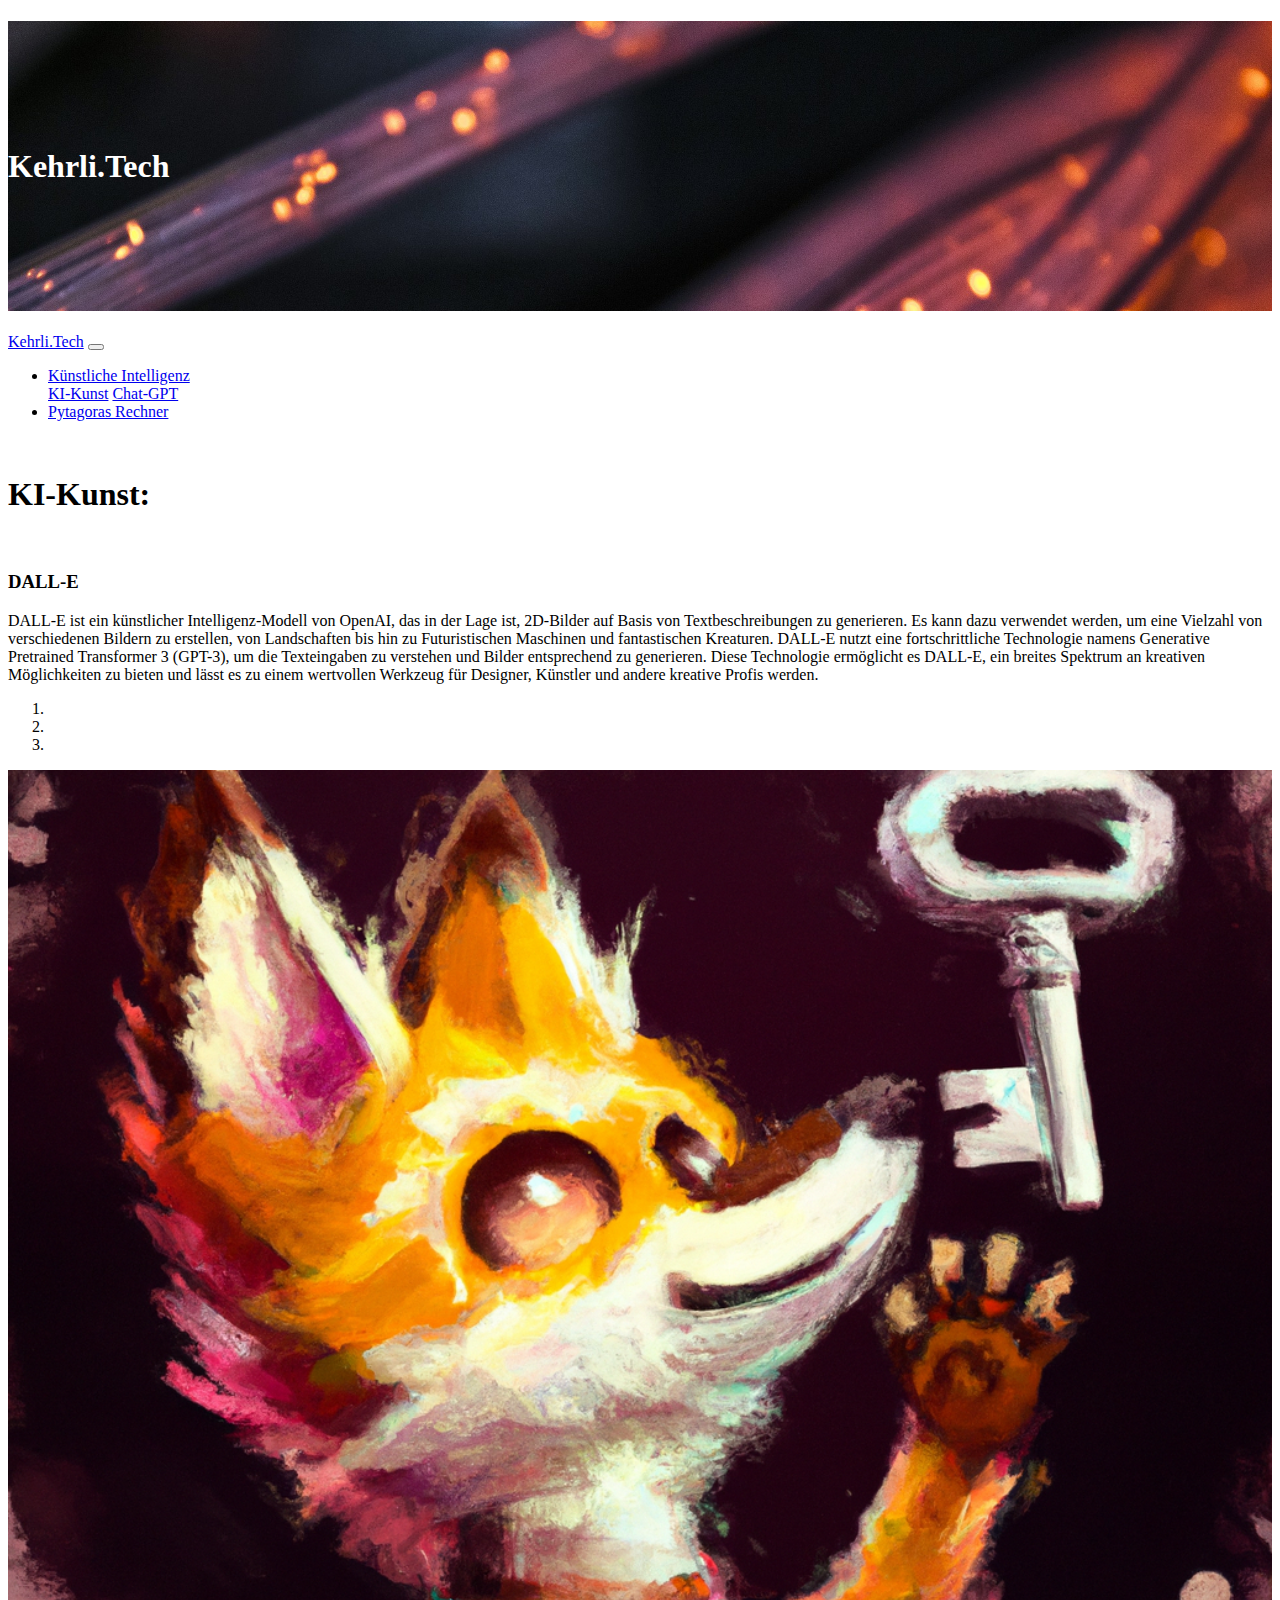
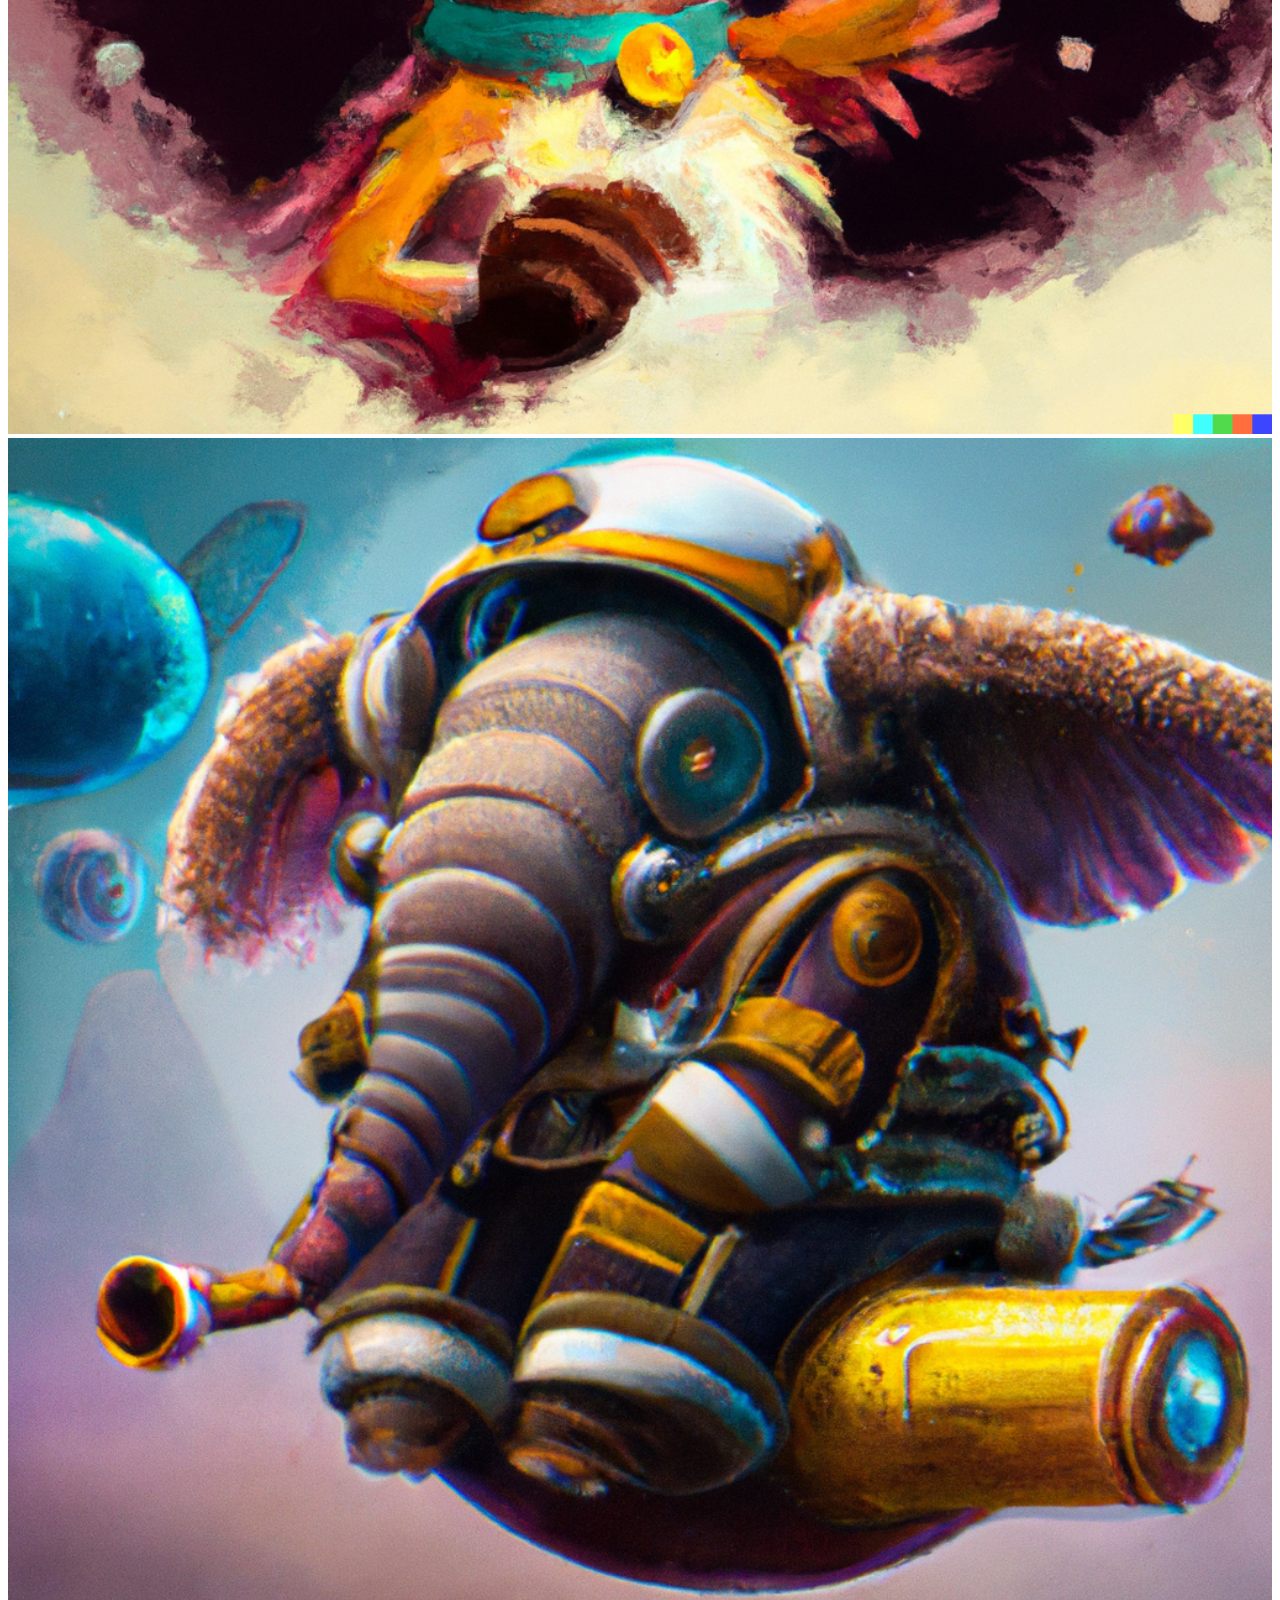
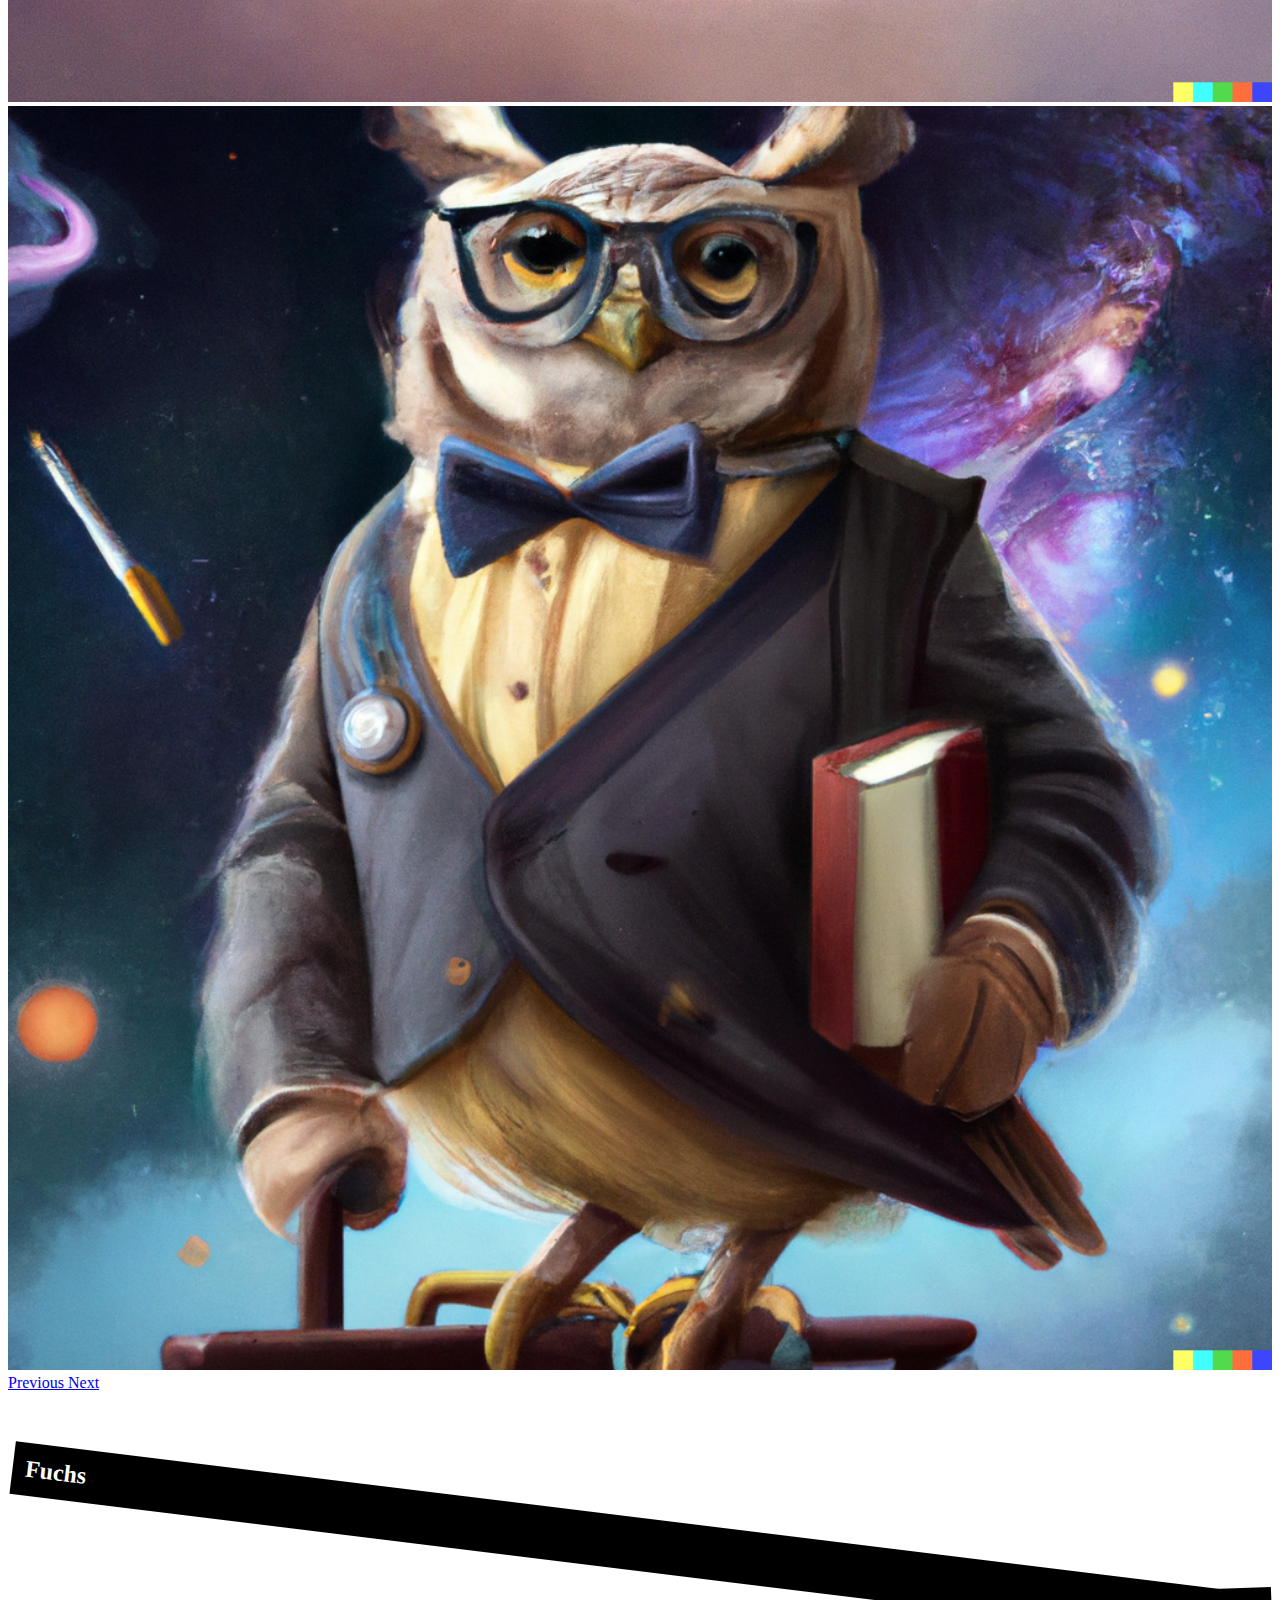
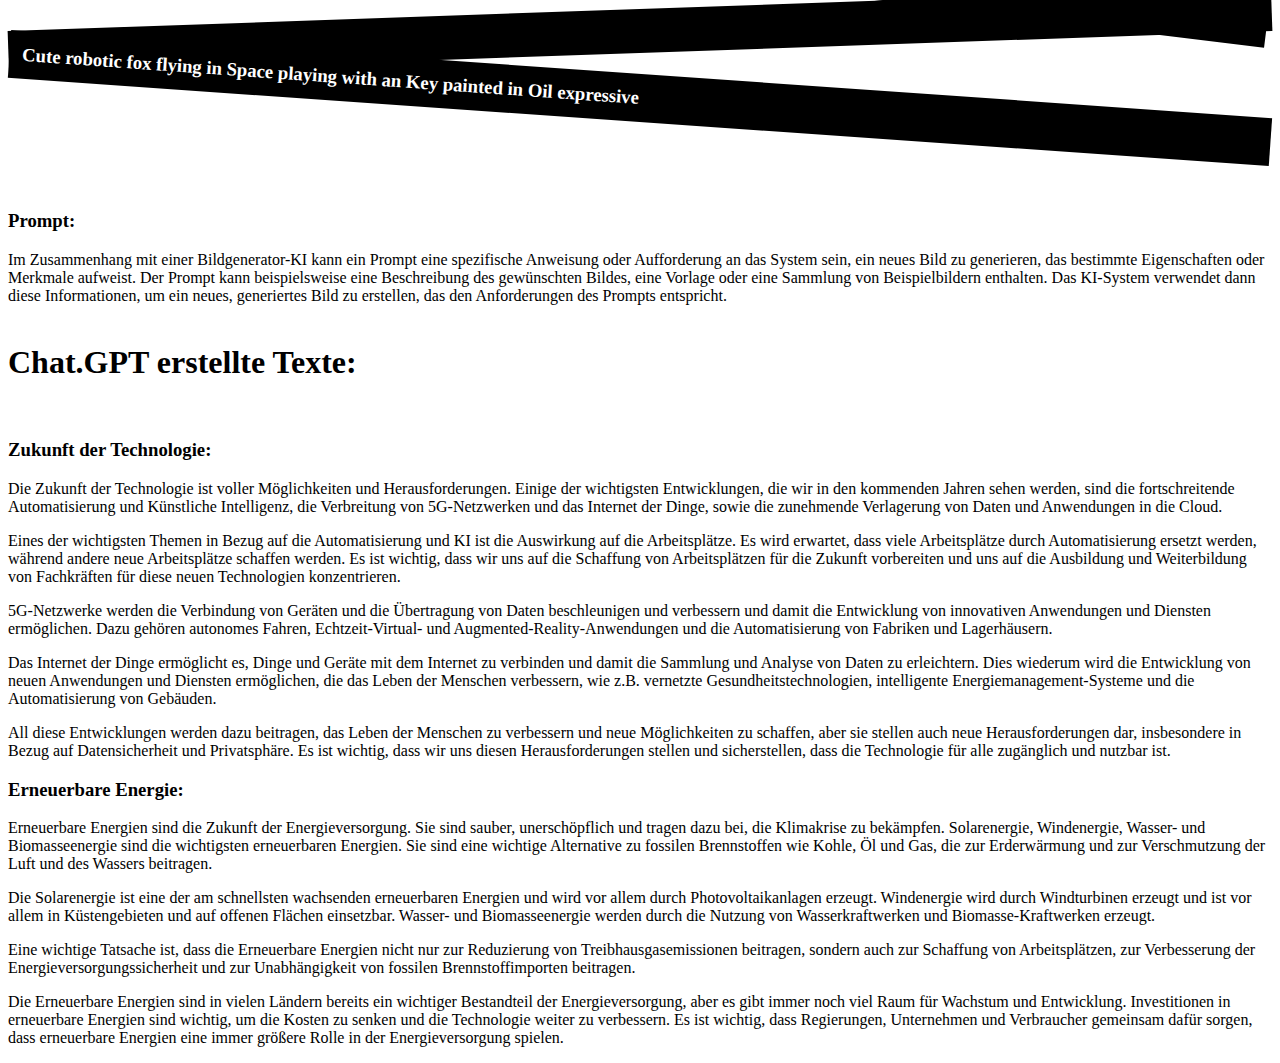
==== index.html @ 84408945 "First Git commit" ====
<!DOCTYPE html>
<html lang="en">

<head>
    <meta charset="UTF-8">
    <meta http-equiv="X-UA-Compatible" content="IE=edge">
    <meta name="viewport" content="width=device-width, initial-scale=1.0">
    <title>Kehrli.Tech</title>
    <link rel="icon" type="image/x-icon" href="imgs/favicon.png">
    <link rel="stylesheet" href="style.css">
    <script src="js.js"></script>
    <link rel="stylesheet" href="https://cdn.jsdelivr.net/npm/bootstrap@4.6.2/dist/css/bootstrap.min.css"
        integrity="sha384-xOolHFLEh07PJGoPkLv1IbcEPTNtaed2xpHsD9ESMhqIYd0nLMwNLD69Npy4HI+N" crossorigin="anonymous">
    <script src="https://code.jquery.com/jquery-3.5.1.slim.min.js"
        integrity="sha384-DfXdz2htPH0lsSSs5nCTpuj/zy4C+OGpamoFVy38MVBnE+IbbVYUew+OrCXaRkfj"
        crossorigin="anonymous"></script>
    <script src="https://cdn.jsdelivr.net/npm/popper.js@1.16.0/dist/umd/popper.min.js"
        integrity="sha384-Q6E9RHvbIyZFJoft+2mJbHaEWldlvI9IOYy5n3zV9zzTtmI3UksdQRVvoxMfooAo"
        crossorigin="anonymous"></script>
    <script src="https://cdn.jsdelivr.net/npm/bootstrap@4.6.2/dist/js/bootstrap.min.js"
        integrity="sha384-+sLIOodYLS7CIrQpBjl+C7nPvqq+FbNUBDunl/OZv93DB7Ln/533i8e/mZXLi/P+"
        crossorigin="anonymous"></script>


</head>

<body>
    <div class="container-fluid">
        <h1 class="toptext text-center">Kehrli.Tech</h1>
    </div>
    <nav class="navbar sticky-top navbar-expand-lg navbar-dark bg-dark">
        <a class="navbar-brand" href="#">Kehrli.Tech</a>
        <button class="navbar-toggler" type="button" data-toggle="collapse" data-target="#navbarSupportedContent"
            aria-controls="navbarSupportedContent" aria-expanded="false" aria-label="Toggle navigation">
            <span class="navbar-toggler-icon"></span>
        </button>

        <div class="collapse navbar-collapse" id="navbarSupportedContent">
            <ul class="navbar-nav mr-auto">
                <li class="nav-item dropdown">
                    <a class="nav-link dropdown-toggle" href="#" role="button" data-toggle="dropdown"
                        aria-expanded="false">
                        Künstliche Intelligenz
                    </a>
                    <div class="dropdown-menu">
                        <a class="dropdown-item" href="#KI-Kunst">KI-Kunst</a>
                        <a class="dropdown-item" href="#Chat-GPT">Chat-GPT</a>
                    </div>
                </li>
                <li class="nav-item">
                    <a class="nav-link" href="Pytagoras.html">Pytagoras Rechner</a>
                </li>
            </ul>
        </div>

    </nav>
    <div class="container">
        <div class="row">
            <a class="anchor" id="KI-Kunst"></a>
            <div class="col">
                <br>
                <h1>KI-Kunst:</h1>
                <br>
            </div>
        </div>
        <div class="row">
            <div class="col-sm">
                <h3>DALL-E</h3>
                <p>DALL-E ist ein künstlicher Intelligenz-Modell von OpenAI, das in der Lage ist, 2D-Bilder auf Basis
                    von Textbeschreibungen zu generieren. Es kann dazu verwendet werden, um eine Vielzahl von
                    verschiedenen Bildern zu erstellen, von Landschaften bis hin zu Futuristischen Maschinen und
                    fantastischen Kreaturen. DALL-E nutzt eine fortschrittliche Technologie namens Generative Pretrained
                    Transformer 3 (GPT-3), um die Texteingaben zu verstehen und Bilder entsprechend zu generieren. Diese
                    Technologie ermöglicht es DALL-E, ein breites Spektrum an kreativen Möglichkeiten zu bieten und
                    lässt es zu einem wertvollen Werkzeug für Designer, Künstler und andere kreative Profis werden.</p>
            </div>
        </div>
        <div class="row">
            <div class="col-sm">
                <div id="myCarousel" class="carousel slide" data-ride="carousel">
                    <!-- Indicators -->
                    <ol class="carousel-indicators">
                        <li data-target="#myCarousel" data-slide-to="0" class="active"></li>
                        <li data-target="#myCarousel" data-slide-to="1"></li>
                        <li data-target="#myCarousel" data-slide-to="2"></li>
                    </ol>

                    <!-- Slides -->
                    <div class="carousel-inner">
                        <div id="im1" class="carousel-item active">
                            <img src="imgs/ai1.png" alt="Image 1">
                        </div>
                        <div id="im2" class="carousel-item">
                            <img src="imgs/ai2.png" alt="Image 2">
                        </div>
                        <div id="im3" class="carousel-item">
                            <img src="imgs/ai3.png" alt="Image 3">
                        </div>
                    </div>

                    <!-- Controls -->
                    <a class="carousel-control-prev" href="#myCarousel" role="button" data-slide="prev">
                        <span class="carousel-control-prev-icon" aria-hidden="true"></span>
                        <span class="sr-only">Previous</span>
                    </a>
                    <a class="carousel-control-next" href="#myCarousel" role="button" data-slide="next">
                        <span class="carousel-control-next-icon" aria-hidden="true"></span>
                        <span class="sr-only">Next</span>
                    </a>
                </div>
            </div>
            <div class="col-sm text-center">
                <h2 class="anz1" id="artNr1">Fuchs</h2>
                <h4 class="anz2">Prompt:</h4>
                <h3 class="anz3" id="artNr3">Cute robotic fox flying in Space playing with an Key painted in Oil
                    expressive</h3>
                <h3>Prompt:</h3>
                Im Zusammenhang mit einer Bildgenerator-KI kann ein Prompt eine spezifische Anweisung oder Aufforderung
                an das System sein, ein neues Bild zu generieren, das bestimmte Eigenschaften oder Merkmale aufweist.
                Der Prompt kann beispielsweise eine Beschreibung des gewünschten Bildes, eine Vorlage oder eine Sammlung
                von Beispielbildern enthalten. Das KI-System verwendet dann diese Informationen, um ein neues,
                generiertes Bild zu erstellen, das den Anforderungen des Prompts entspricht.
            </div>

        </div>

        <div class="row">
            <a class="anchor" id="Chat-GPT"></a>
            <div class="col">
                <br>
                <h1> Chat.GPT erstellte Texte:</h1>
                <br>
            </div>
        </div>
        <div class="row">
            <div class="col">
                <h3>Zukunft der Technologie:</h3>
                <p>
                    Die Zukunft der Technologie ist voller Möglichkeiten und Herausforderungen. Einige der wichtigsten
                    Entwicklungen, die wir in den kommenden Jahren sehen werden, sind die fortschreitende
                    Automatisierung
                    und Künstliche Intelligenz, die Verbreitung von 5G-Netzwerken und das Internet der Dinge, sowie die
                    zunehmende Verlagerung von Daten und Anwendungen in die Cloud.
                </p>
                <p>
                    Eines der wichtigsten Themen in Bezug auf die Automatisierung und KI ist die Auswirkung auf die
                    Arbeitsplätze. Es wird erwartet, dass viele Arbeitsplätze durch Automatisierung ersetzt werden,
                    während
                    andere neue Arbeitsplätze schaffen werden. Es ist wichtig, dass wir uns auf die Schaffung von
                    Arbeitsplätzen für die Zukunft vorbereiten und uns auf die Ausbildung und Weiterbildung von
                    Fachkräften
                    für diese neuen Technologien konzentrieren.
                </p>
                <p>
                    5G-Netzwerke werden die Verbindung von Geräten und die Übertragung von Daten beschleunigen und
                    verbessern und damit die Entwicklung von innovativen Anwendungen und Diensten ermöglichen. Dazu
                    gehören
                    autonomes Fahren, Echtzeit-Virtual- und Augmented-Reality-Anwendungen und die Automatisierung von
                    Fabriken und Lagerhäusern.
                </p>
                <p>
                    Das Internet der Dinge ermöglicht es, Dinge und Geräte mit dem Internet zu verbinden und damit die
                    Sammlung und Analyse von Daten zu erleichtern. Dies wiederum wird die Entwicklung von neuen
                    Anwendungen
                    und Diensten ermöglichen, die das Leben der Menschen verbessern, wie z.B. vernetzte
                    Gesundheitstechnologien, intelligente Energiemanagement-Systeme und die Automatisierung von
                    Gebäuden.
                </p>
                <p>
                    All diese Entwicklungen werden dazu beitragen, das Leben der Menschen zu verbessern und neue
                    Möglichkeiten zu schaffen, aber sie stellen auch neue Herausforderungen dar, insbesondere in Bezug
                    auf
                    Datensicherheit und Privatsphäre. Es ist wichtig, dass wir uns diesen Herausforderungen stellen und
                    sicherstellen, dass die Technologie für alle zugänglich und nutzbar ist.
                </p>
            </div>

            <div class="col">
                <h3>Erneuerbare Energie:</h3>
                <p>Erneuerbare Energien sind die Zukunft der Energieversorgung. Sie sind sauber, unerschöpflich und
                    tragen dazu bei, die Klimakrise zu bekämpfen. Solarenergie, Windenergie, Wasser- und Biomasseenergie
                    sind die wichtigsten erneuerbaren Energien. Sie sind eine wichtige Alternative zu fossilen
                    Brennstoffen wie Kohle, Öl und Gas, die zur Erderwärmung und zur Verschmutzung der Luft und des
                    Wassers beitragen.</p>
                <p>Die Solarenergie ist eine der am schnellsten wachsenden erneuerbaren Energien und wird vor allem
                    durch Photovoltaikanlagen erzeugt. Windenergie wird durch Windturbinen erzeugt und ist vor allem in
                    Küstengebieten und auf offenen Flächen einsetzbar. Wasser- und Biomasseenergie werden durch die
                    Nutzung von Wasserkraftwerken und Biomasse-Kraftwerken erzeugt.</p>
                <p>Eine wichtige Tatsache ist, dass die Erneuerbare Energien nicht nur zur Reduzierung von
                    Treibhausgasemissionen beitragen, sondern auch zur Schaffung von Arbeitsplätzen, zur Verbesserung
                    der Energieversorgungssicherheit und zur Unabhängigkeit von fossilen Brennstoffimporten beitragen.
                </p>
                <p>Die Erneuerbare Energien sind in vielen Ländern bereits ein wichtiger Bestandteil der
                    Energieversorgung, aber es gibt immer noch viel Raum für Wachstum und Entwicklung. Investitionen in
                    erneuerbare Energien sind wichtig, um die Kosten zu senken und die Technologie weiter zu verbessern.
                    Es ist wichtig, dass Regierungen, Unternehmen und Verbraucher gemeinsam dafür sorgen, dass
                    erneuerbare Energien eine immer größere Rolle in der Energieversorgung spielen.</p>

            </div>

        </div>
    </div>

</body>

</html>
---- style.css ----
html {
    scroll-behavior: smooth;
}

.toptext {
    background-image: url(imgs/top.jpg);
    background-size: cover;
    color: white;
    padding-top: 10%;
    padding-bottom: 10%;

}

.navbar {
    margin-bottom: 10px;
}

.carousel-inner img {
    width: 100%;
    height: 100%;
}

.carousel-item h3 {
    background-color: black;
}

.carousel-item p {
    background-color: black;
}

.anchor {
    display: block;
    position: relative;
    top: -50px;
    visibility: hidden;
}

.anz1 {
    background-color: black;
    color: white;
    margin-top: 10%;
    padding: 1vw;
    display: block;
    top: 50%;
    transform: rotate(7deg);
    transition-duration: 250ms;
}

.anz2 {
    background-color: black;
    color: white;
    margin-top: 3%;
    padding: 1vw;
    display: block;
    top: 50%;
    transform: rotate(-2deg);
    transition-duration: 250ms;
}

.anz3 {
    background-color: black;
    color: white;
    padding: 1vw;
    display: block;
    margin-bottom: 7%;
    top: 50%;
    transform: rotate(4deg);
    transition-duration: 250ms;
}

.can {
    width: 100%;

    border: solid 1px black;
}
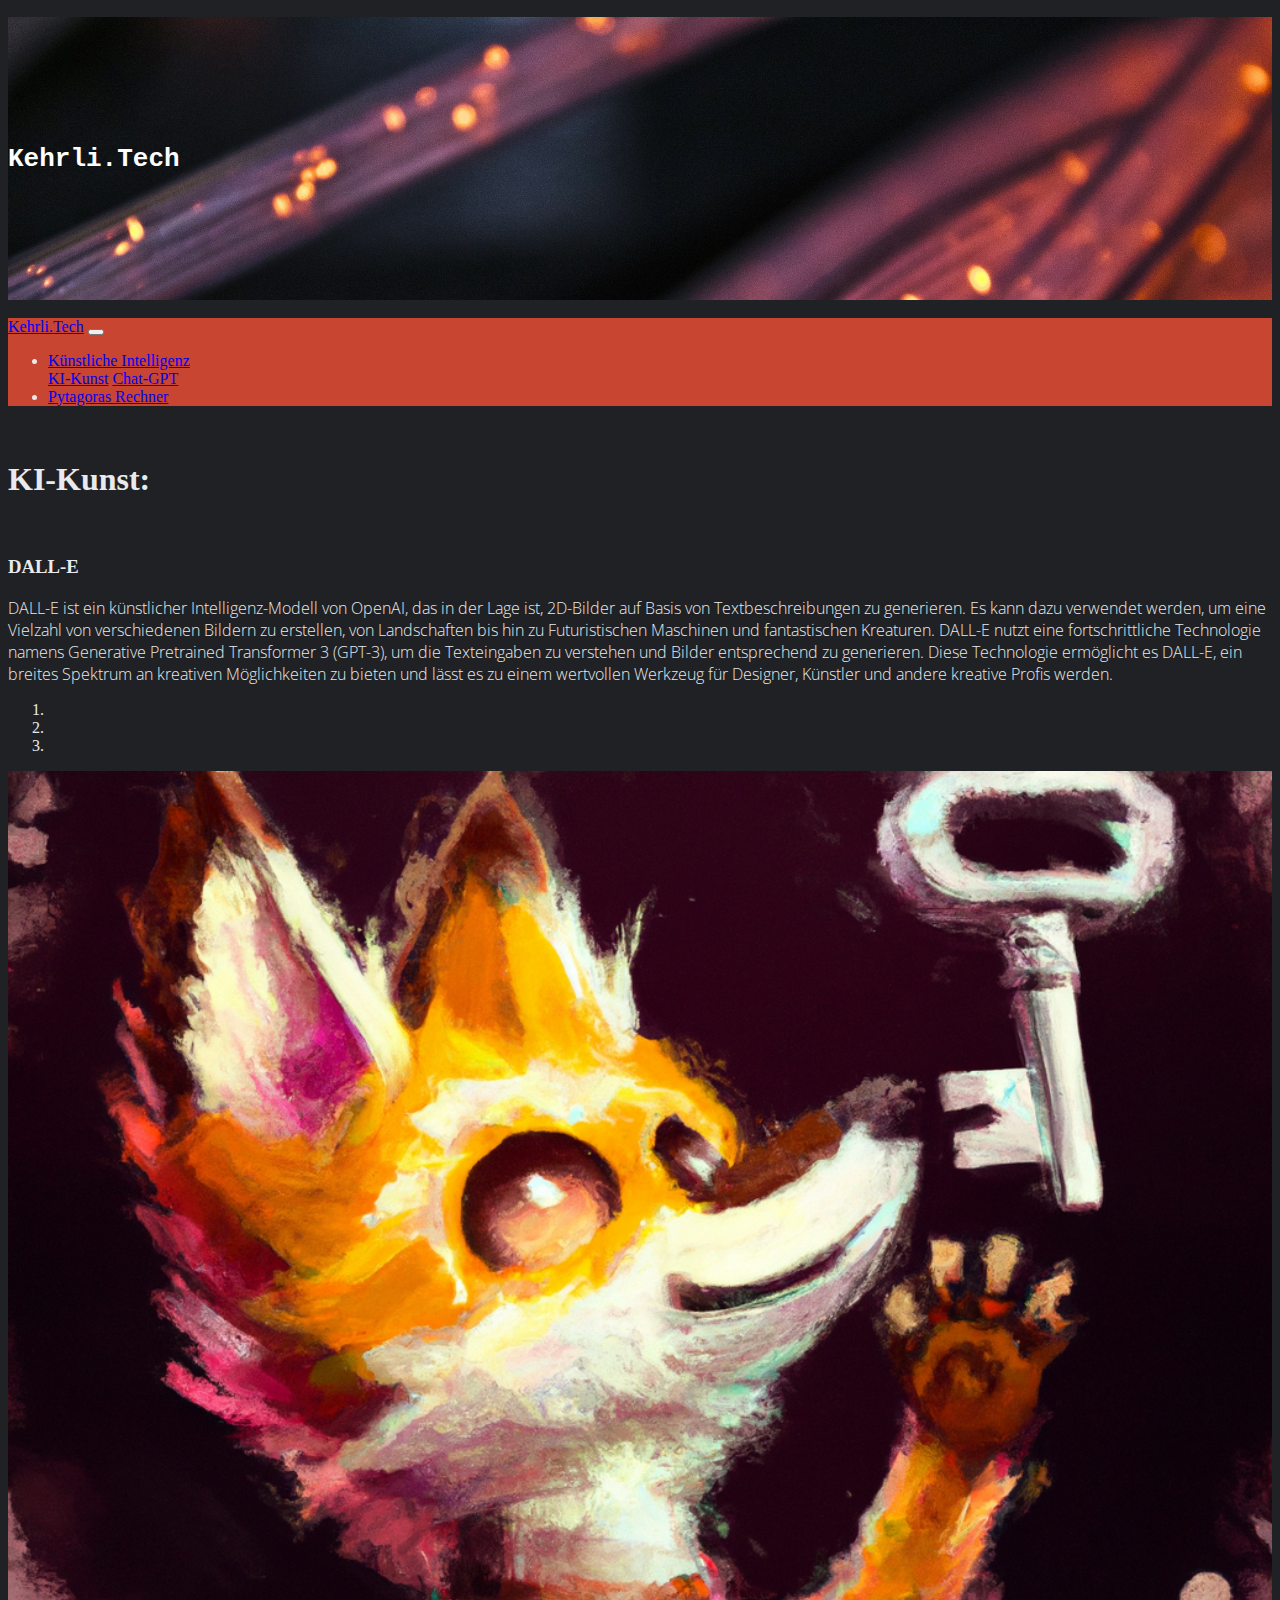
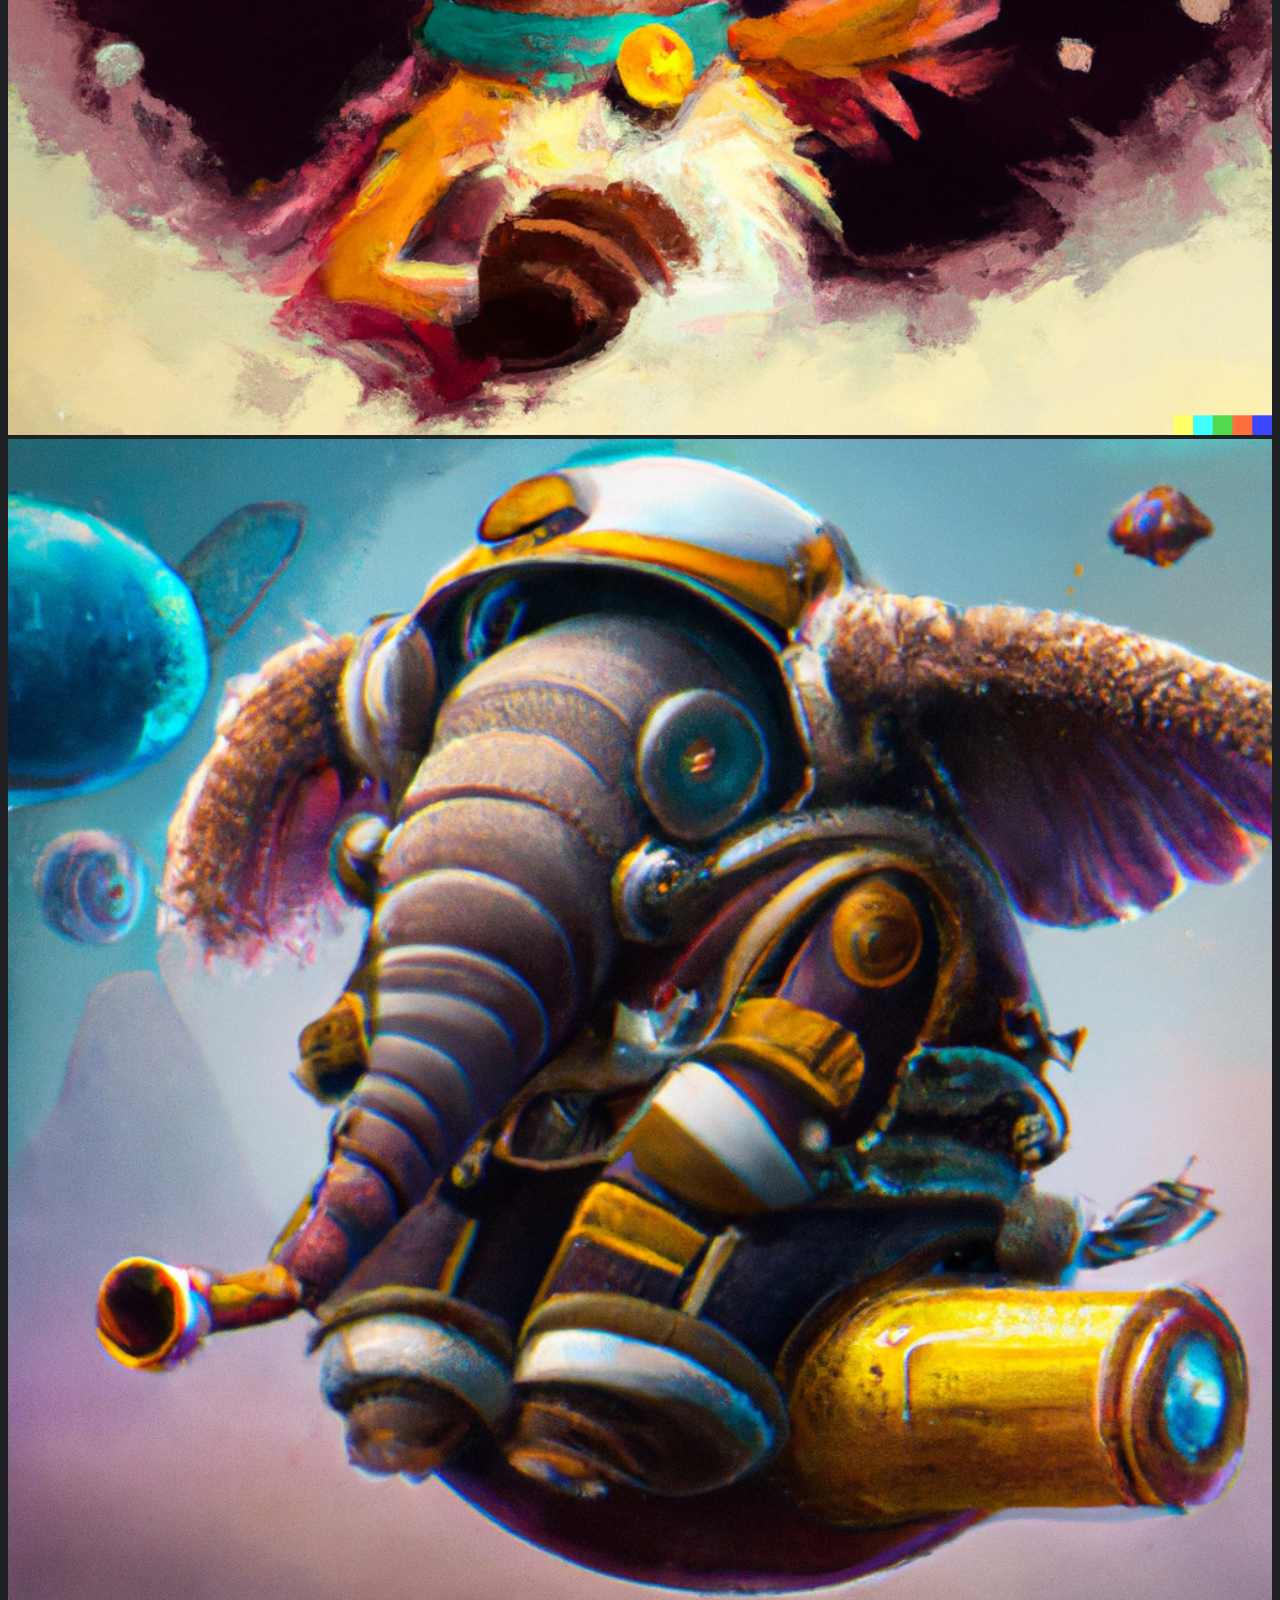
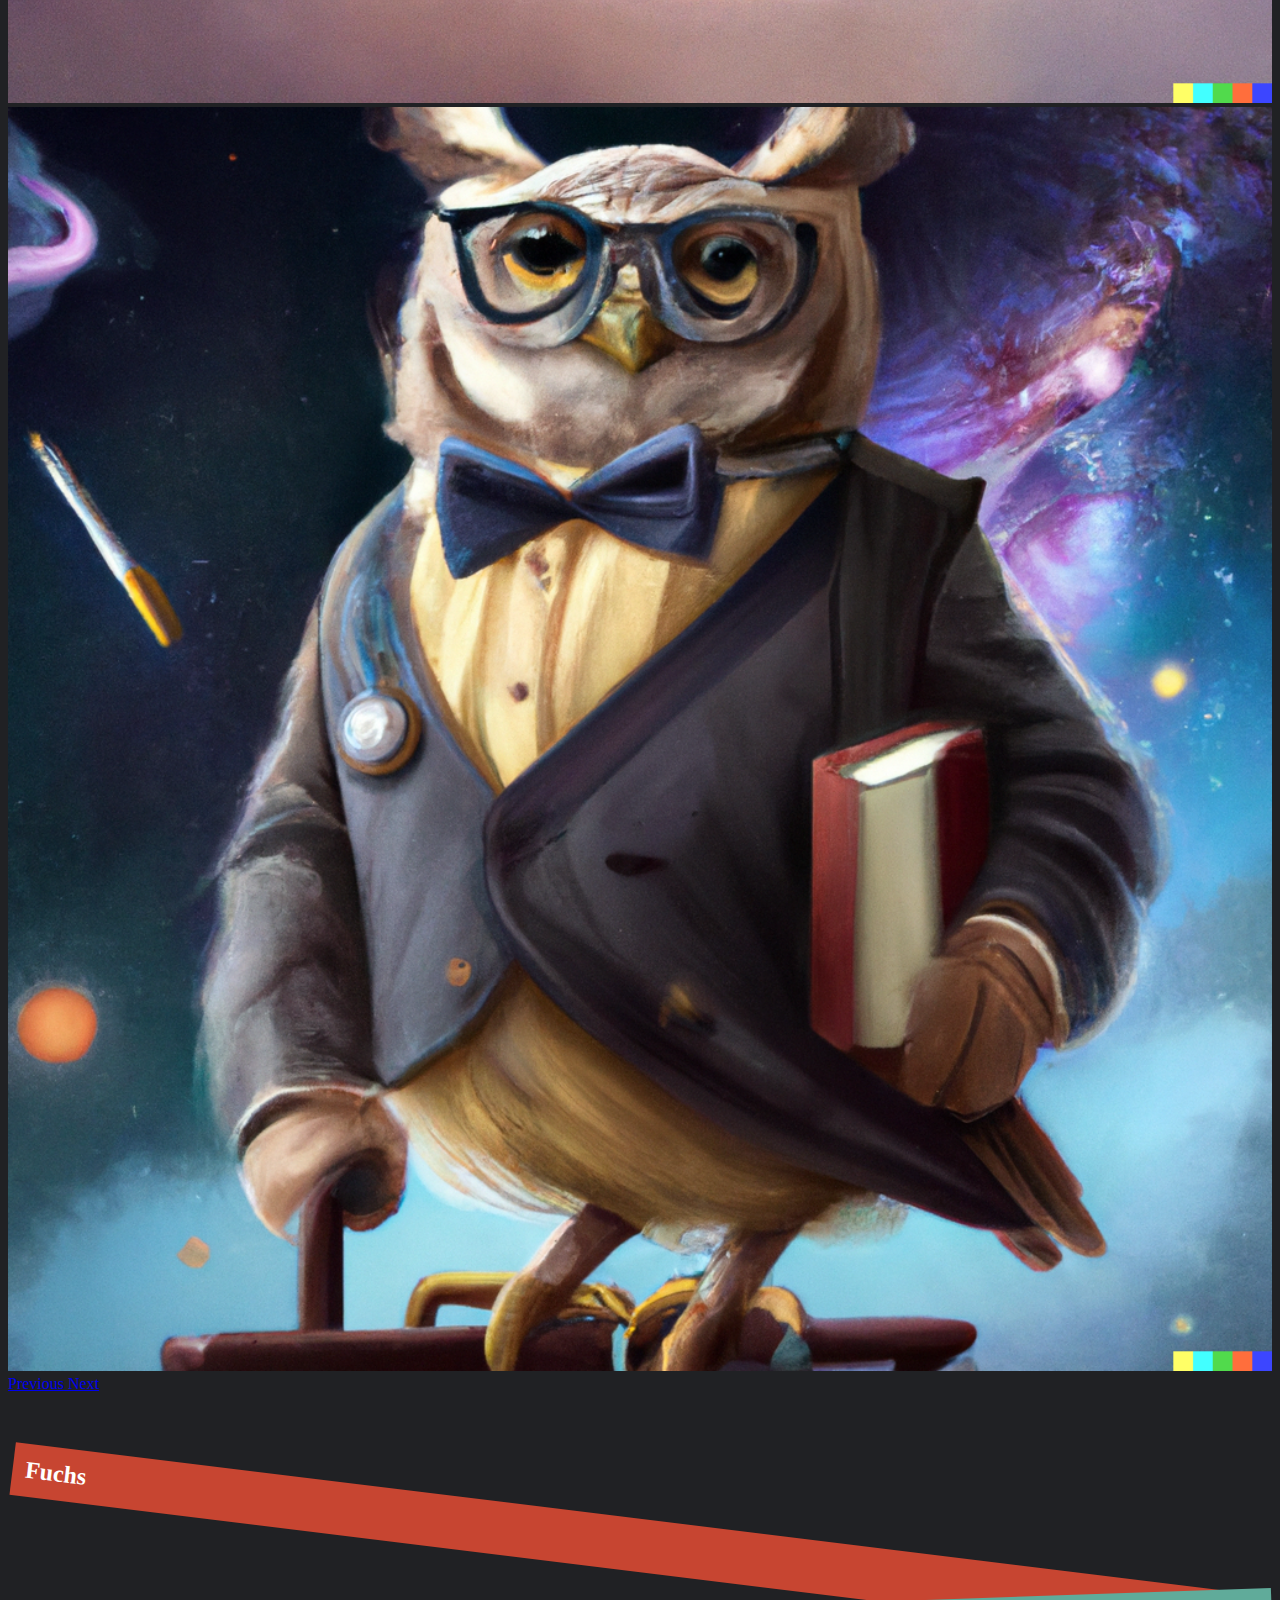
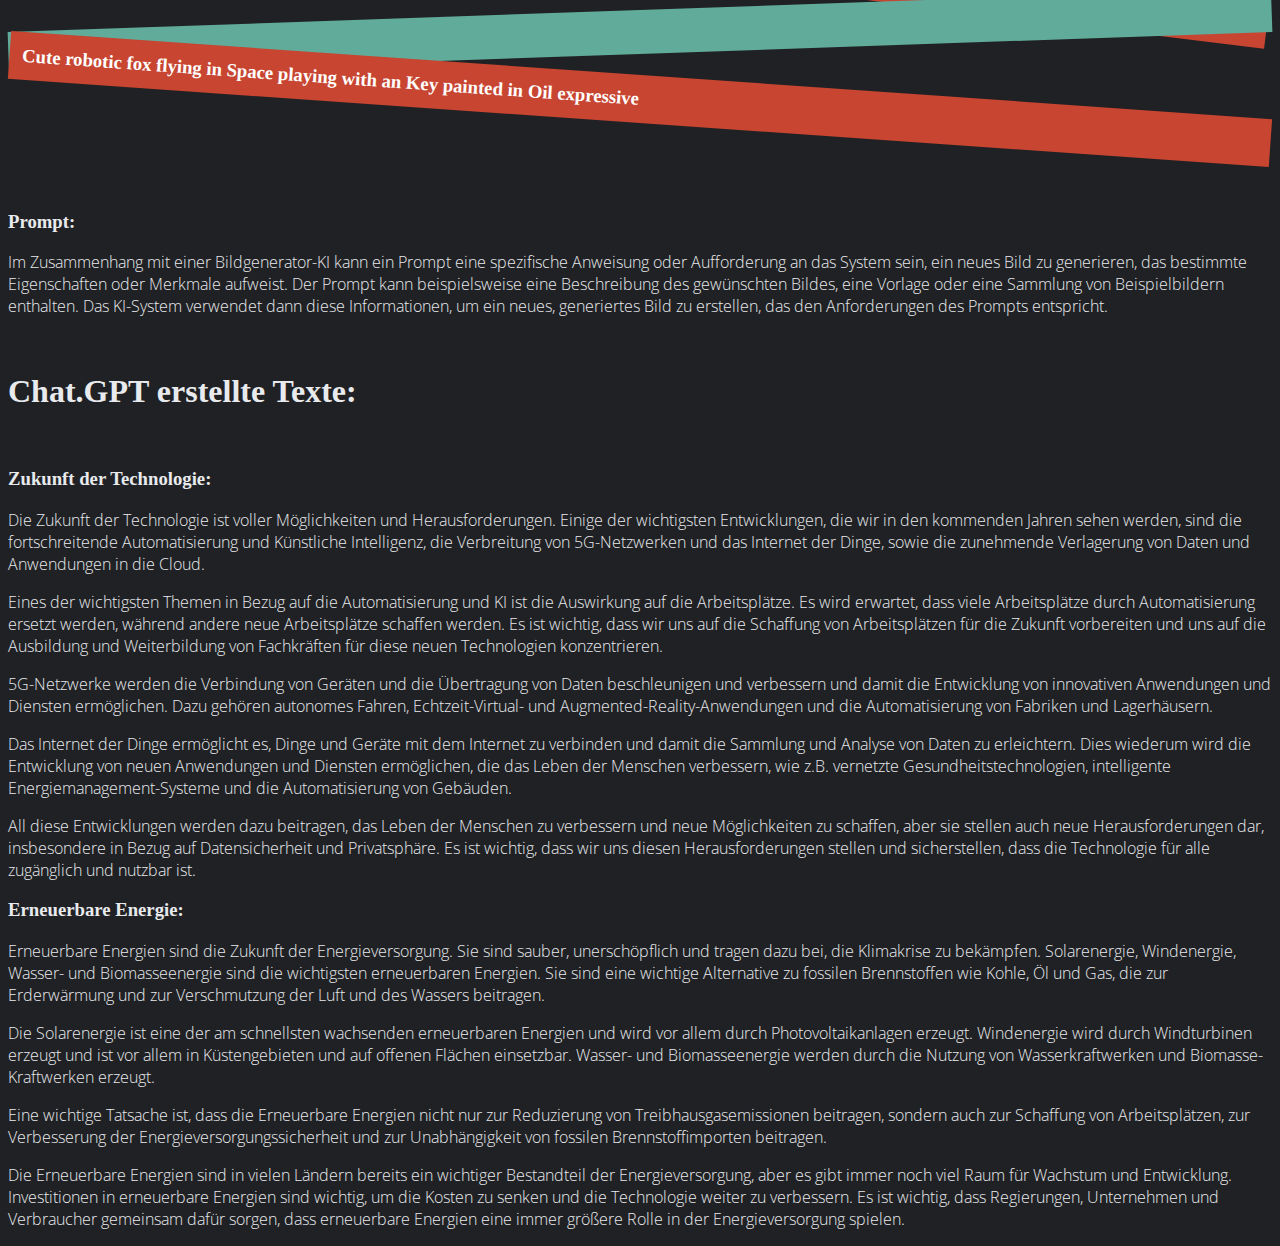
==== commit a3dec2f4: "Darkmode" ====
--- a/index.html
+++ b/index.html
@@ -26,9 +26,9 @@
 
 <body>
     <div class="container-fluid">
-        <h1 class="toptext text-center">Kehrli.Tech</h1>
+        <h1 class="toptext text-center"><span id="K">K</span>ehrli.Tech</h1>
     </div>
-    <nav class="navbar sticky-top navbar-expand-lg navbar-dark bg-dark">
+    <nav class="navbar sticky-top navbar-expand-lg navbar-dark nav-bg">
         <a class="navbar-brand" href="#">Kehrli.Tech</a>
         <button class="navbar-toggler" type="button" data-toggle="collapse" data-target="#navbarSupportedContent"
             aria-controls="navbarSupportedContent" aria-expanded="false" aria-label="Toggle navigation">
@@ -66,7 +66,8 @@
         <div class="row">
             <div class="col-sm">
                 <h3>DALL-E</h3>
-                <p>DALL-E ist ein künstlicher Intelligenz-Modell von OpenAI, das in der Lage ist, 2D-Bilder auf Basis
+                <p class="leseText">
+                    DALL-E ist ein künstlicher Intelligenz-Modell von OpenAI, das in der Lage ist, 2D-Bilder auf Basis
                     von Textbeschreibungen zu generieren. Es kann dazu verwendet werden, um eine Vielzahl von
                     verschiedenen Bildern zu erstellen, von Landschaften bis hin zu Futuristischen Maschinen und
                     fantastischen Kreaturen. DALL-E nutzt eine fortschrittliche Technologie namens Generative Pretrained
@@ -115,11 +116,16 @@
                 <h3 class="anz3" id="artNr3">Cute robotic fox flying in Space playing with an Key painted in Oil
                     expressive</h3>
                 <h3>Prompt:</h3>
-                Im Zusammenhang mit einer Bildgenerator-KI kann ein Prompt eine spezifische Anweisung oder Aufforderung
-                an das System sein, ein neues Bild zu generieren, das bestimmte Eigenschaften oder Merkmale aufweist.
-                Der Prompt kann beispielsweise eine Beschreibung des gewünschten Bildes, eine Vorlage oder eine Sammlung
-                von Beispielbildern enthalten. Das KI-System verwendet dann diese Informationen, um ein neues,
-                generiertes Bild zu erstellen, das den Anforderungen des Prompts entspricht.
+                <p class="leseText">
+                    Im Zusammenhang mit einer Bildgenerator-KI kann ein Prompt eine spezifische Anweisung oder
+                    Aufforderung
+                    an das System sein, ein neues Bild zu generieren, das bestimmte Eigenschaften oder Merkmale
+                    aufweist.
+                    Der Prompt kann beispielsweise eine Beschreibung des gewünschten Bildes, eine Vorlage oder eine
+                    Sammlung
+                    von Beispielbildern enthalten. Das KI-System verwendet dann diese Informationen, um ein neues,
+                    generiertes Bild zu erstellen, das den Anforderungen des Prompts entspricht.
+                </p>
             </div>
 
         </div>
@@ -135,14 +141,16 @@
         <div class="row">
             <div class="col">
                 <h3>Zukunft der Technologie:</h3>
-                <p>
+
+                <p class="leseText">
                     Die Zukunft der Technologie ist voller Möglichkeiten und Herausforderungen. Einige der wichtigsten
                     Entwicklungen, die wir in den kommenden Jahren sehen werden, sind die fortschreitende
                     Automatisierung
                     und Künstliche Intelligenz, die Verbreitung von 5G-Netzwerken und das Internet der Dinge, sowie die
                     zunehmende Verlagerung von Daten und Anwendungen in die Cloud.
                 </p>
-                <p>
+
+                <p class="leseText">
                     Eines der wichtigsten Themen in Bezug auf die Automatisierung und KI ist die Auswirkung auf die
                     Arbeitsplätze. Es wird erwartet, dass viele Arbeitsplätze durch Automatisierung ersetzt werden,
                     während
@@ -151,14 +159,16 @@
                     Fachkräften
                     für diese neuen Technologien konzentrieren.
                 </p>
-                <p>
+
+                <p class="leseText">
                     5G-Netzwerke werden die Verbindung von Geräten und die Übertragung von Daten beschleunigen und
                     verbessern und damit die Entwicklung von innovativen Anwendungen und Diensten ermöglichen. Dazu
                     gehören
                     autonomes Fahren, Echtzeit-Virtual- und Augmented-Reality-Anwendungen und die Automatisierung von
                     Fabriken und Lagerhäusern.
                 </p>
-                <p>
+
+                <p class="leseText">
                     Das Internet der Dinge ermöglicht es, Dinge und Geräte mit dem Internet zu verbinden und damit die
                     Sammlung und Analyse von Daten zu erleichtern. Dies wiederum wird die Entwicklung von neuen
                     Anwendungen
@@ -166,7 +176,8 @@
                     Gesundheitstechnologien, intelligente Energiemanagement-Systeme und die Automatisierung von
                     Gebäuden.
                 </p>
-                <p>
+
+                <p class="leseText">
                     All diese Entwicklungen werden dazu beitragen, das Leben der Menschen zu verbessern und neue
                     Möglichkeiten zu schaffen, aber sie stellen auch neue Herausforderungen dar, insbesondere in Bezug
                     auf
@@ -177,20 +188,28 @@
 
             <div class="col">
                 <h3>Erneuerbare Energie:</h3>
-                <p>Erneuerbare Energien sind die Zukunft der Energieversorgung. Sie sind sauber, unerschöpflich und
+
+                <p class="leseText">Erneuerbare Energien sind die Zukunft der Energieversorgung. Sie sind sauber,
+                    unerschöpflich und
                     tragen dazu bei, die Klimakrise zu bekämpfen. Solarenergie, Windenergie, Wasser- und Biomasseenergie
                     sind die wichtigsten erneuerbaren Energien. Sie sind eine wichtige Alternative zu fossilen
                     Brennstoffen wie Kohle, Öl und Gas, die zur Erderwärmung und zur Verschmutzung der Luft und des
                     Wassers beitragen.</p>
-                <p>Die Solarenergie ist eine der am schnellsten wachsenden erneuerbaren Energien und wird vor allem
+
+                <p class="leseText">Die Solarenergie ist eine der am schnellsten wachsenden erneuerbaren Energien und
+                    wird vor allem
                     durch Photovoltaikanlagen erzeugt. Windenergie wird durch Windturbinen erzeugt und ist vor allem in
                     Küstengebieten und auf offenen Flächen einsetzbar. Wasser- und Biomasseenergie werden durch die
                     Nutzung von Wasserkraftwerken und Biomasse-Kraftwerken erzeugt.</p>
-                <p>Eine wichtige Tatsache ist, dass die Erneuerbare Energien nicht nur zur Reduzierung von
+
+                <p class="leseText">Eine wichtige Tatsache ist, dass die Erneuerbare Energien nicht nur zur Reduzierung
+                    von
                     Treibhausgasemissionen beitragen, sondern auch zur Schaffung von Arbeitsplätzen, zur Verbesserung
                     der Energieversorgungssicherheit und zur Unabhängigkeit von fossilen Brennstoffimporten beitragen.
                 </p>
-                <p>Die Erneuerbare Energien sind in vielen Ländern bereits ein wichtiger Bestandteil der
+
+                <p class="leseText">Die Erneuerbare Energien sind in vielen Ländern bereits ein wichtiger Bestandteil
+                    der
                     Energieversorgung, aber es gibt immer noch viel Raum für Wachstum und Entwicklung. Investitionen in
                     erneuerbare Energien sind wichtig, um die Kosten zu senken und die Technologie weiter zu verbessern.
                     Es ist wichtig, dass Regierungen, Unternehmen und Verbraucher gemeinsam dafür sorgen, dass
--- a/style.css
+++ b/style.css
@@ -1,6 +1,17 @@
+@font-face {
+    font-family: "leseFont";
+    src: url(Fonts/Open_Sans/static/OpenSans/OpenSans-Light.ttf);
+  }
+
+  body{
+    background-color: #202124 !important;
+    color: #E8EaEd !important;
+} 
+
 html {
     scroll-behavior: smooth;
 }
+
 
 .toptext {
     background-image: url(imgs/top.jpg);
@@ -8,11 +19,20 @@
     color: white;
     padding-top: 10%;
     padding-bottom: 10%;
+    font-family: monospace;
 
+}
+
+.leseText{
+    font-family:leseFont;
 }
 
 .navbar {
     margin-bottom: 10px;
+}
+
+.nav-bg{
+    background-color: #C74531;
 }
 
 .carousel-inner img {
@@ -21,11 +41,11 @@
 }
 
 .carousel-item h3 {
-    background-color: black;
+    background-color: #C74531;
 }
 
 .carousel-item p {
-    background-color: black;
+    background-color: #C74531;
 }
 
 .anchor {
@@ -36,7 +56,7 @@
 }
 
 .anz1 {
-    background-color: black;
+    background-color: #C74531;
     color: white;
     margin-top: 10%;
     padding: 1vw;
@@ -47,7 +67,7 @@
 }
 
 .anz2 {
-    background-color: black;
+    background-color: #60AB9A;
     color: white;
     margin-top: 3%;
     padding: 1vw;
@@ -58,7 +78,7 @@
 }
 
 .anz3 {
-    background-color: black;
+    background-color: #C74531;
     color: white;
     padding: 1vw;
     display: block;
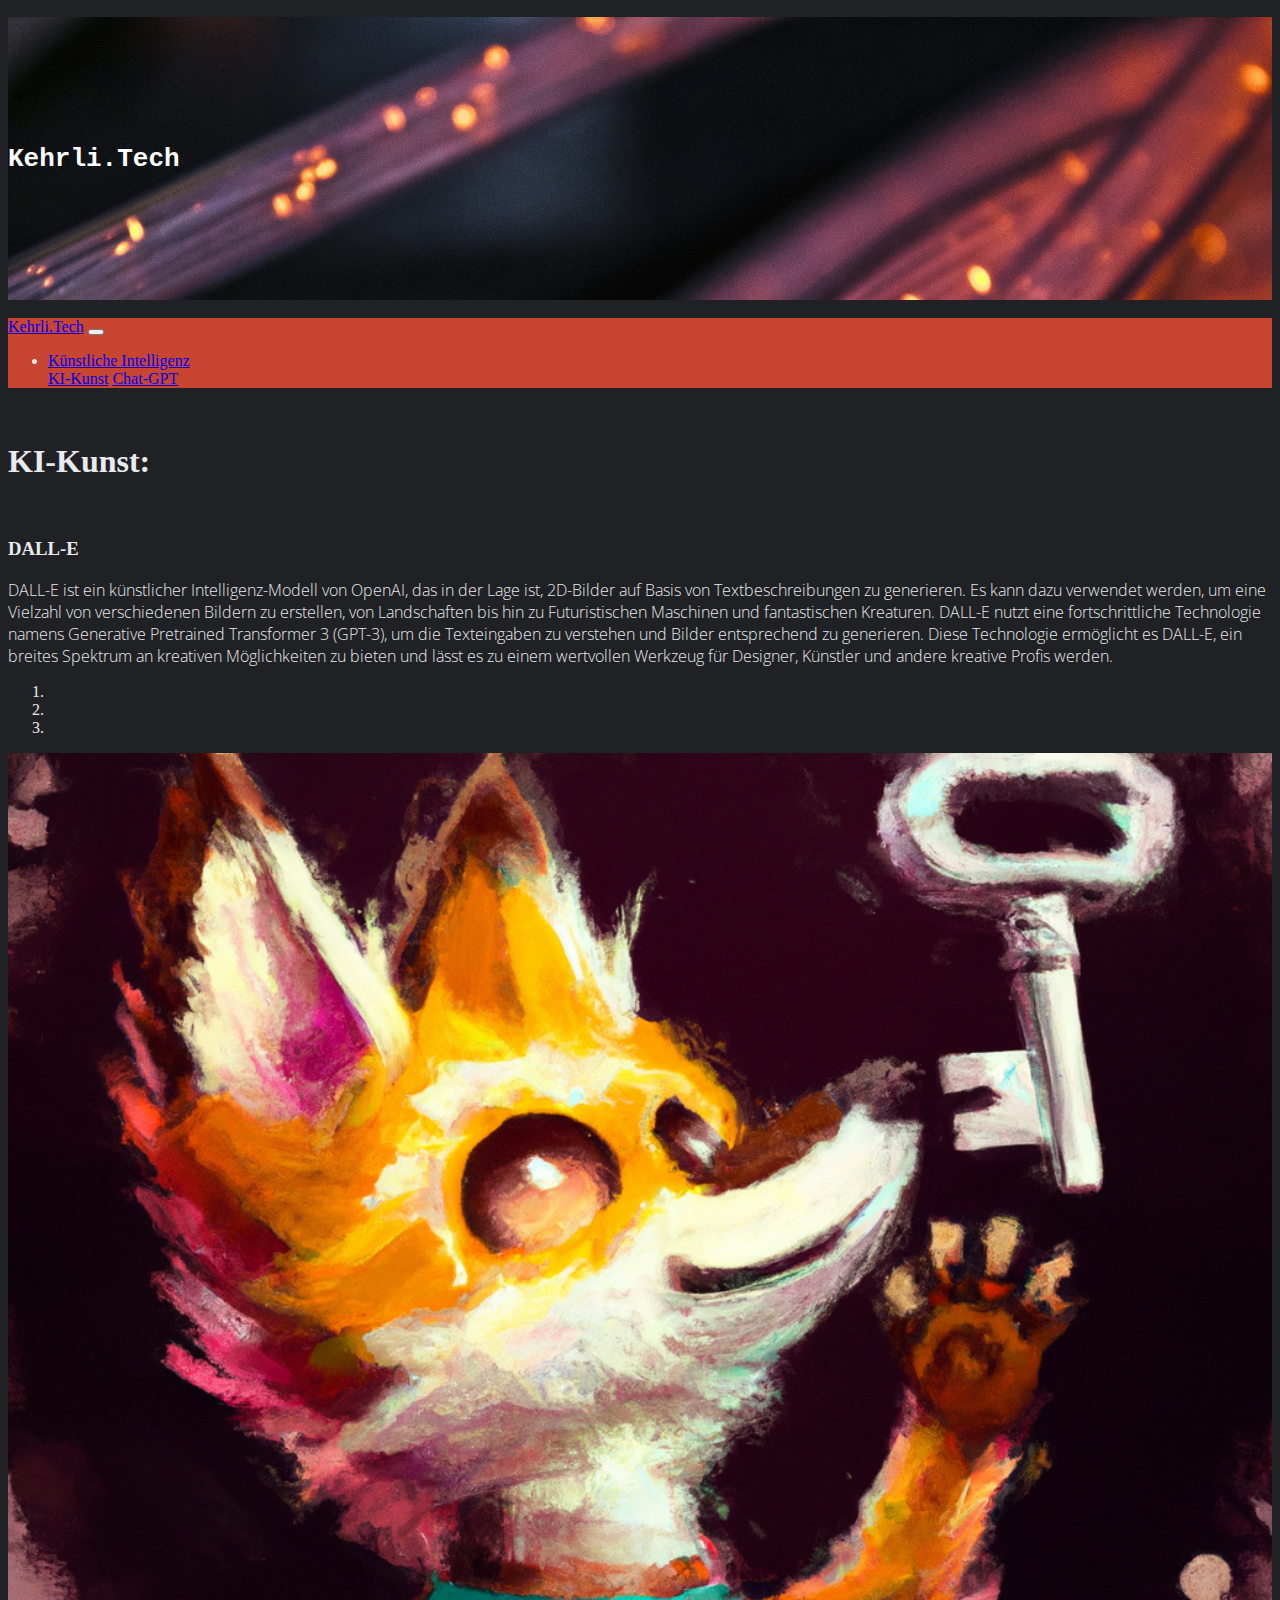
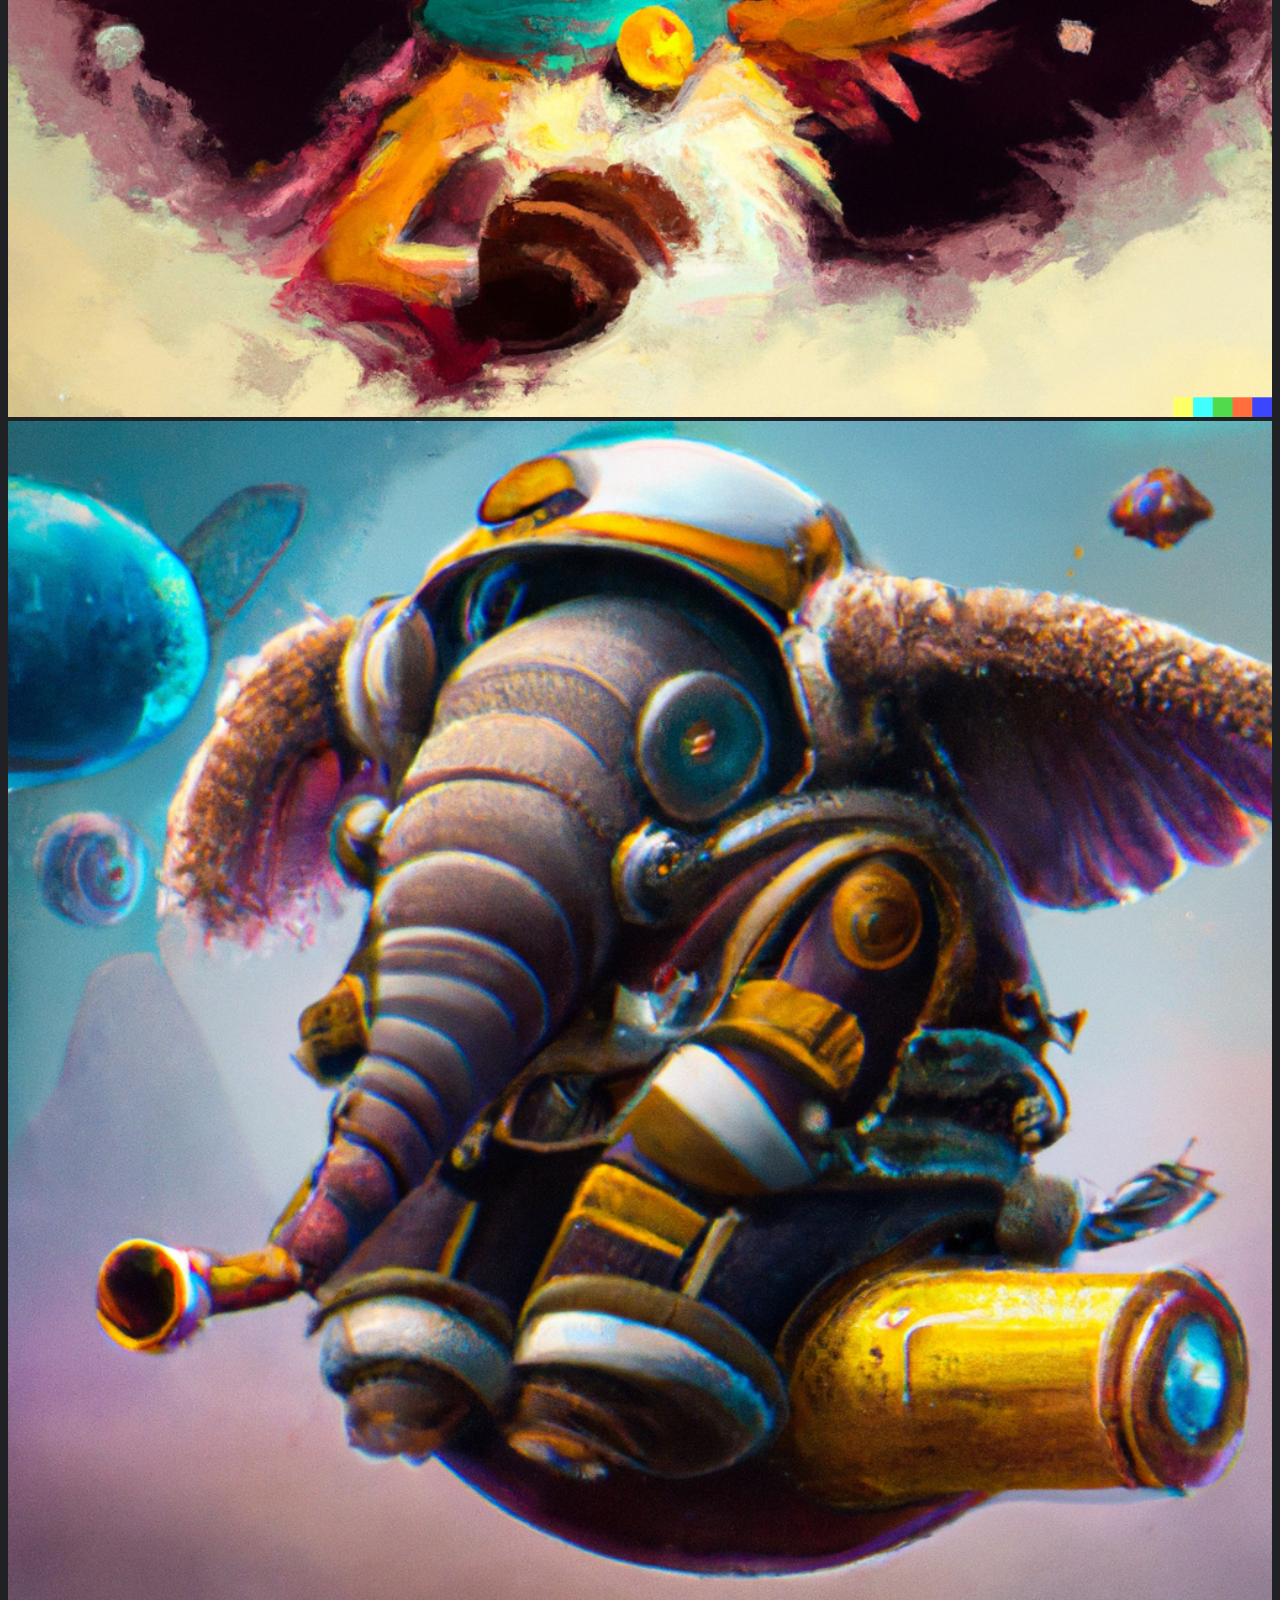
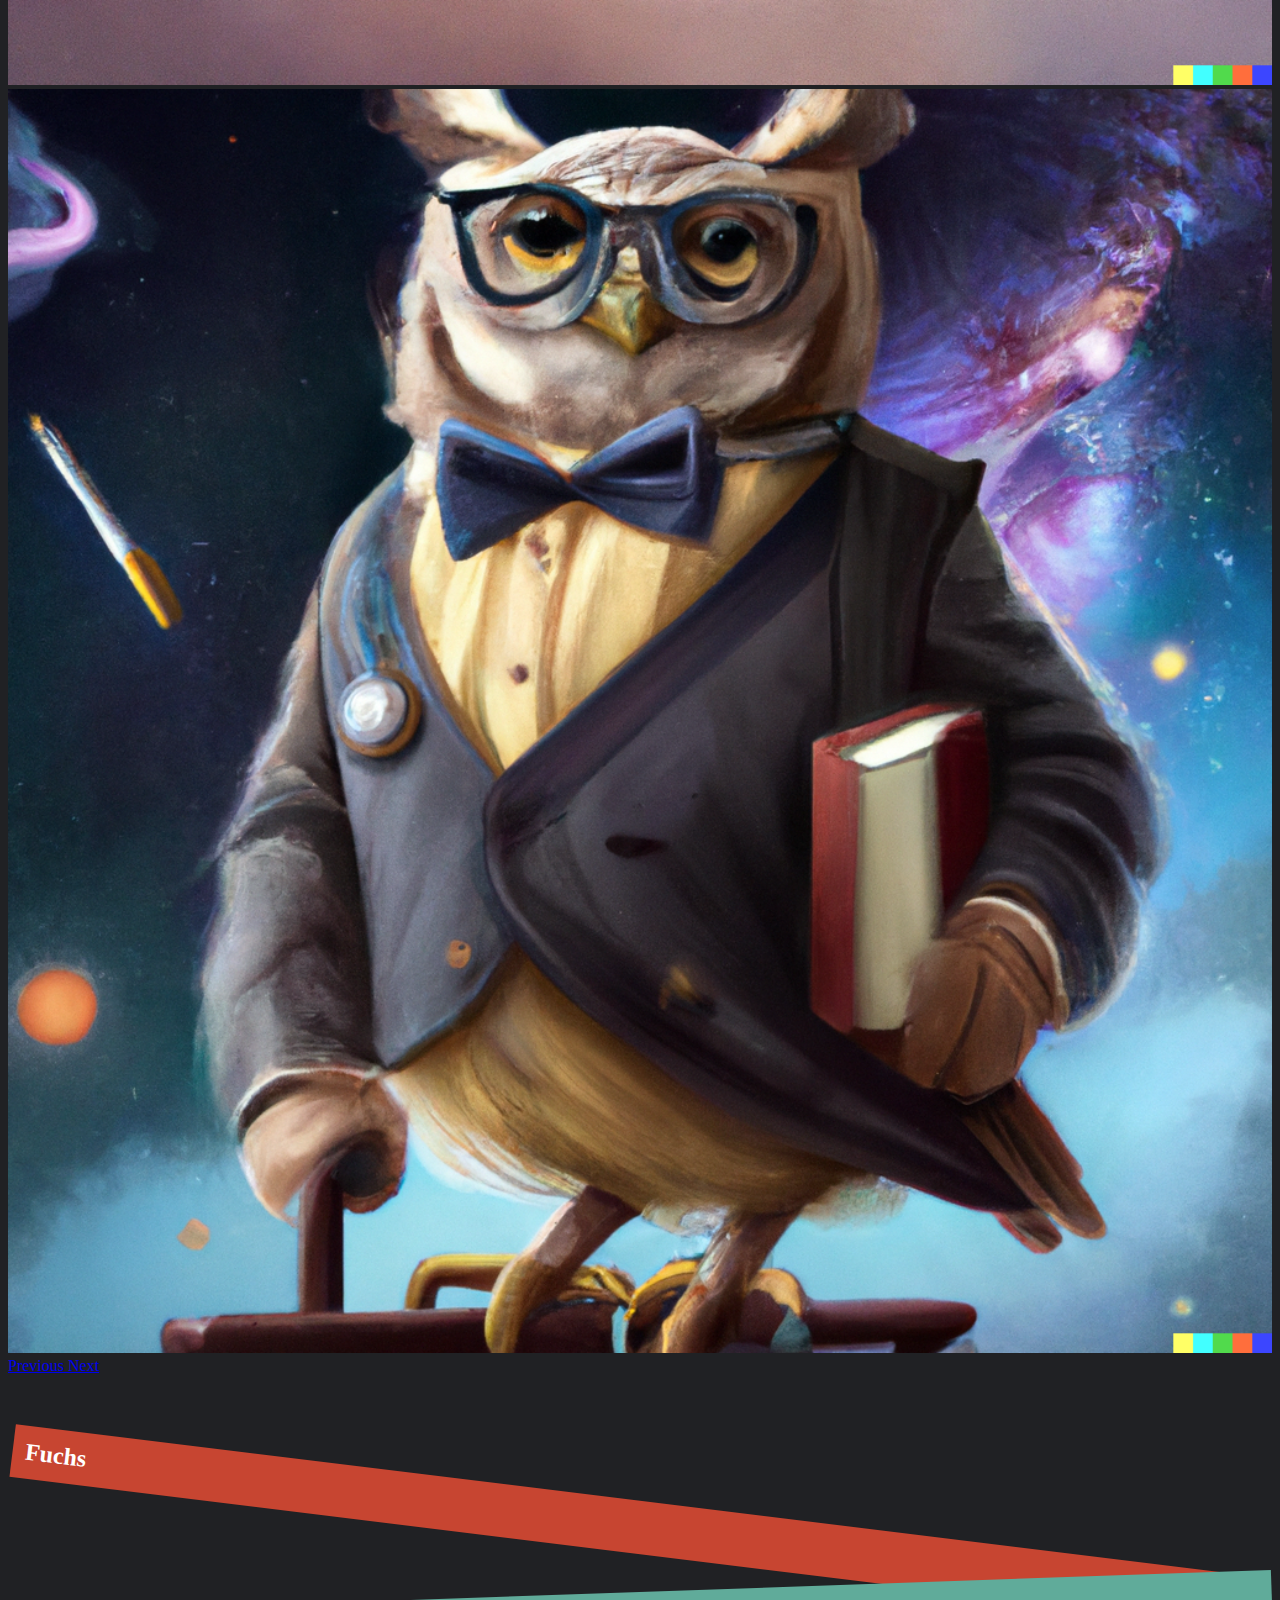
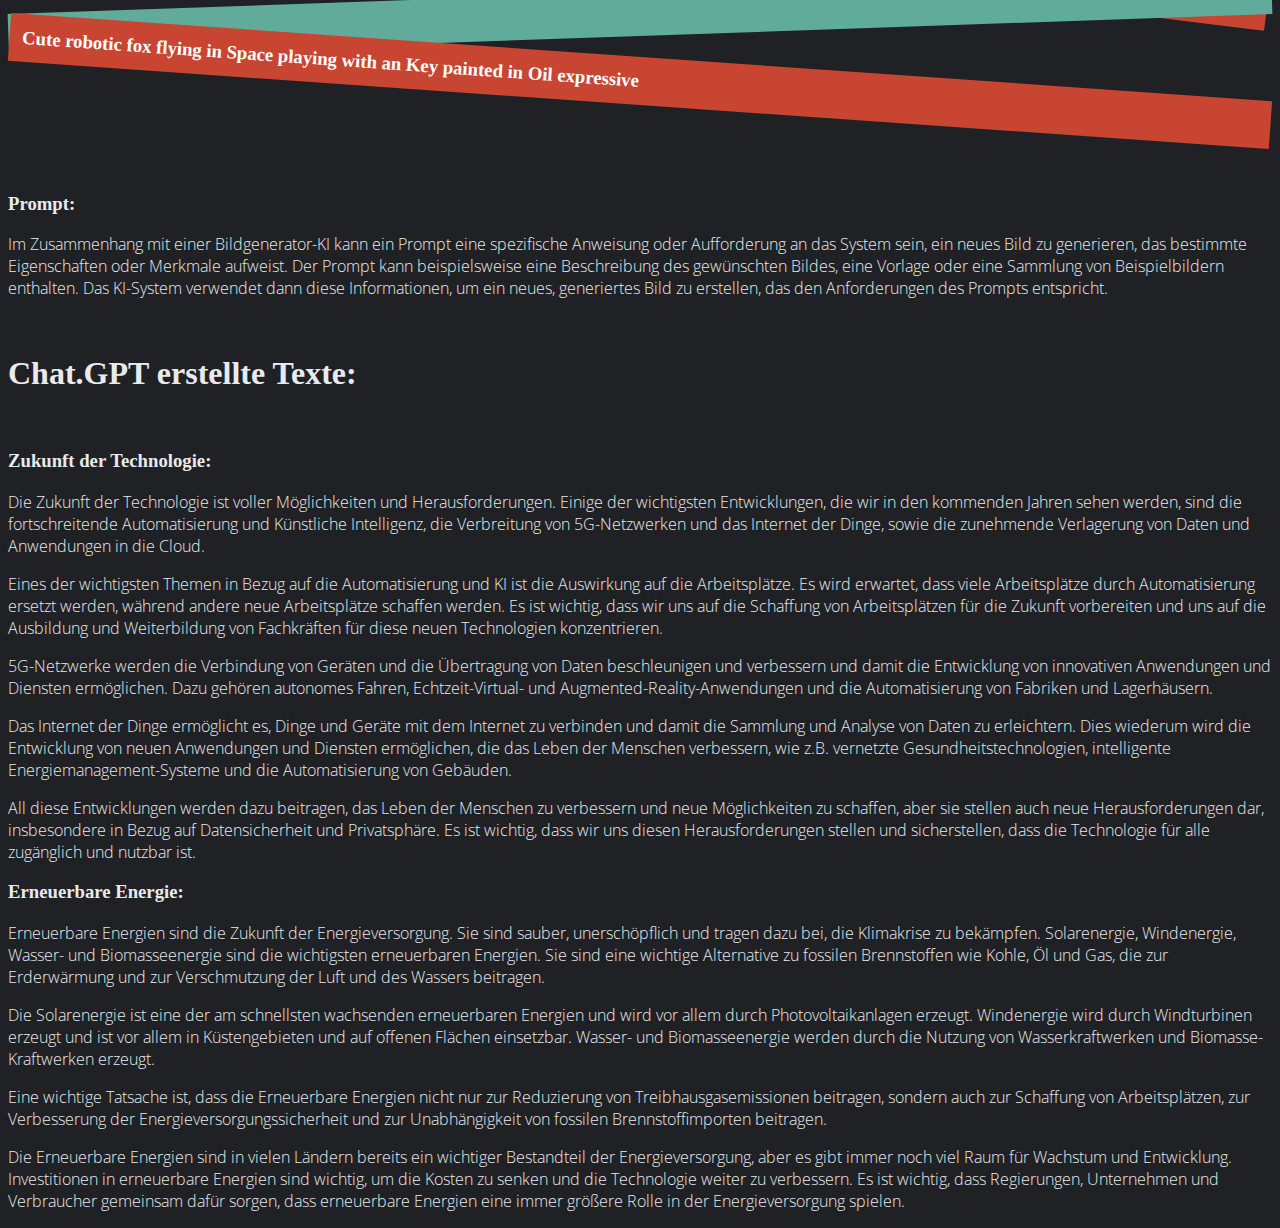
==== commit d35c200a: "pyth taken out" ====
--- a/index.html
+++ b/index.html
@@ -47,9 +47,9 @@
                         <a class="dropdown-item" href="#Chat-GPT">Chat-GPT</a>
                     </div>
                 </li>
-                <li class="nav-item">
+                <!--  <li class="nav-item">
                     <a class="nav-link" href="Pytagoras.html">Pytagoras Rechner</a>
-                </li>
+                </li>-->
             </ul>
         </div>
 
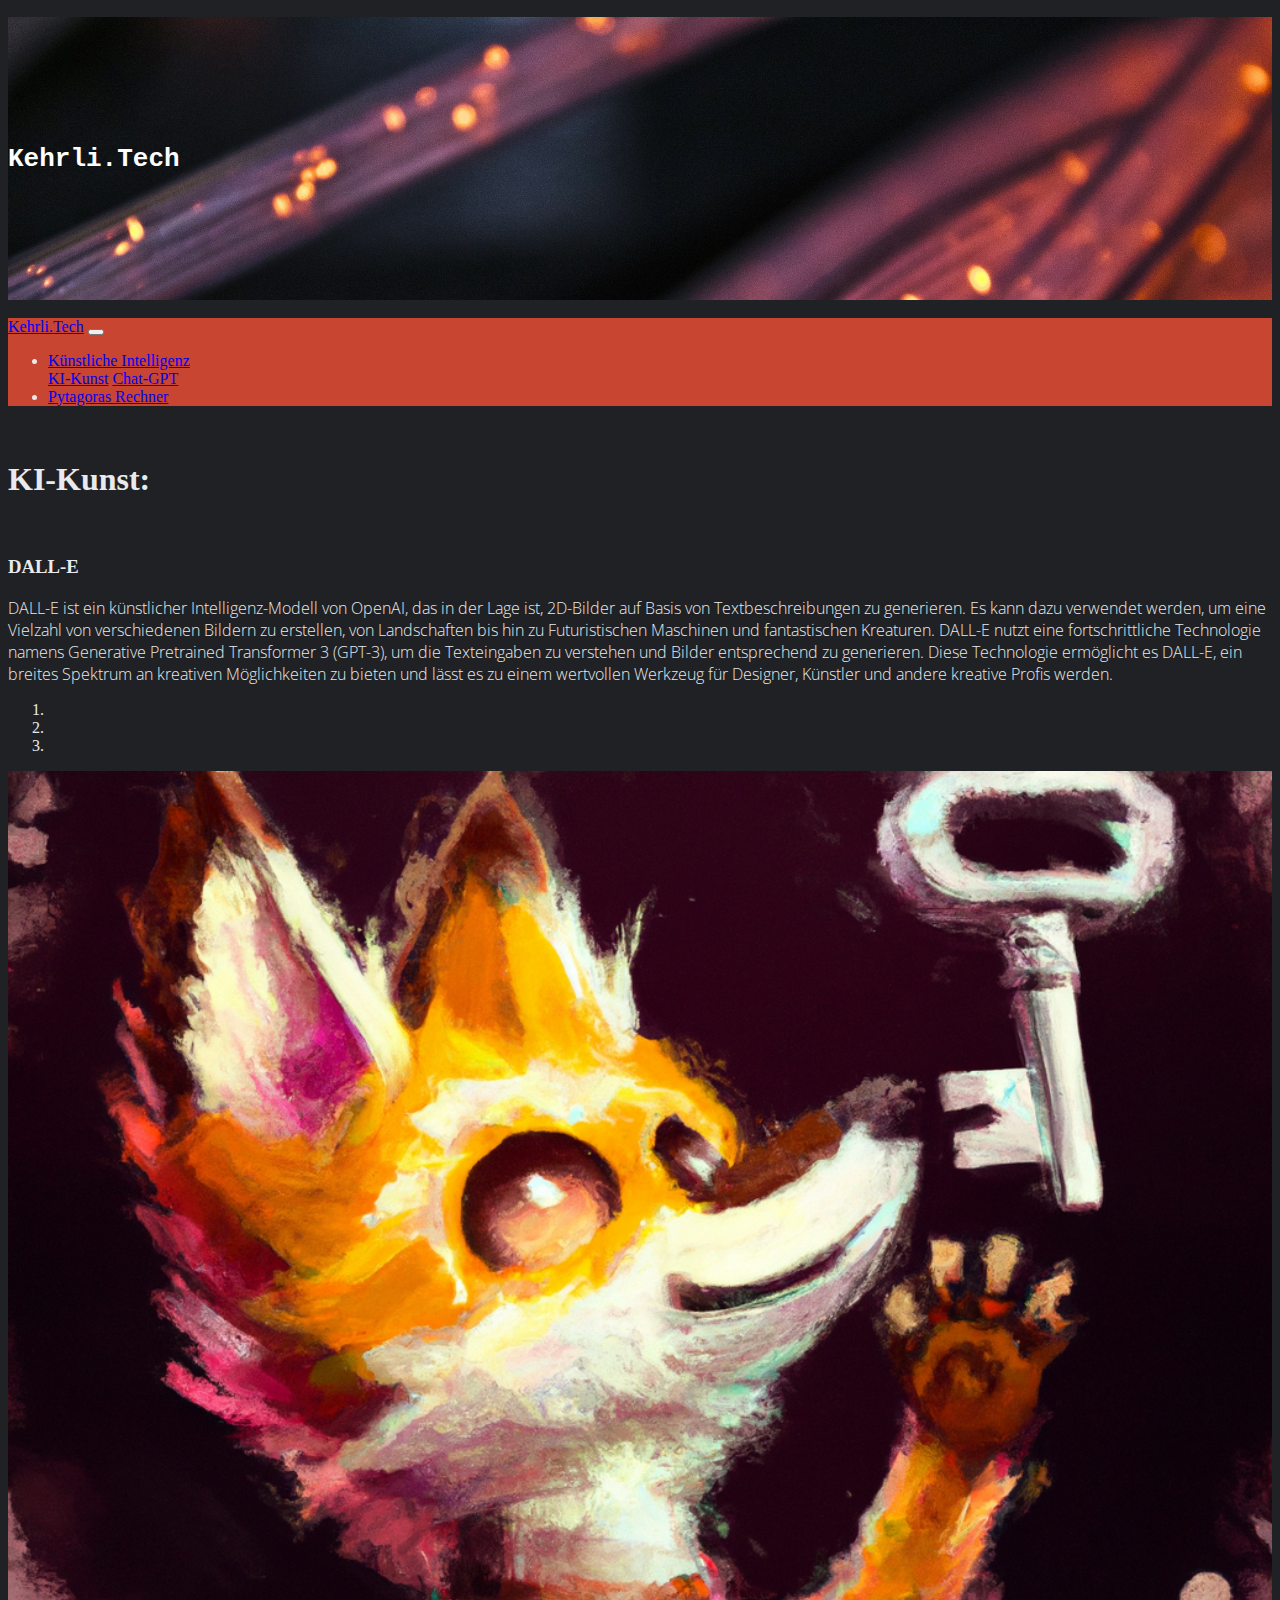
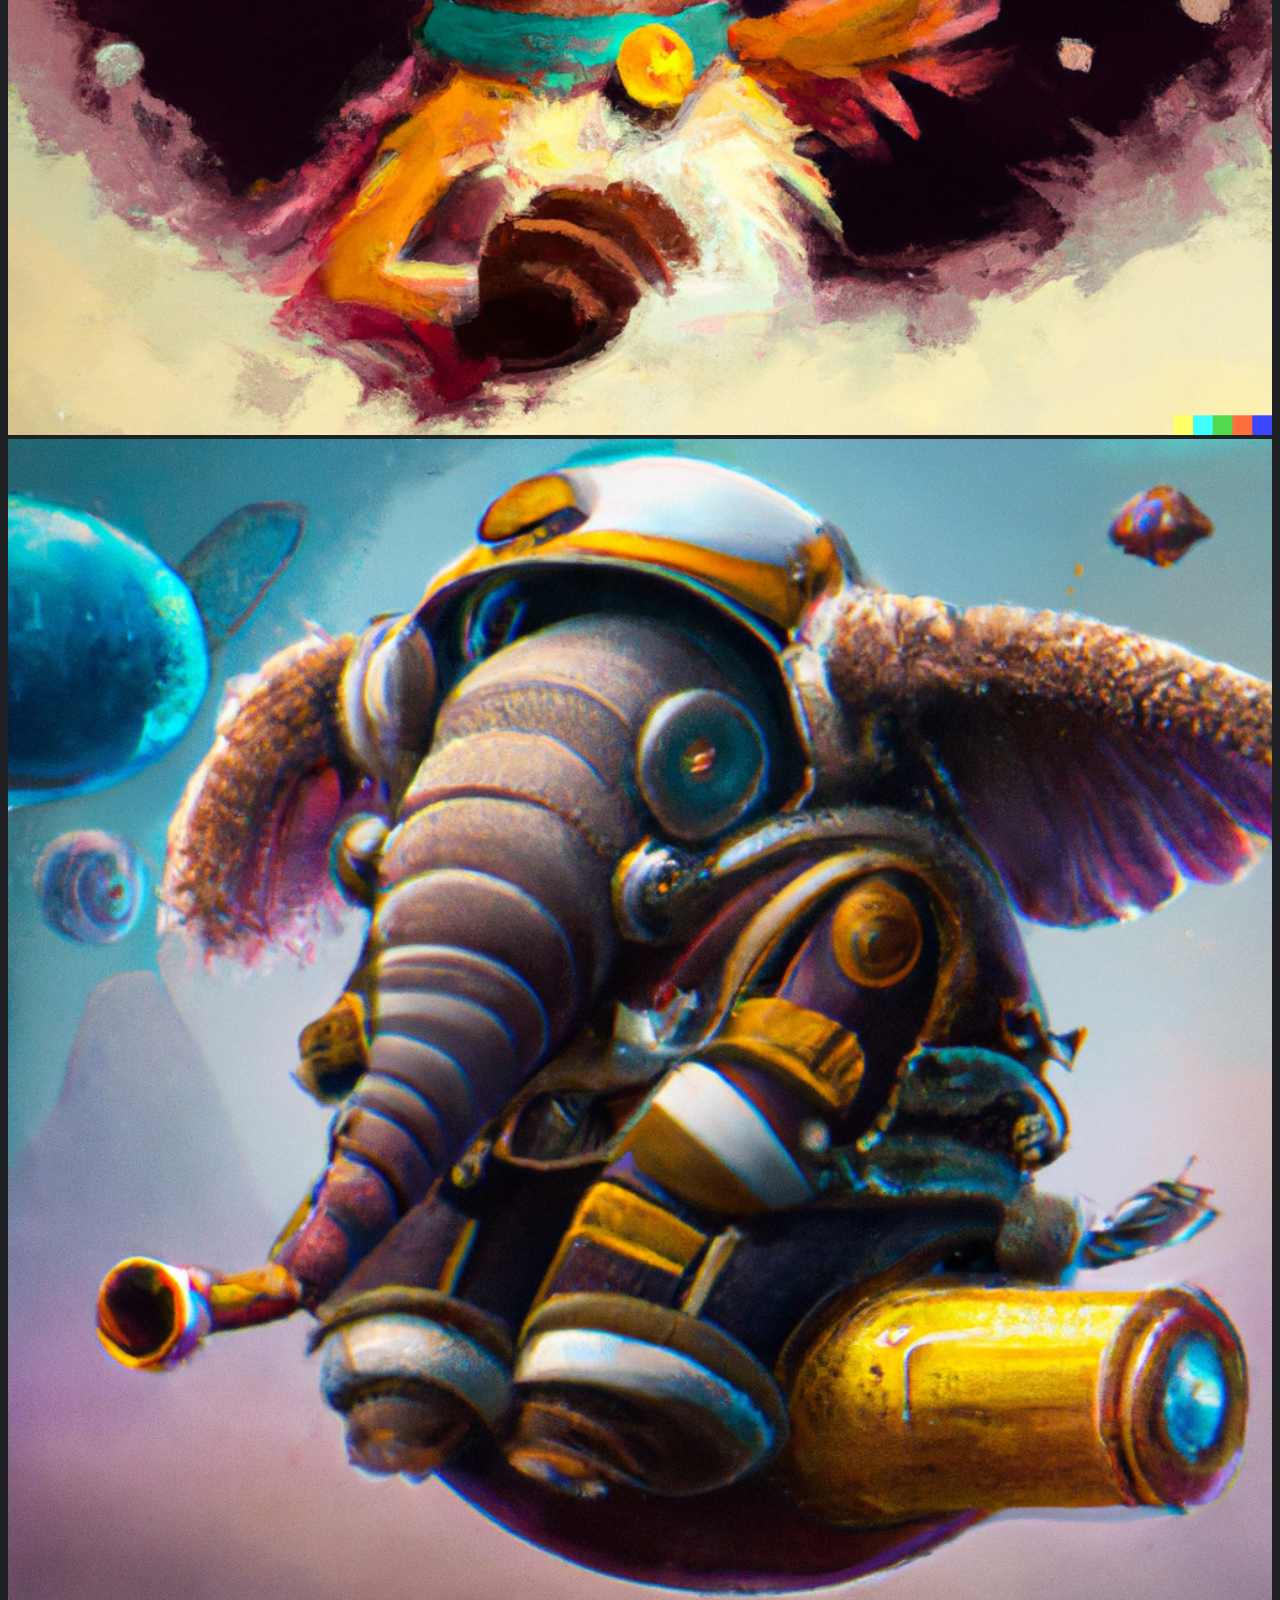
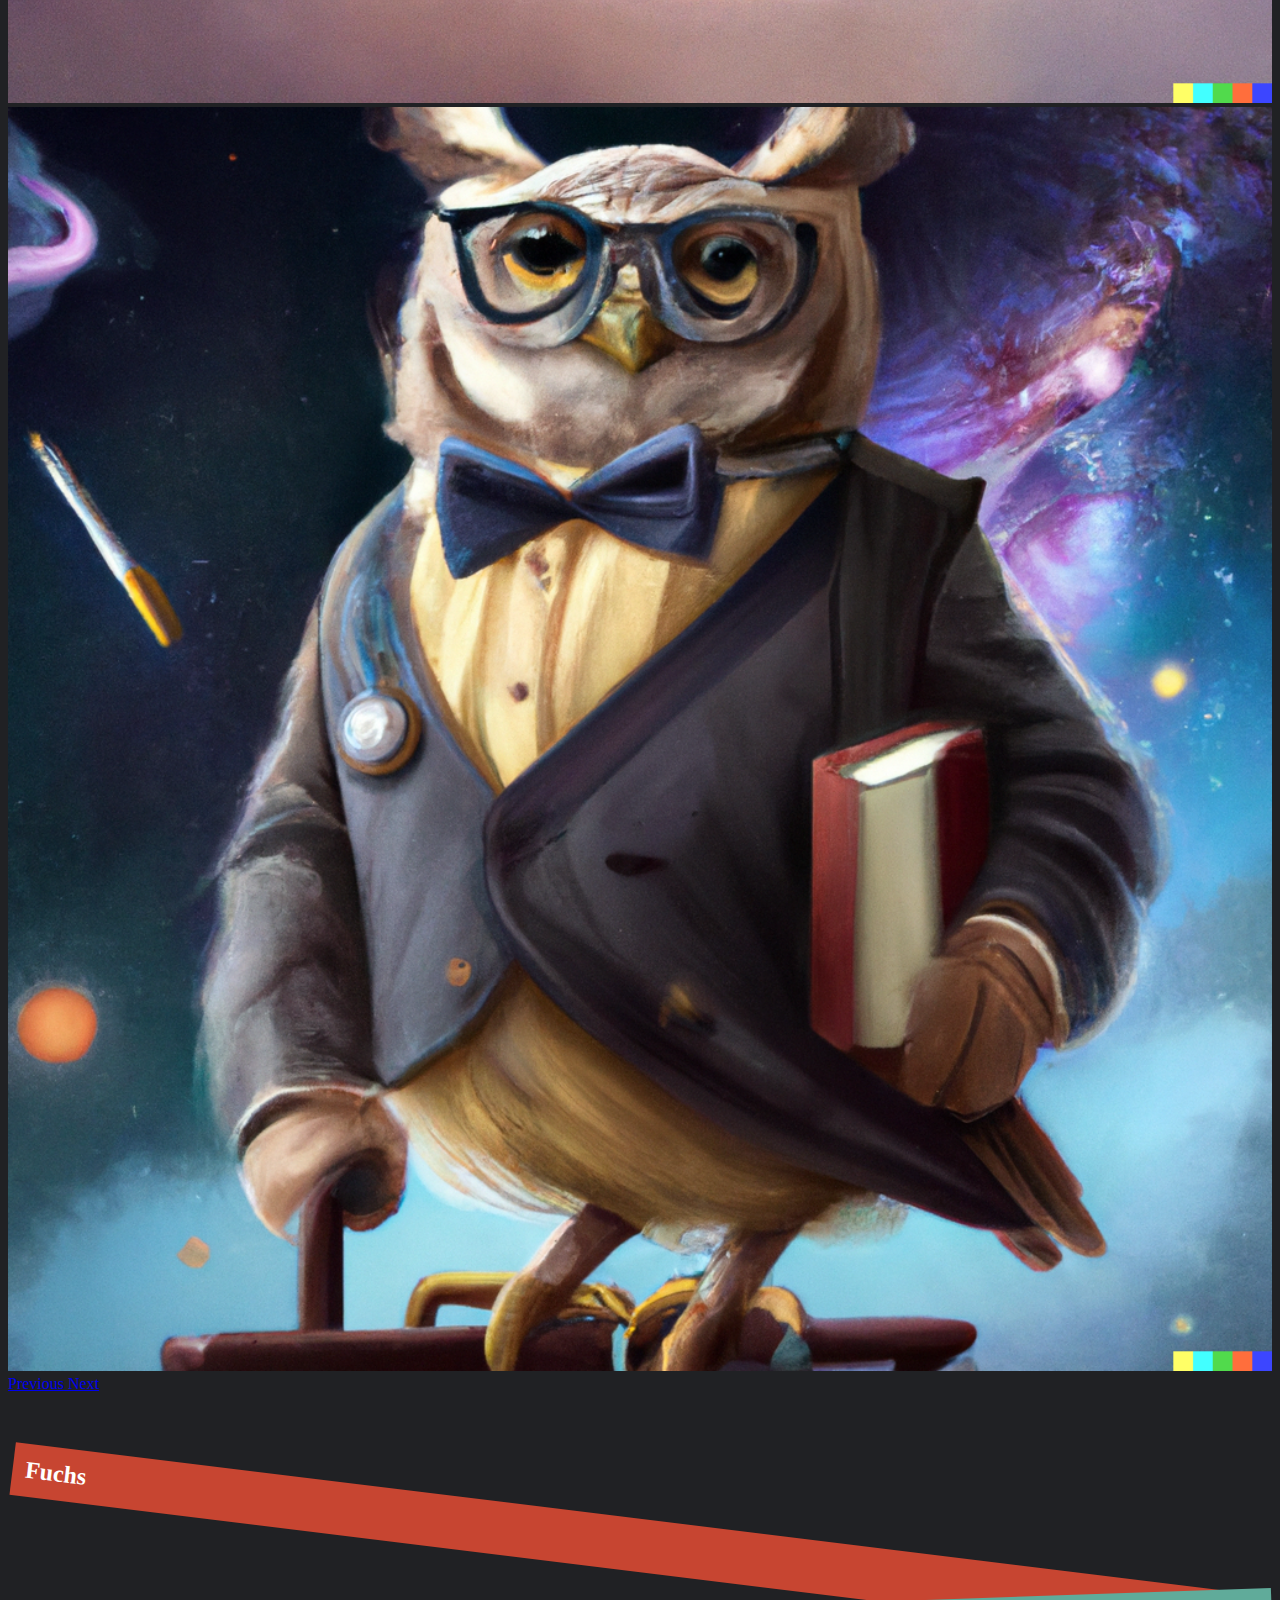
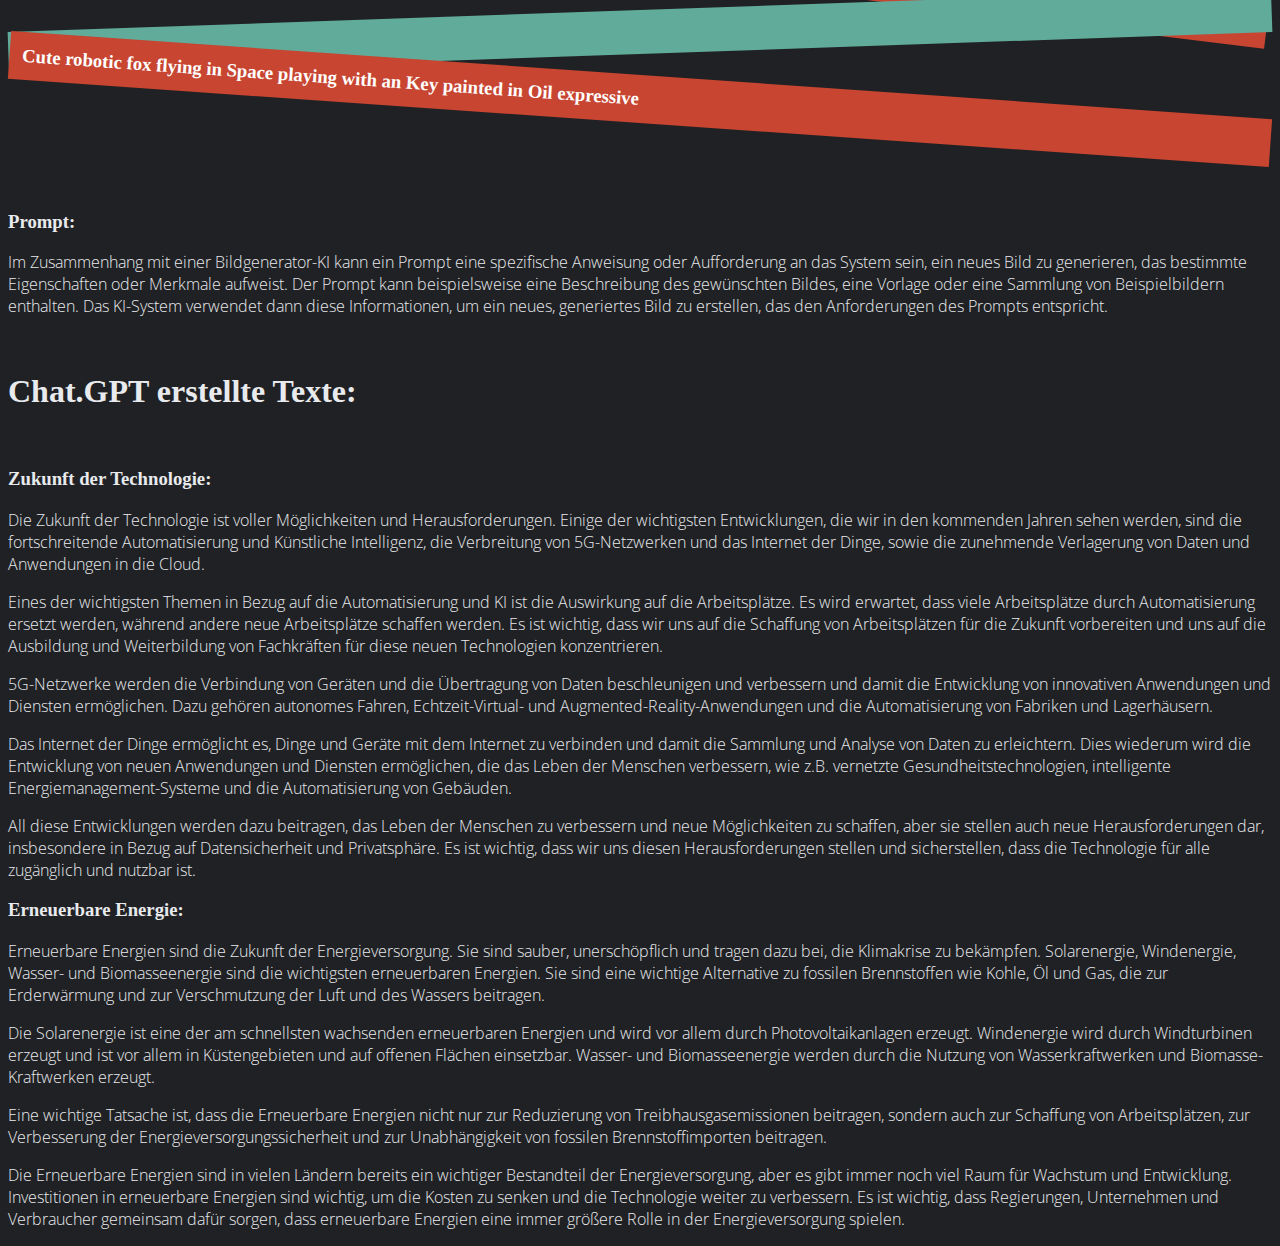
==== commit f2613072: "new function" ====
--- a/index.html
+++ b/index.html
@@ -47,9 +47,9 @@
                         <a class="dropdown-item" href="#Chat-GPT">Chat-GPT</a>
                     </div>
                 </li>
-                <!--  <li class="nav-item">
+                 <li class="nav-item">
                     <a class="nav-link" href="Pytagoras.html">Pytagoras Rechner</a>
-                </li>-->
+                </li>
             </ul>
         </div>
 
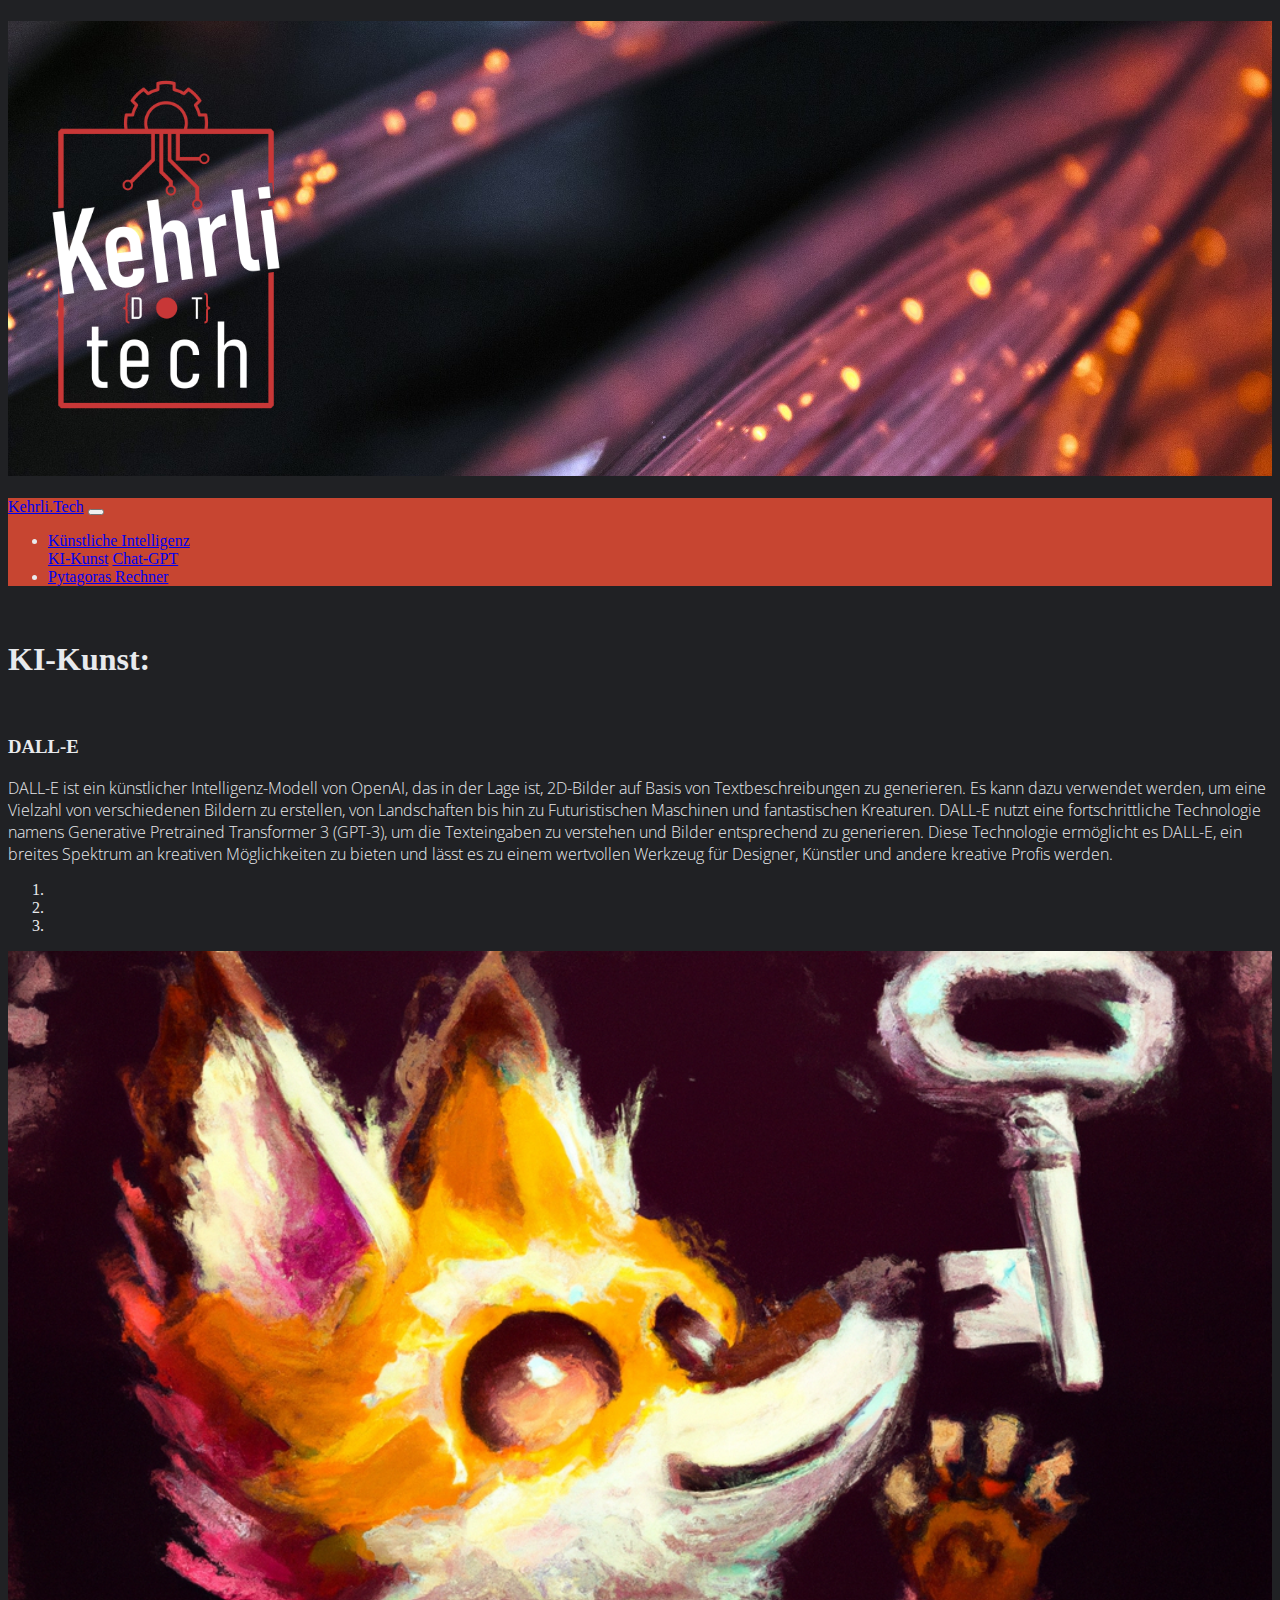
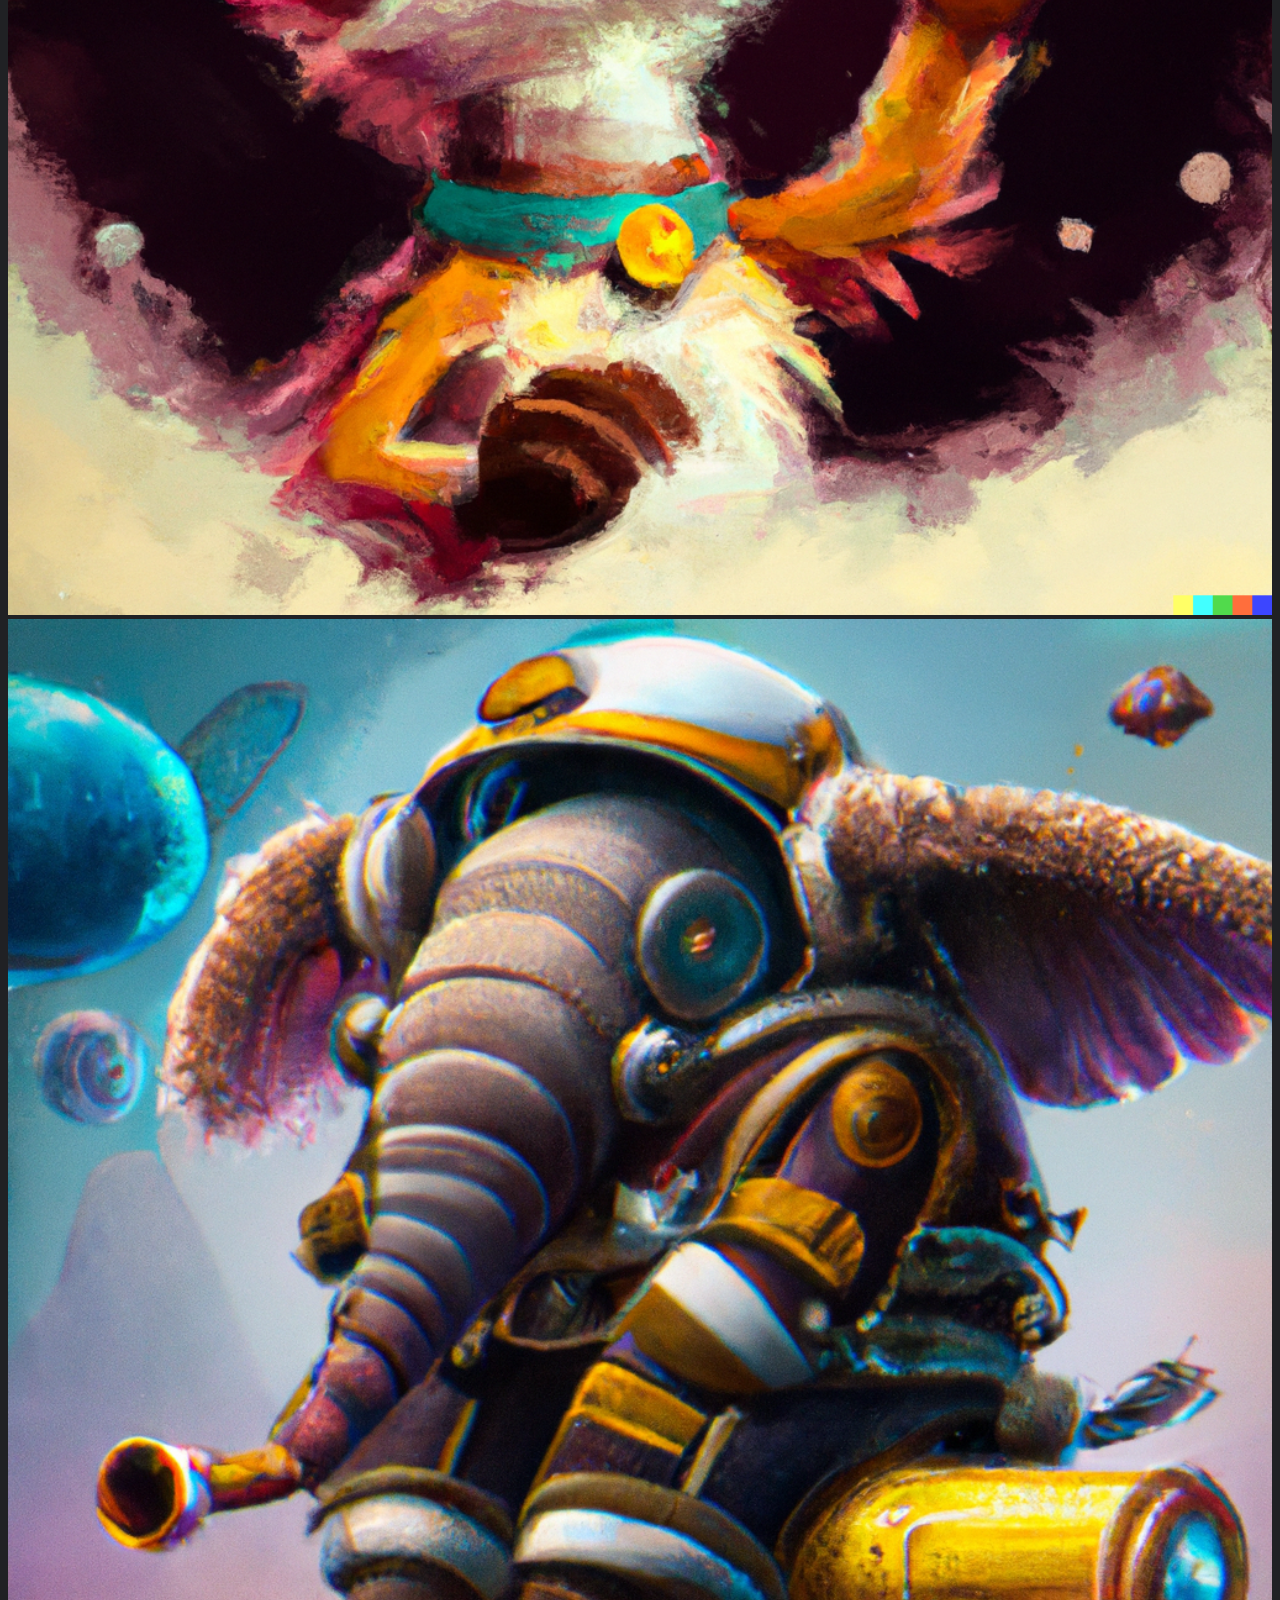
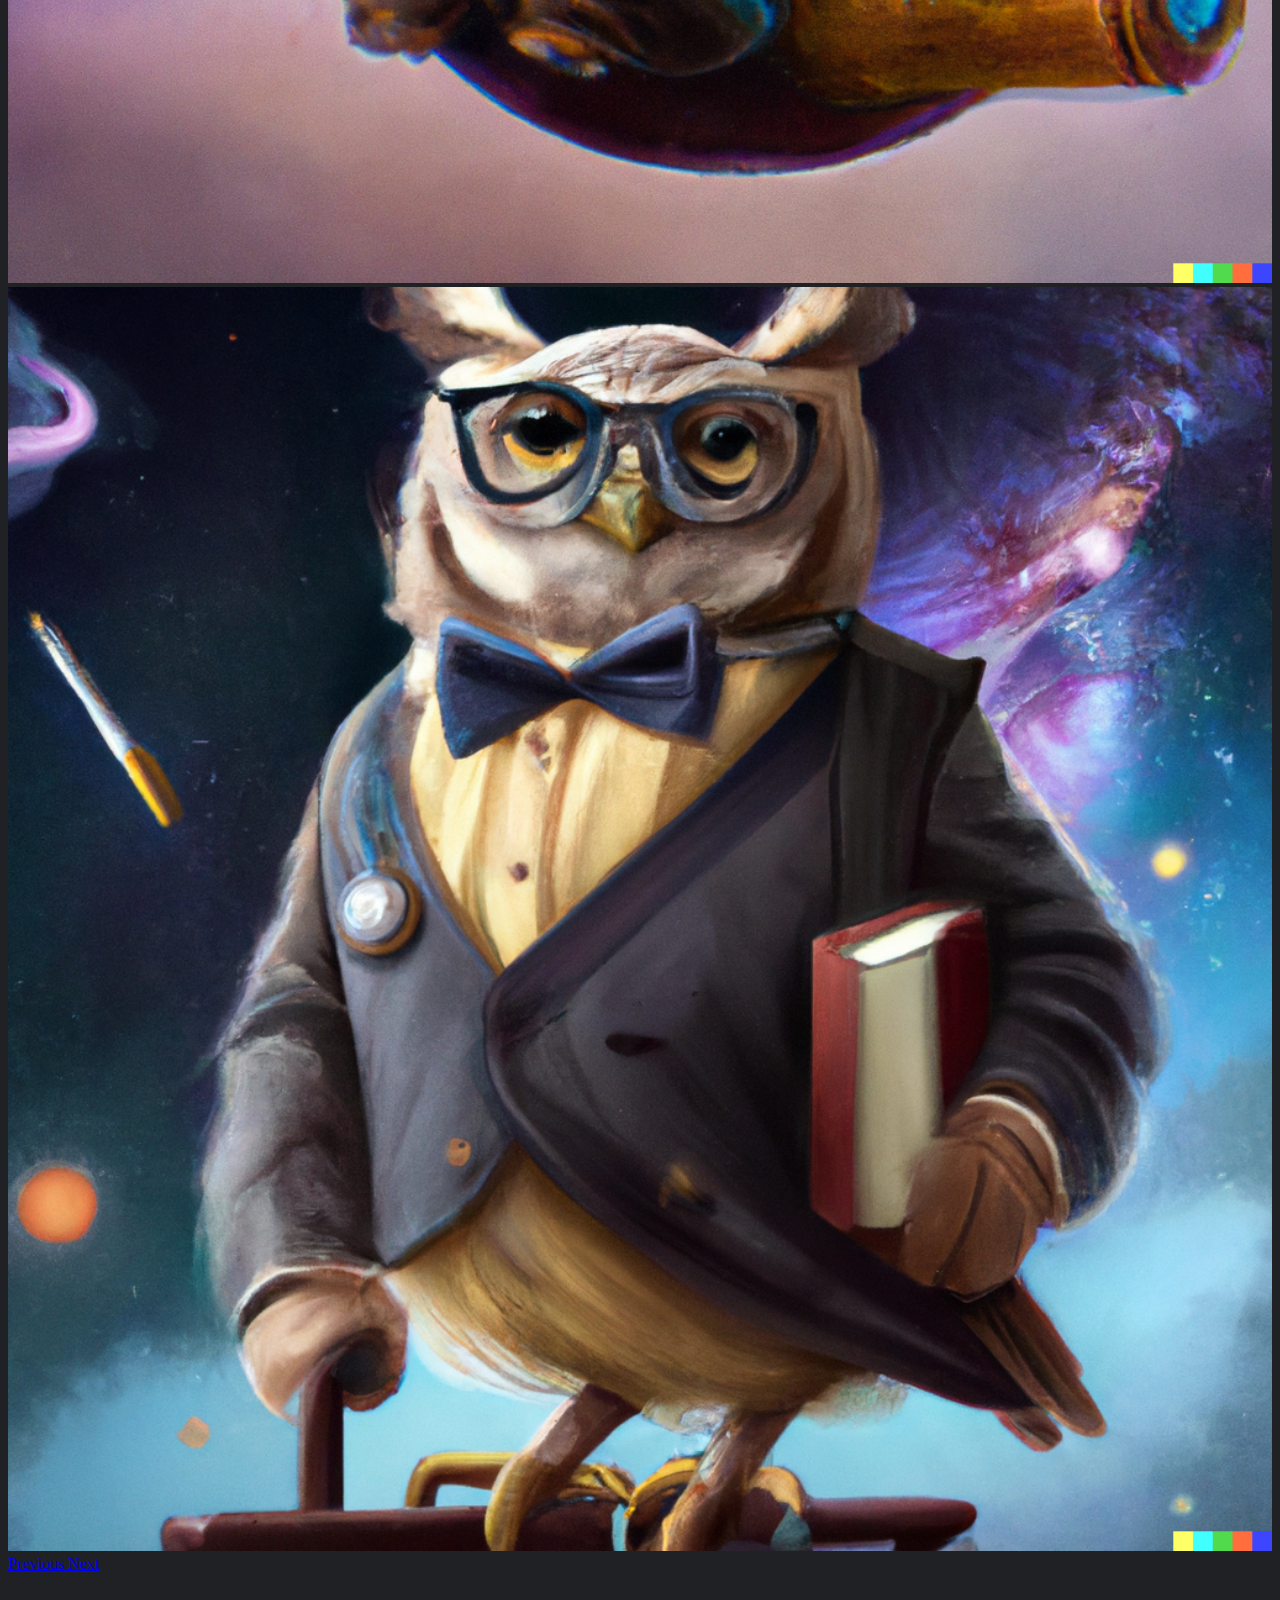
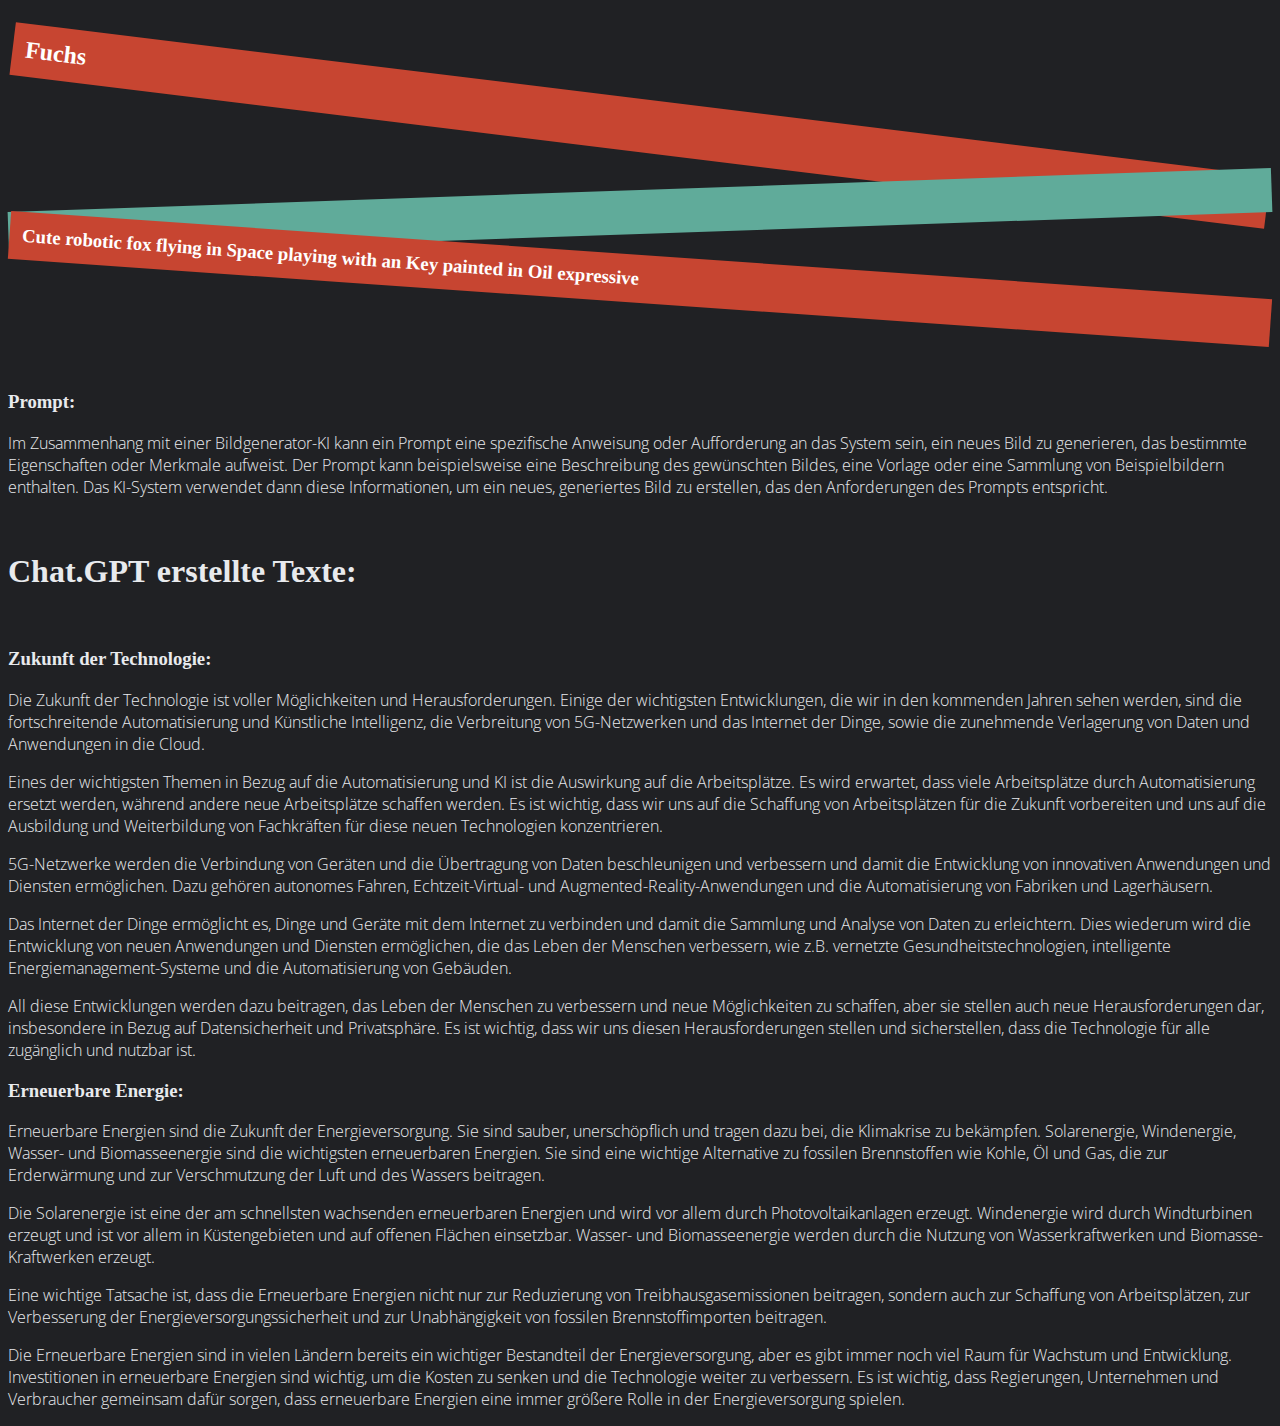
==== commit 8d953059: "NEW LOGO!" ====
--- a/index.html
+++ b/index.html
@@ -26,7 +26,7 @@
 
 <body>
     <div class="container-fluid">
-        <h1 class="toptext text-center"><span id="K">K</span>ehrli.Tech</h1>
+        <h1 class="toptext text-center"><img src="imgs/daniel.png" alt="Kehrli.Tech" width="25%"></h1>
     </div>
     <nav class="navbar sticky-top navbar-expand-lg navbar-dark nav-bg">
         <a class="navbar-brand" href="#">Kehrli.Tech</a>
--- a/style.css
+++ b/style.css
@@ -17,9 +17,6 @@
     background-image: url(imgs/top.jpg);
     background-size: cover;
     color: white;
-    padding-top: 10%;
-    padding-bottom: 10%;
-    font-family: monospace;
 
 }
 
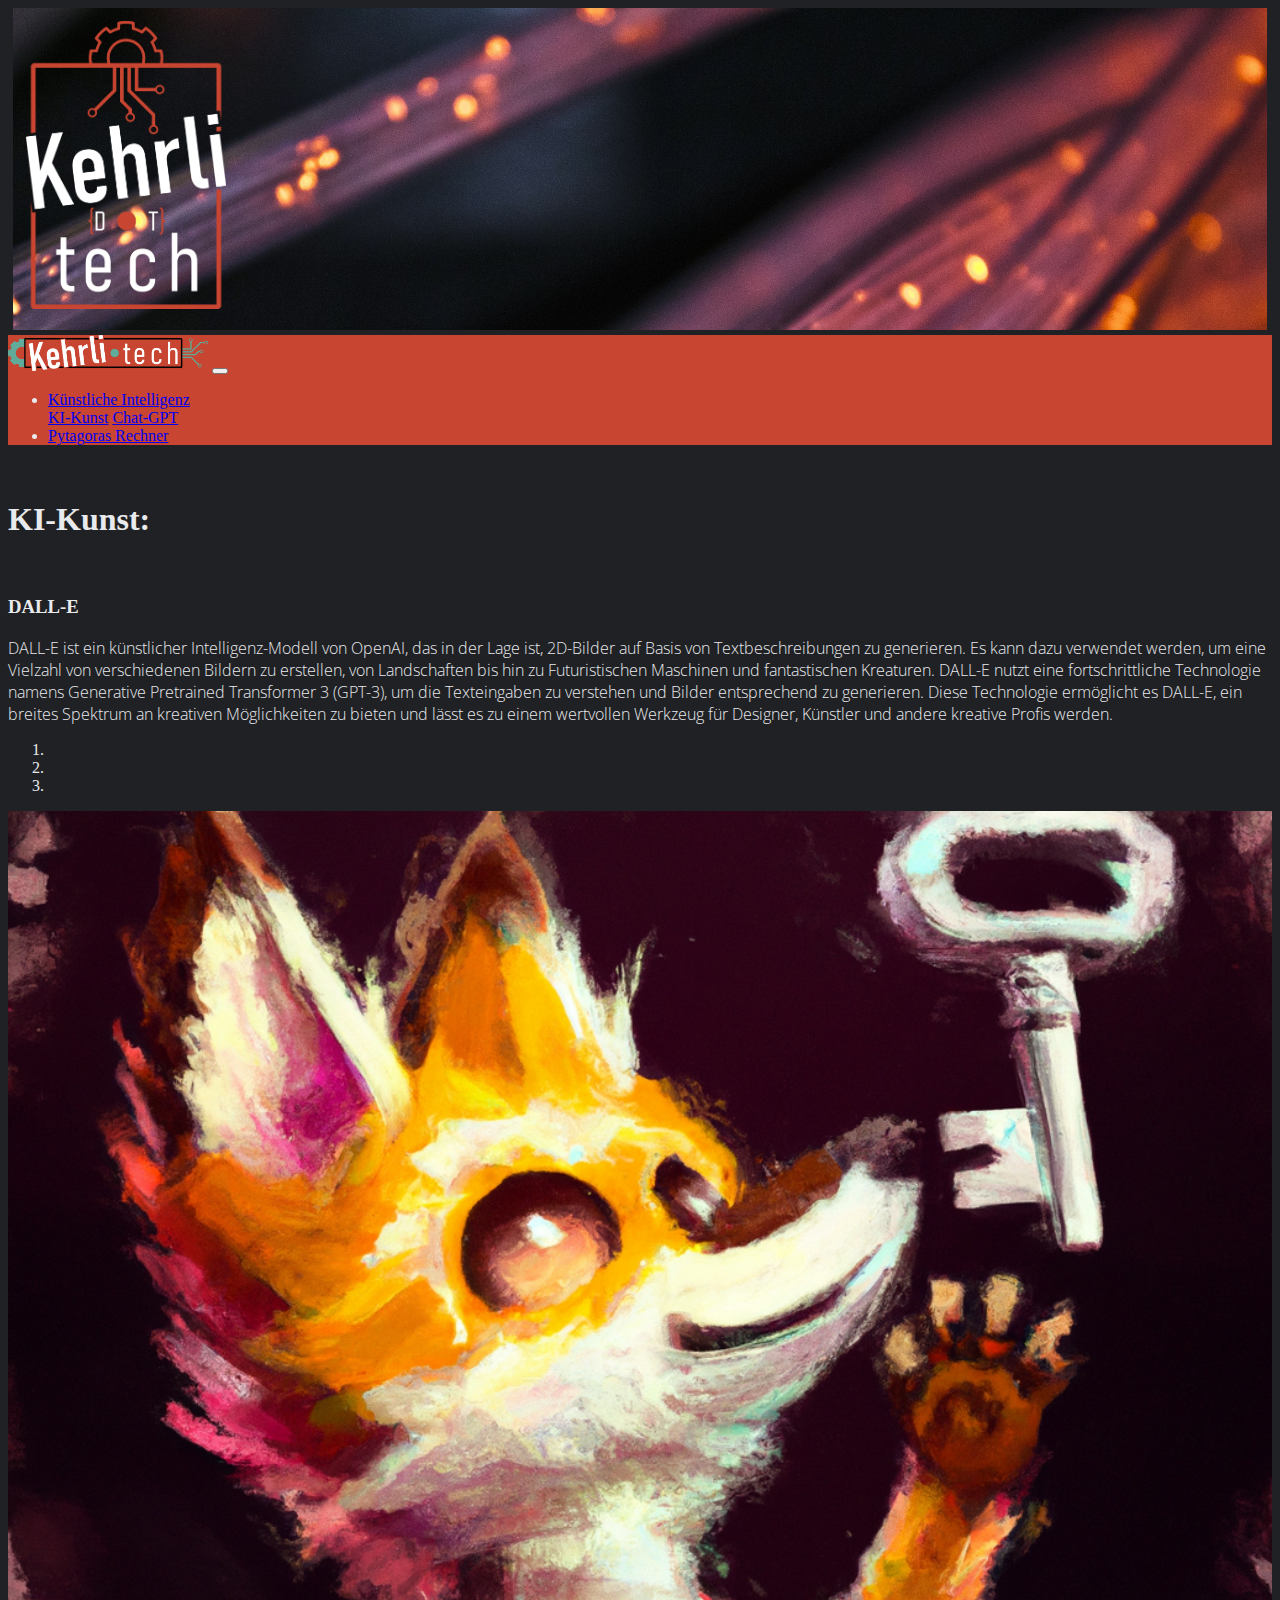
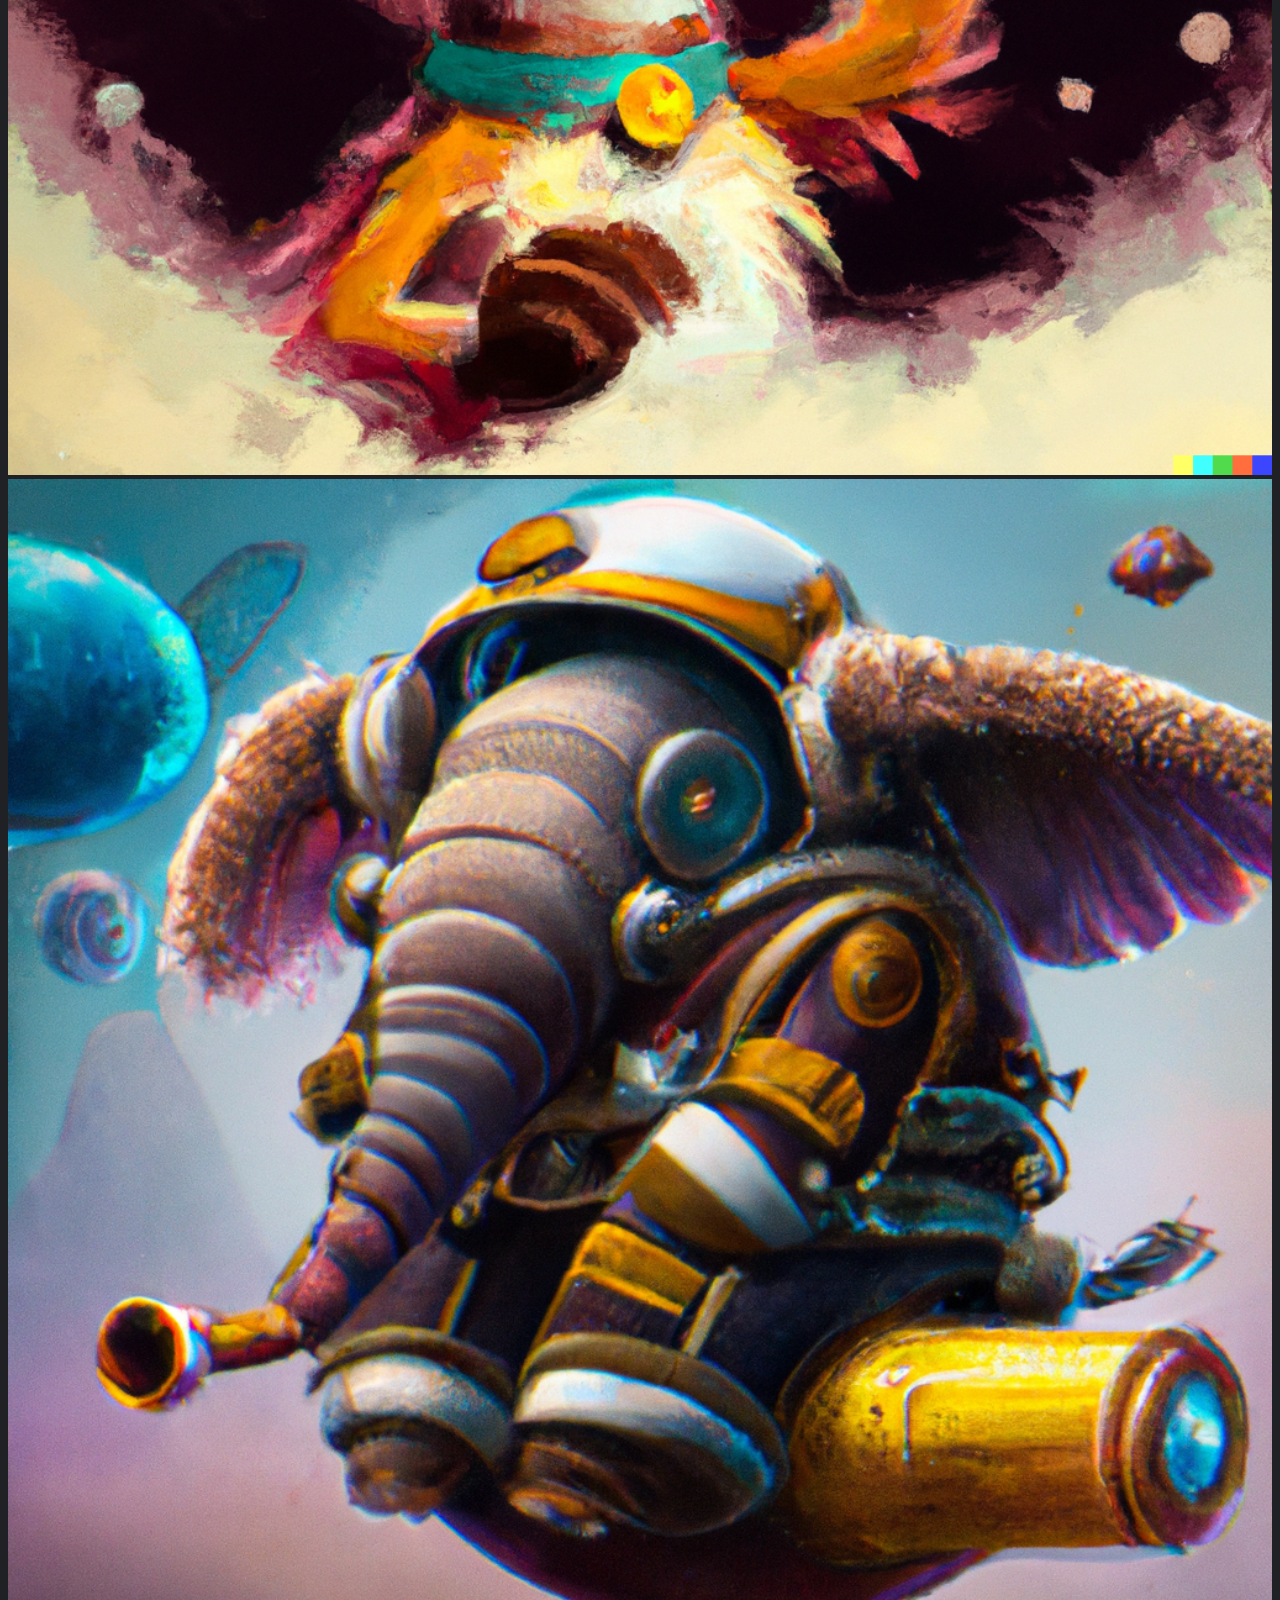
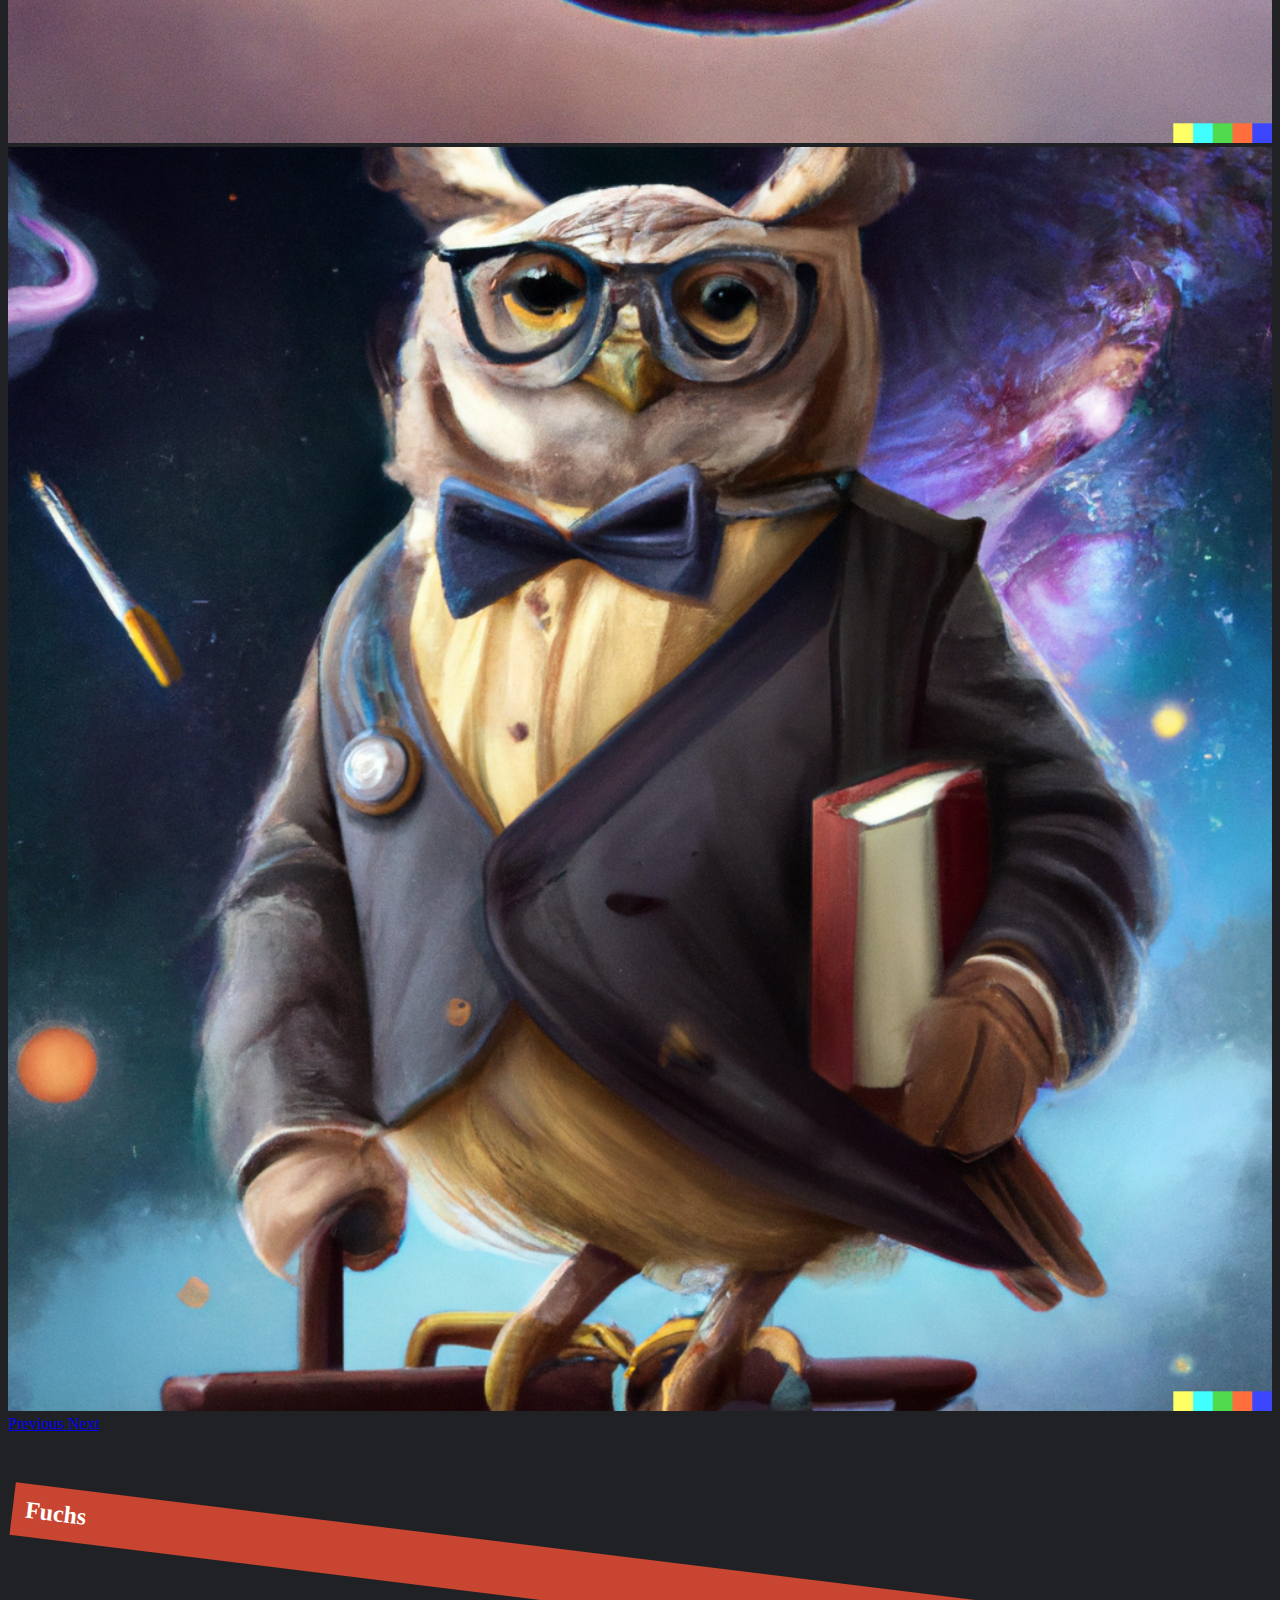
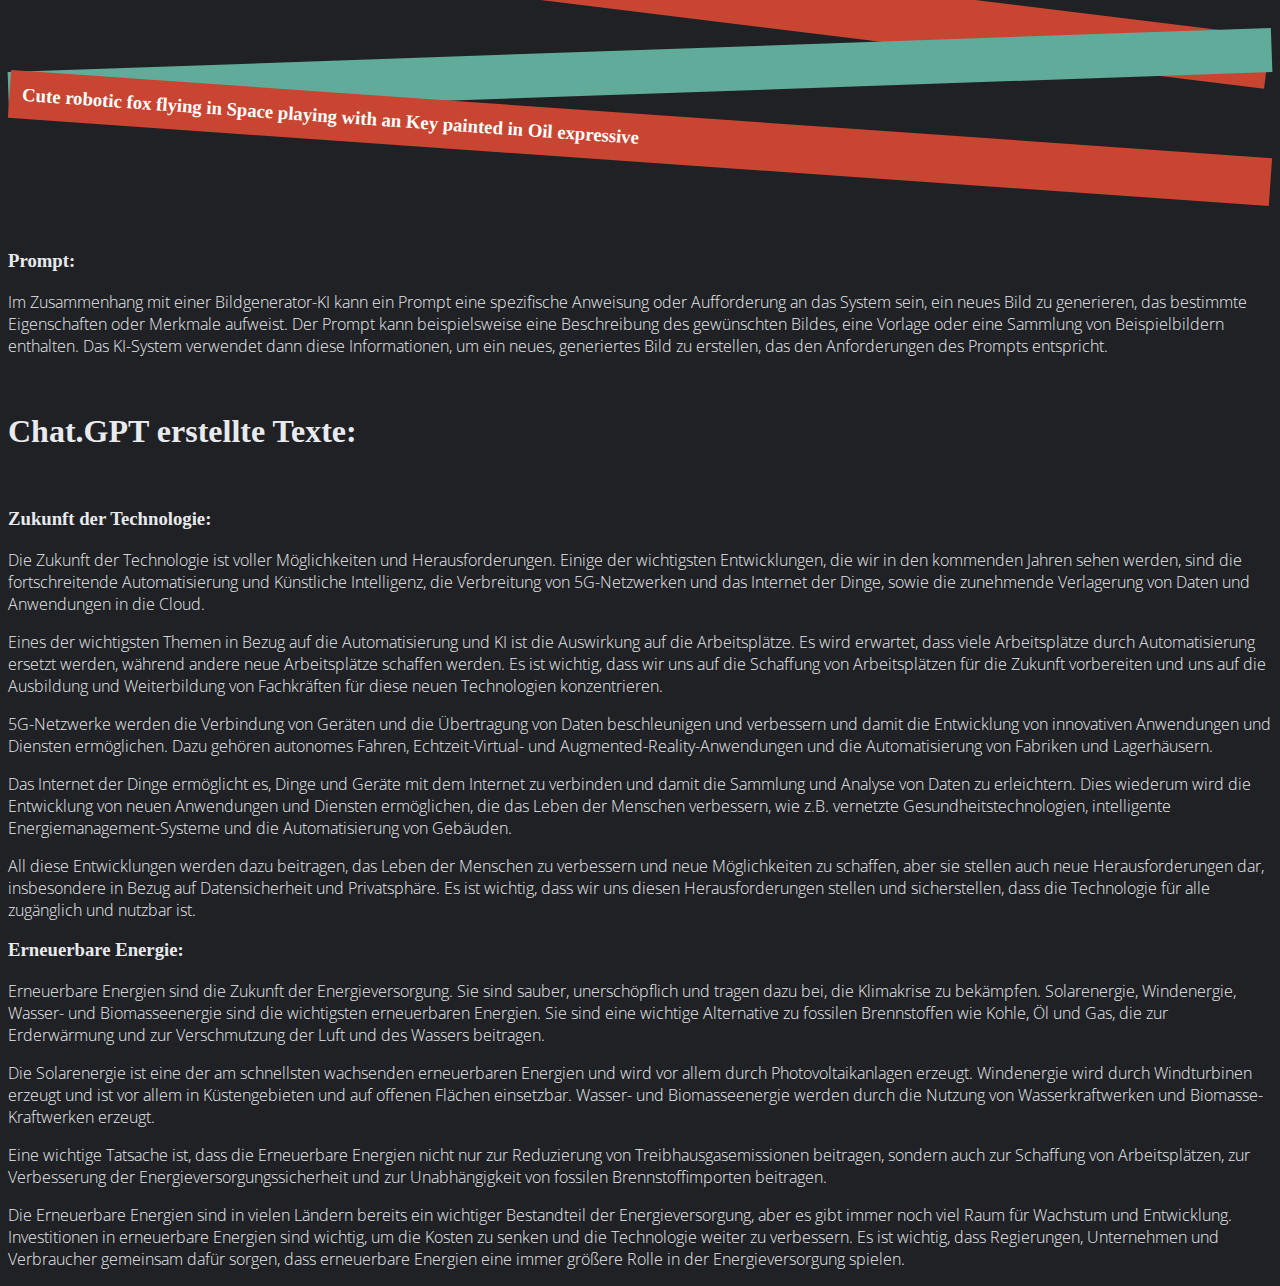
==== commit 00b4e669: "new LOGO2" ====
--- a/index.html
+++ b/index.html
@@ -26,10 +26,10 @@
 
 <body>
     <div class="container-fluid">
-        <h1 class="toptext text-center"><img src="imgs/daniel.png" alt="Kehrli.Tech" width="25%"></h1>
+        <h1 class="toptext text-center"><img src="imgs/daniel.png" alt="Kehrli.Tech" class="mx-auto d-block" width="200" style="padding: 1%;"></h1>
     </div>
     <nav class="navbar sticky-top navbar-expand-lg navbar-dark nav-bg">
-        <a class="navbar-brand" href="#">Kehrli.Tech</a>
+        <img src="imgs/LogoLiegend.png" alt="Kehrli.tech" href="#" class="img-fluid" width="200">
         <button class="navbar-toggler" type="button" data-toggle="collapse" data-target="#navbarSupportedContent"
             aria-controls="navbarSupportedContent" aria-expanded="false" aria-label="Toggle navigation">
             <span class="navbar-toggler-icon"></span>
--- a/style.css
+++ b/style.css
@@ -17,6 +17,7 @@
     background-image: url(imgs/top.jpg);
     background-size: cover;
     color: white;
+    margin: 5px;
 
 }
 
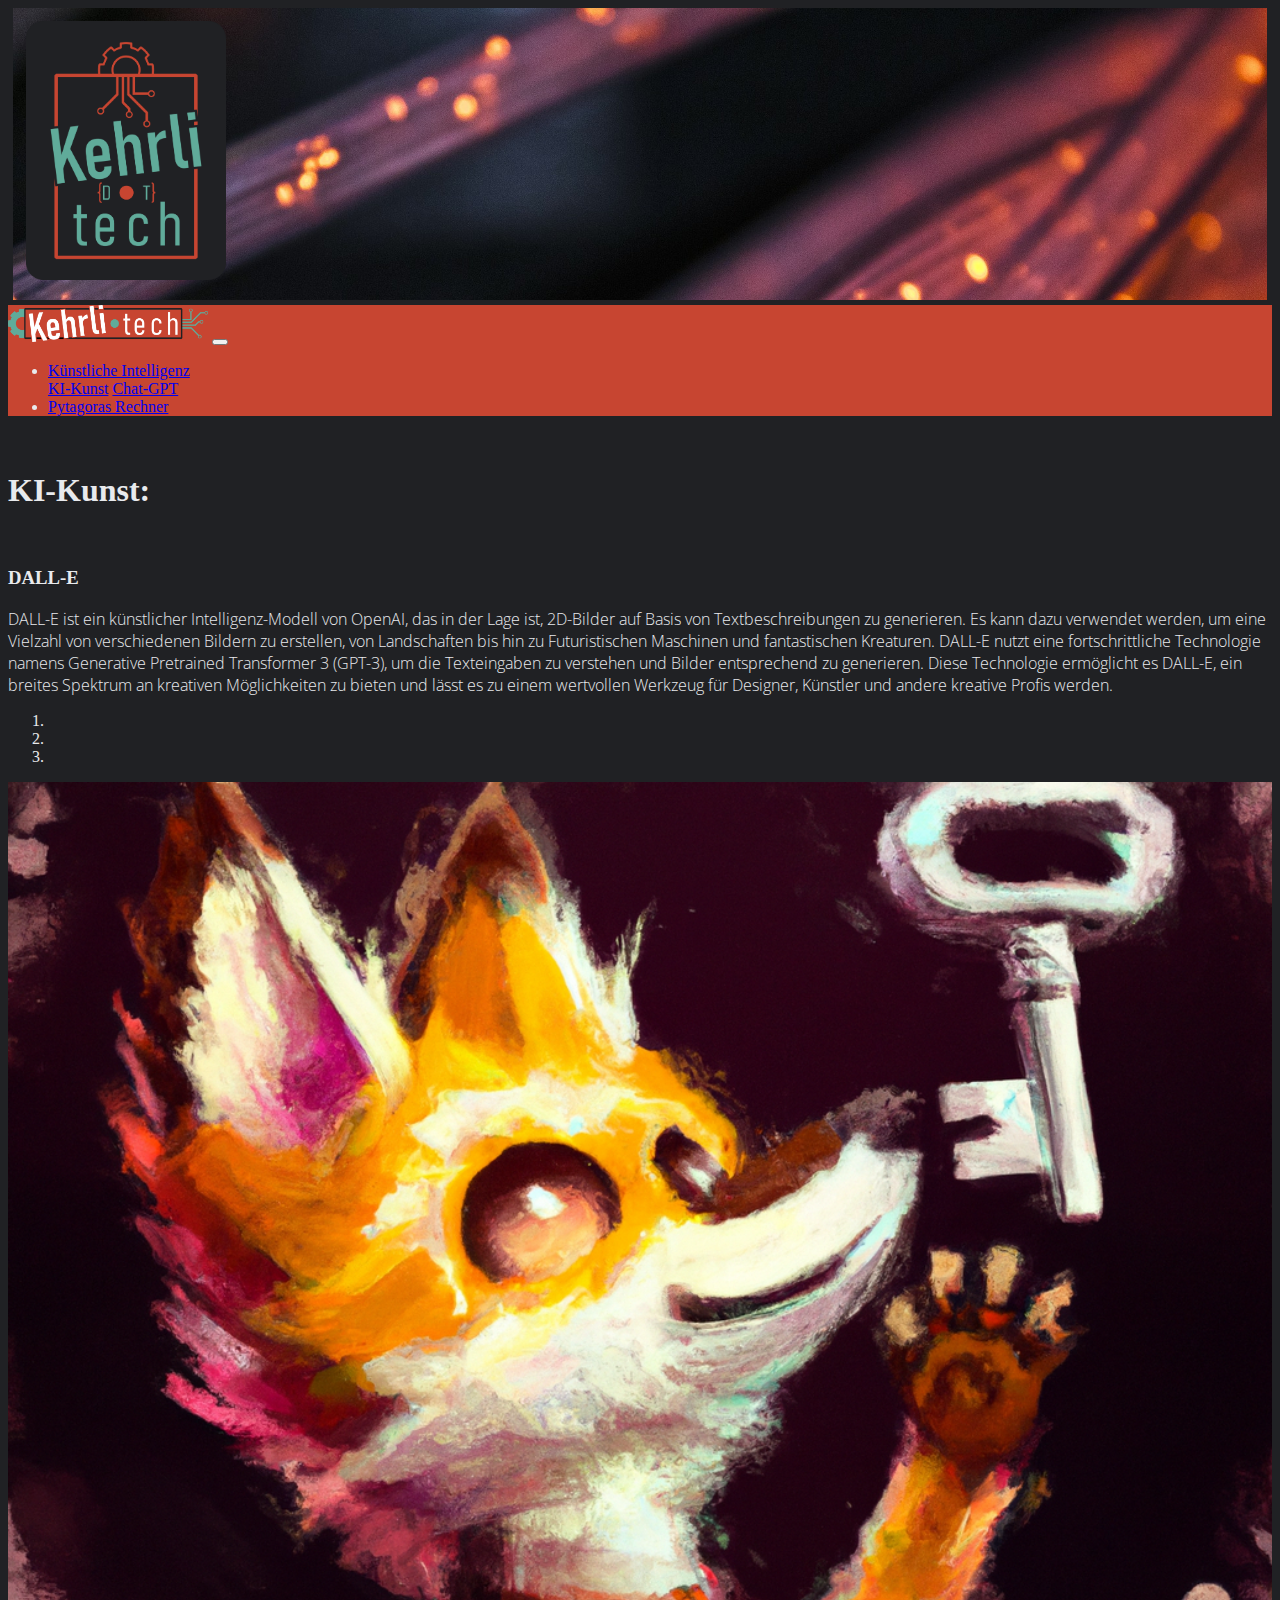
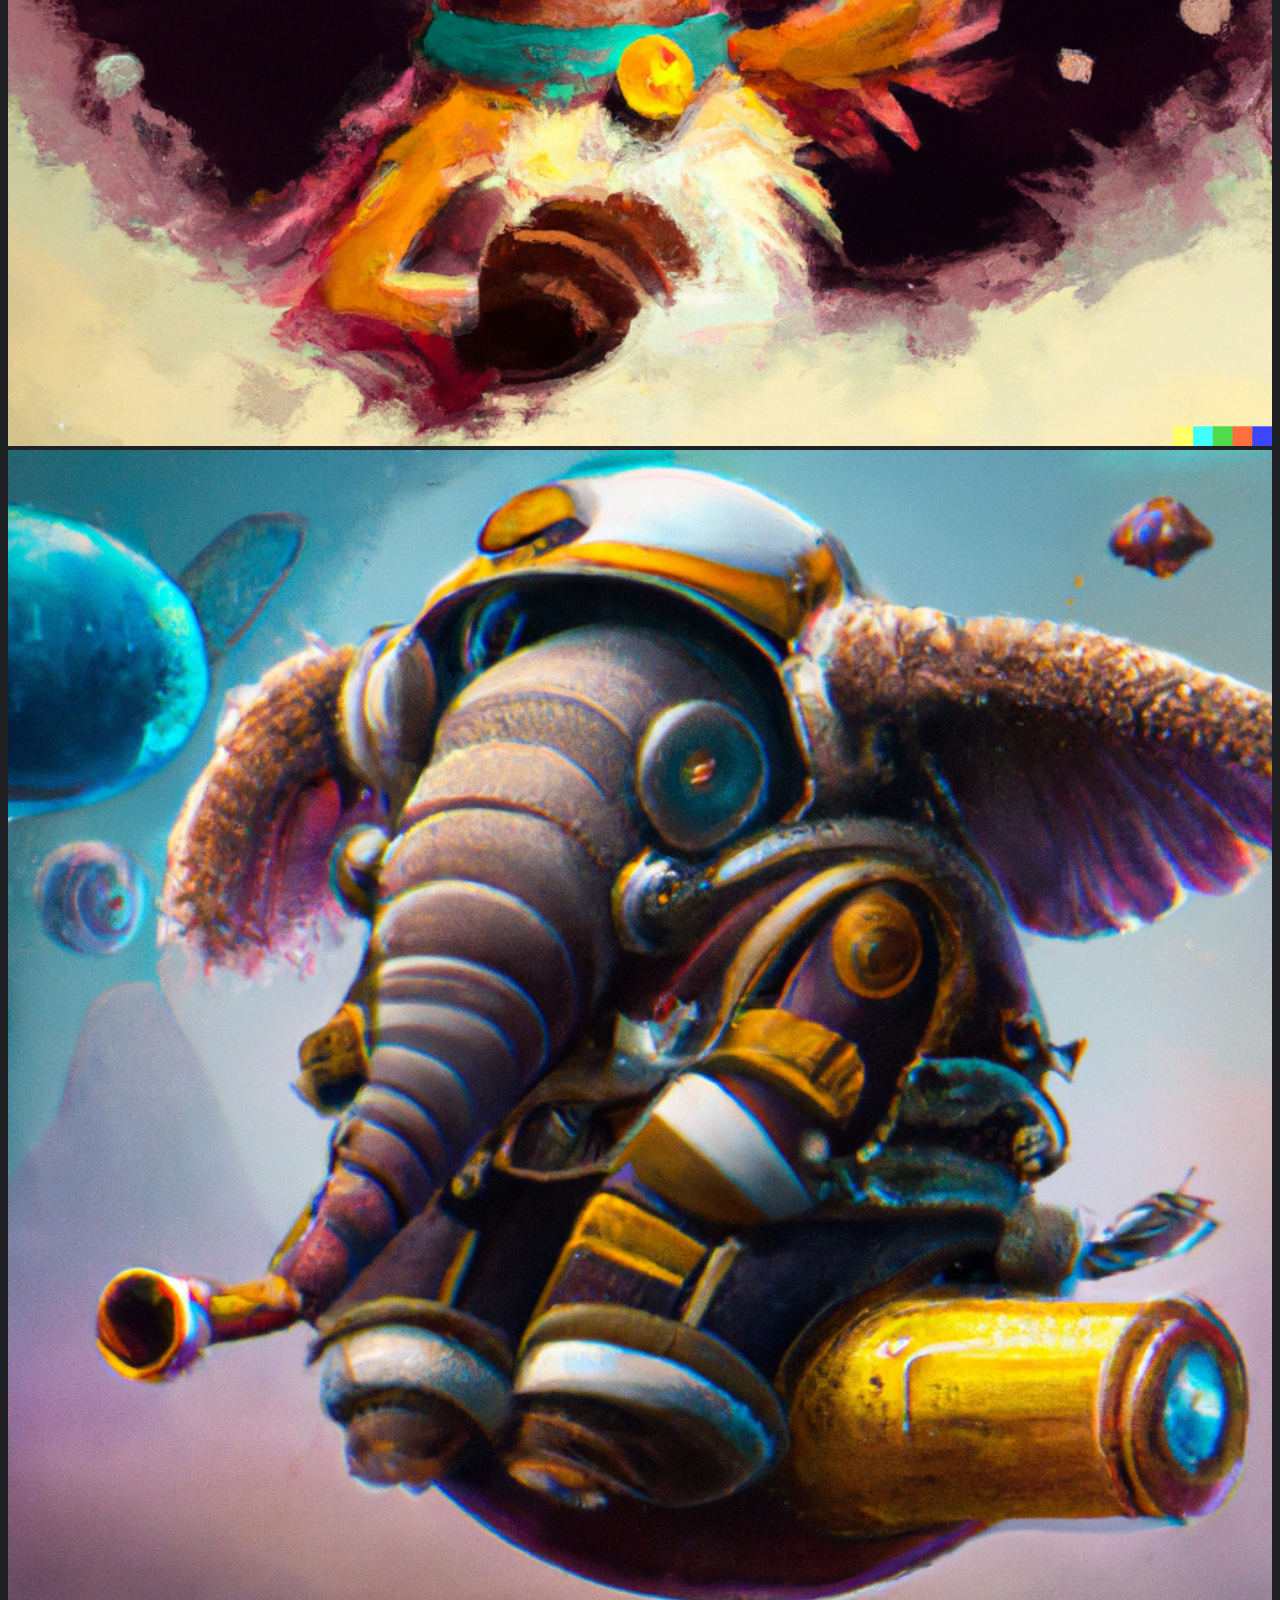
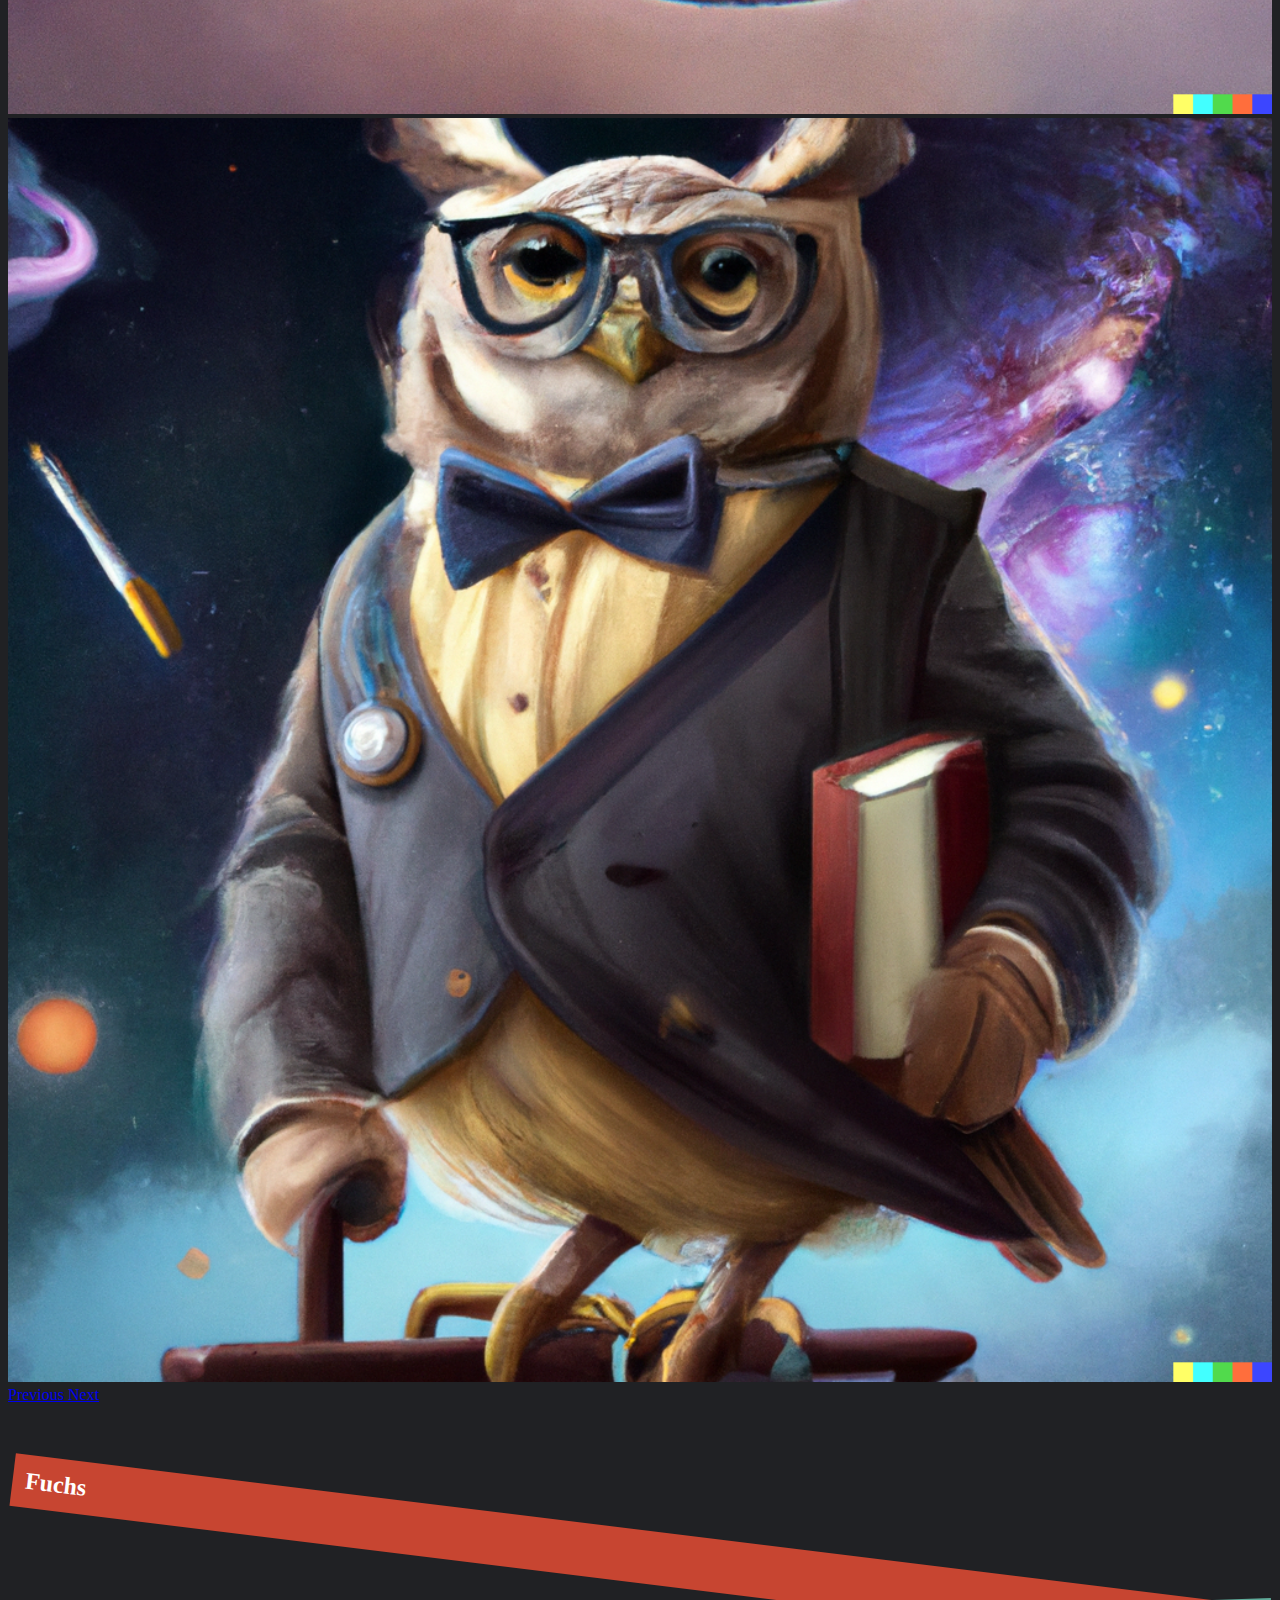
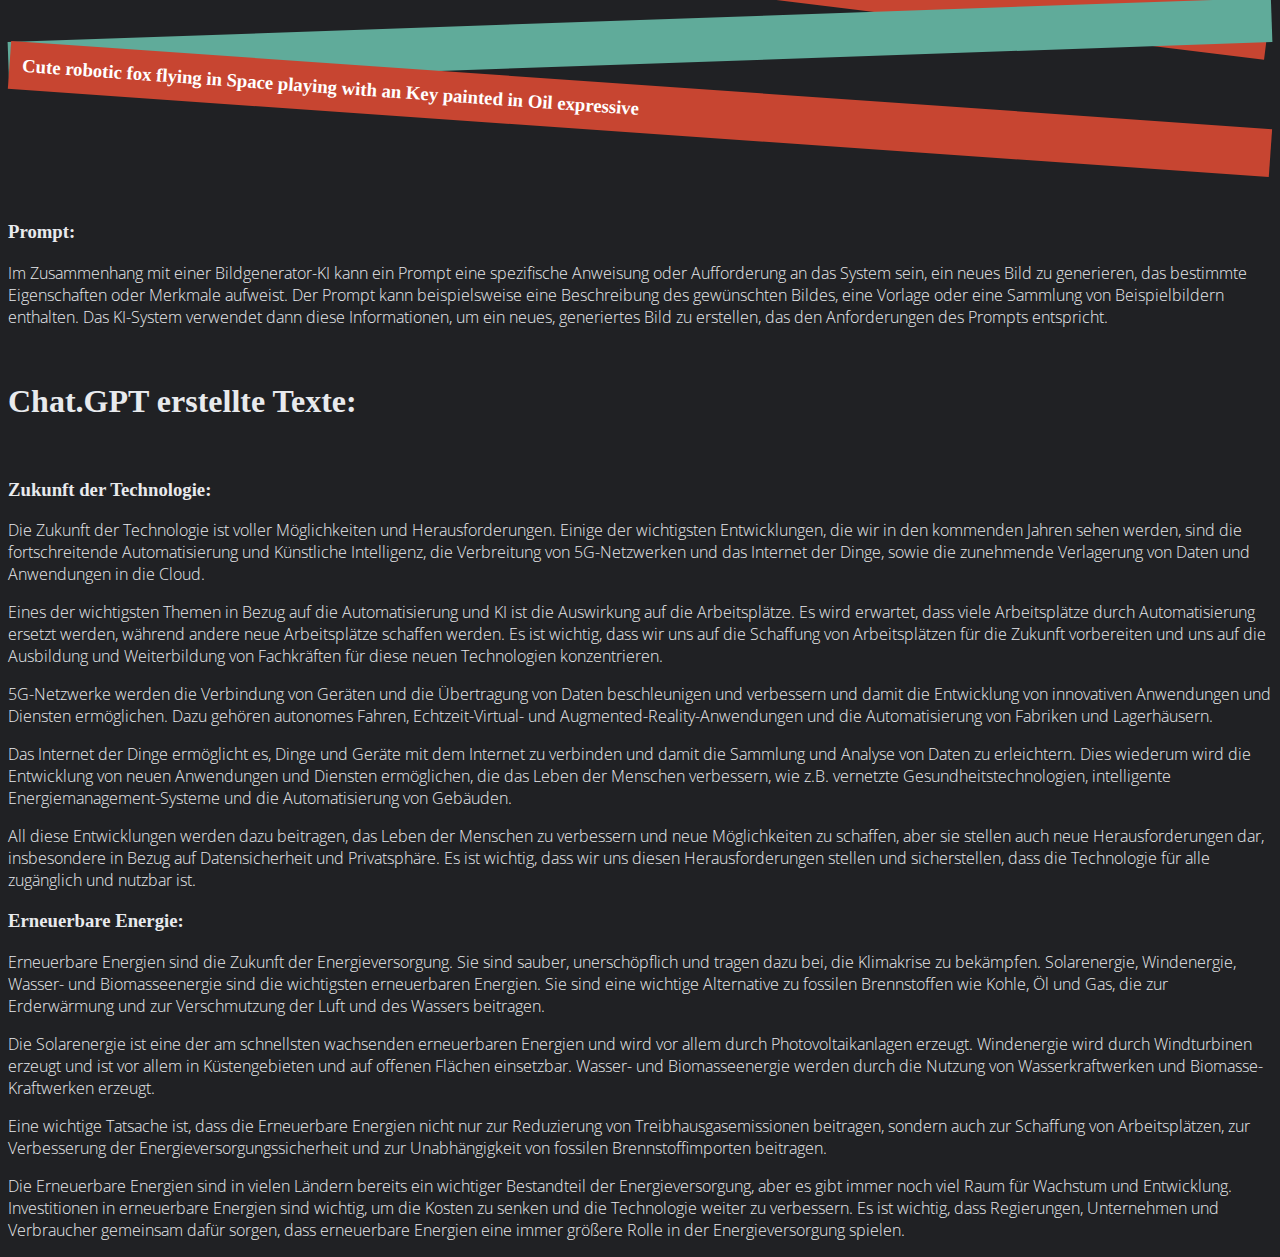
==== commit 81506a2a: "new Collors" ====
--- a/index.html
+++ b/index.html
@@ -29,7 +29,7 @@
         <h1 class="toptext text-center"><img src="imgs/daniel.png" alt="Kehrli.Tech" class="mx-auto d-block" width="200" style="padding: 1%;"></h1>
     </div>
     <nav class="navbar sticky-top navbar-expand-lg navbar-dark nav-bg">
-        <img src="imgs/LogoLiegend.png" alt="Kehrli.tech" href="#" class="img-fluid" width="200">
+       <a href="index.html"><img src="imgs/LogoLiegend.png" alt="Kehrli.tech" class="img-fluid" width="200"></a>
         <button class="navbar-toggler" type="button" data-toggle="collapse" data-target="#navbarSupportedContent"
             aria-controls="navbarSupportedContent" aria-expanded="false" aria-label="Toggle navigation">
             <span class="navbar-toggler-icon"></span>
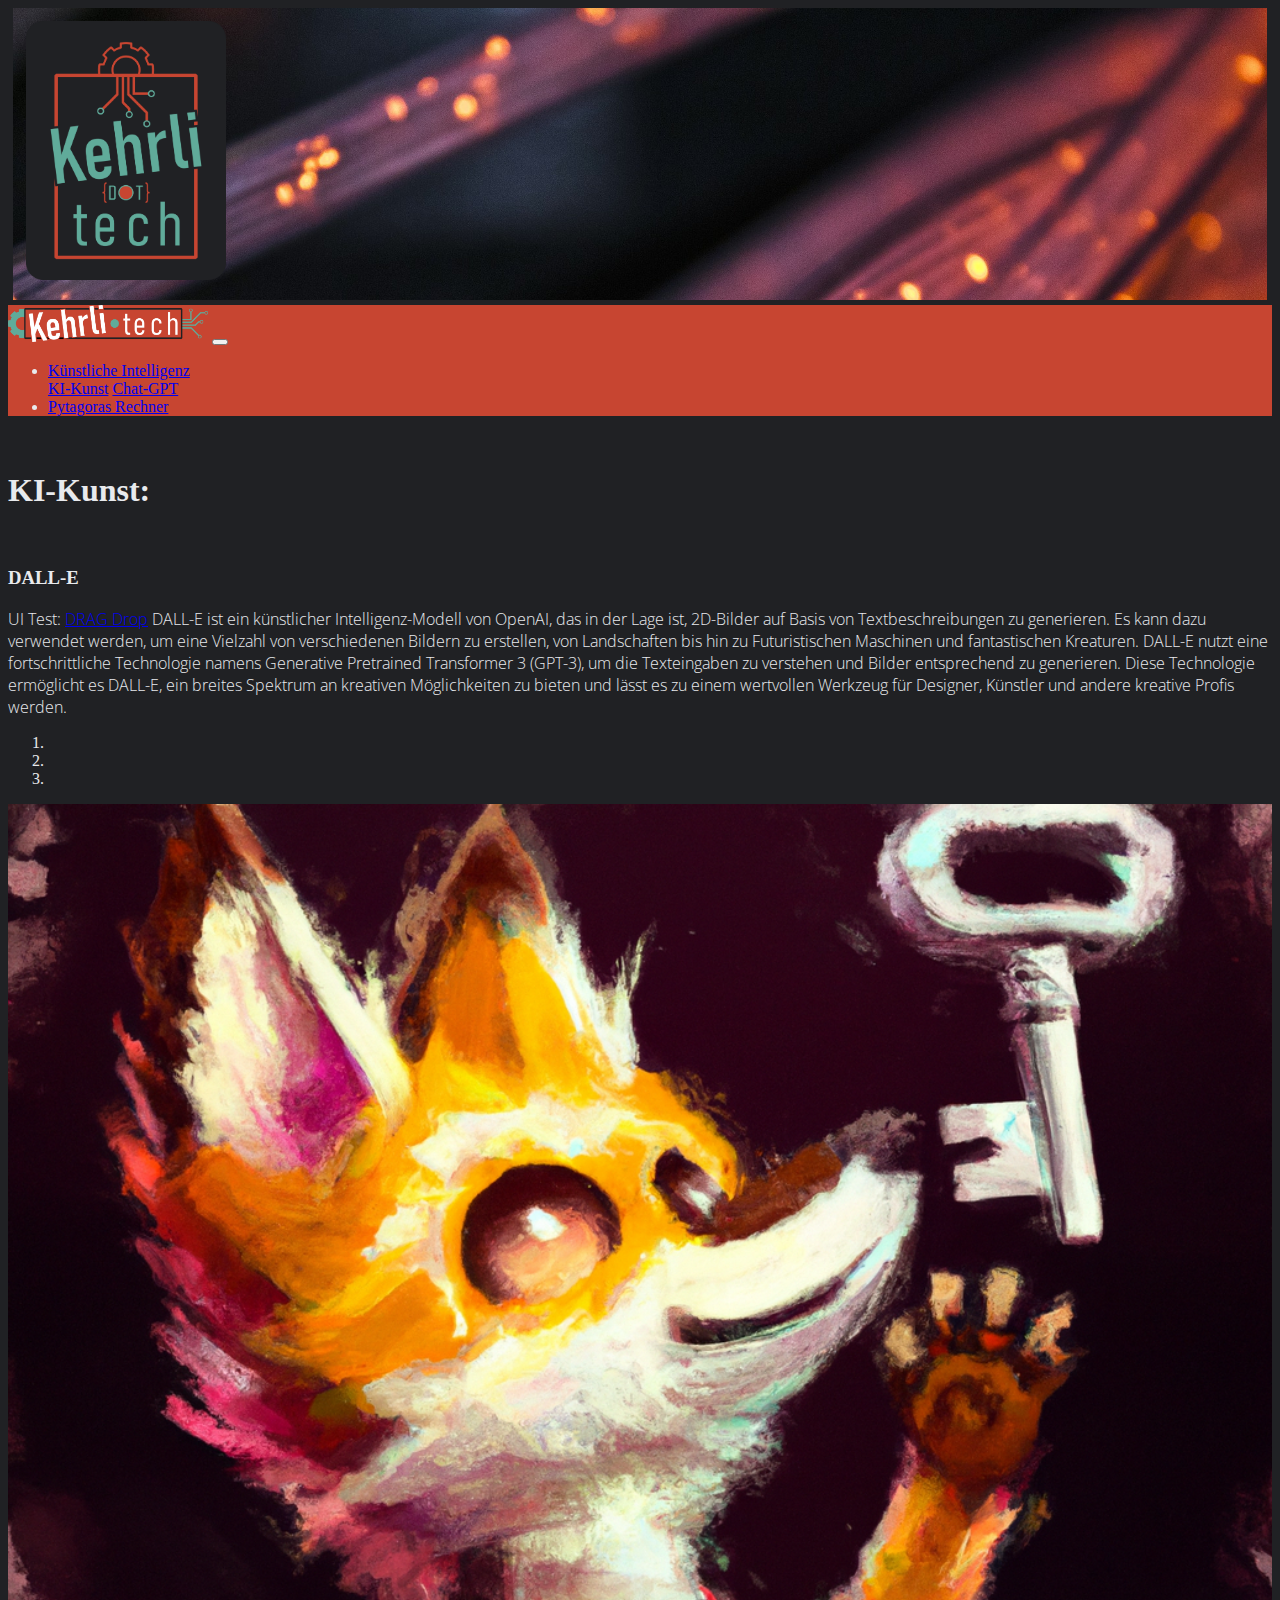
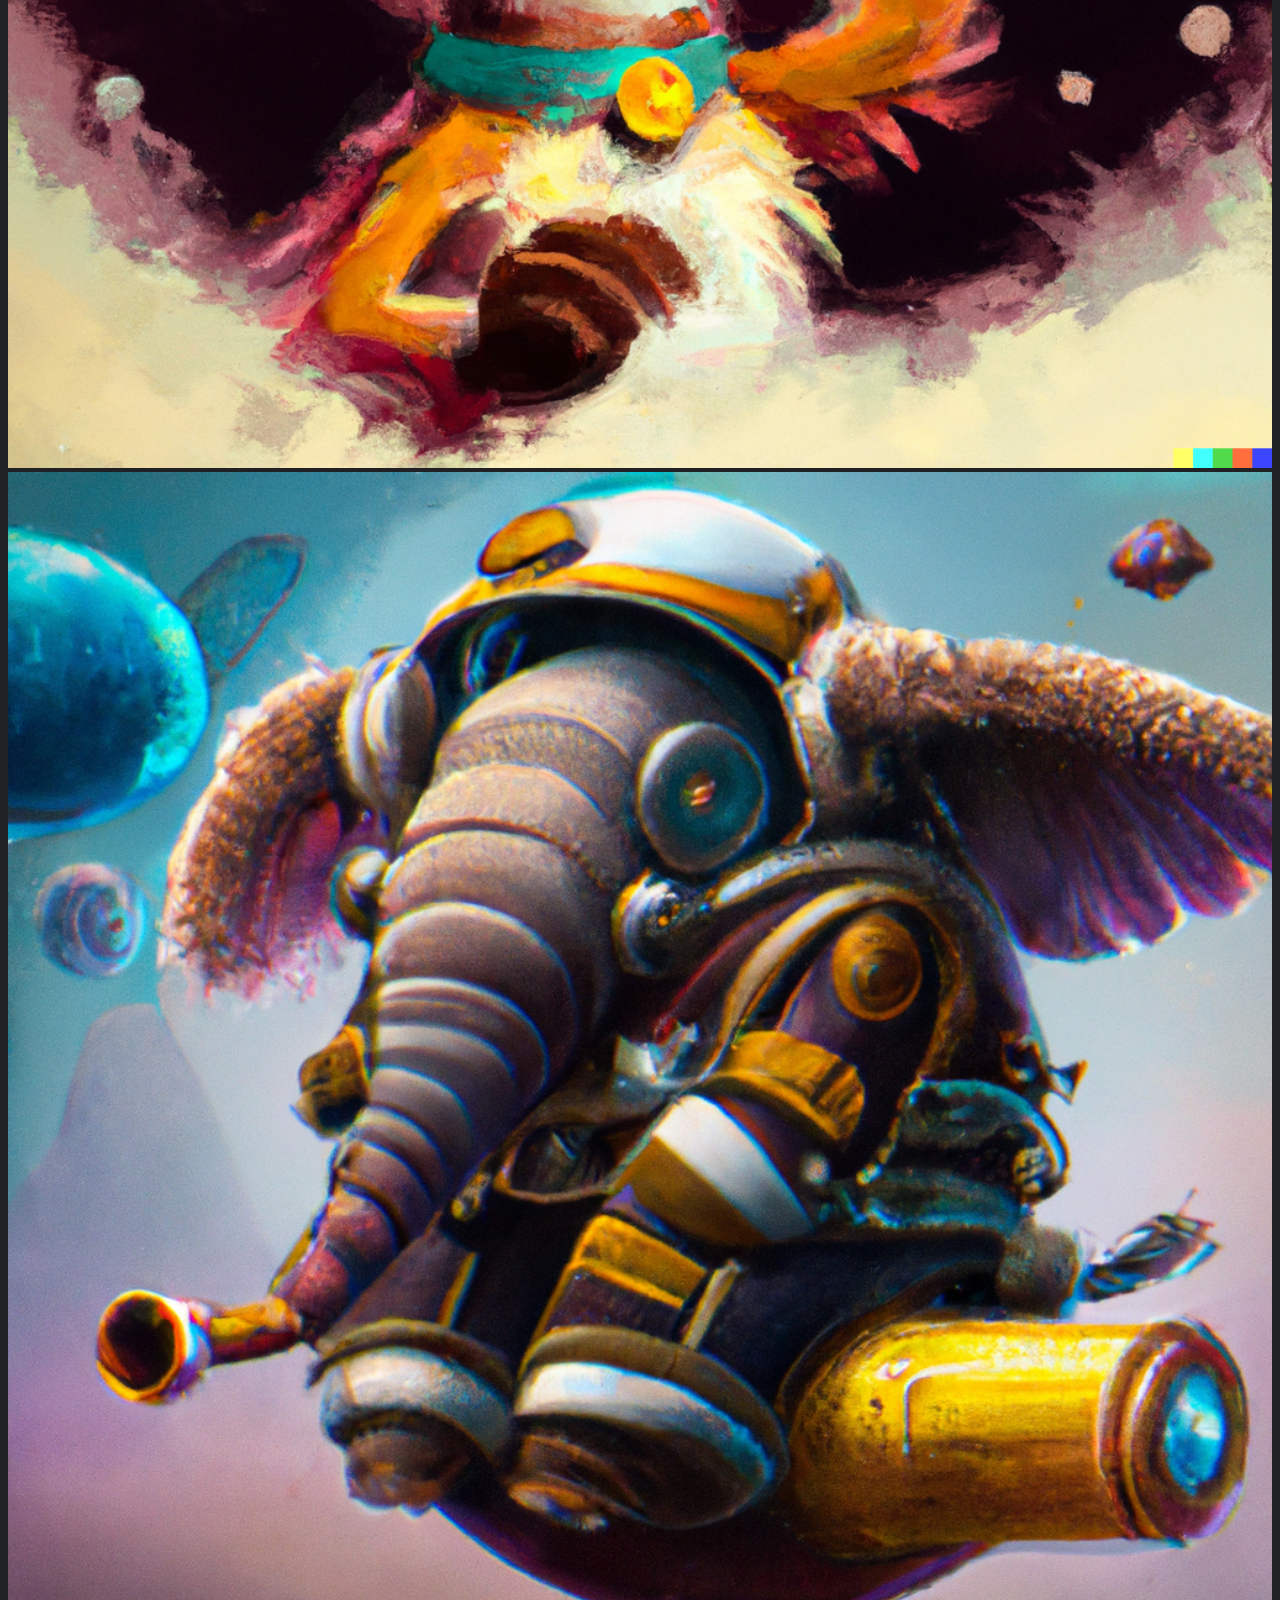
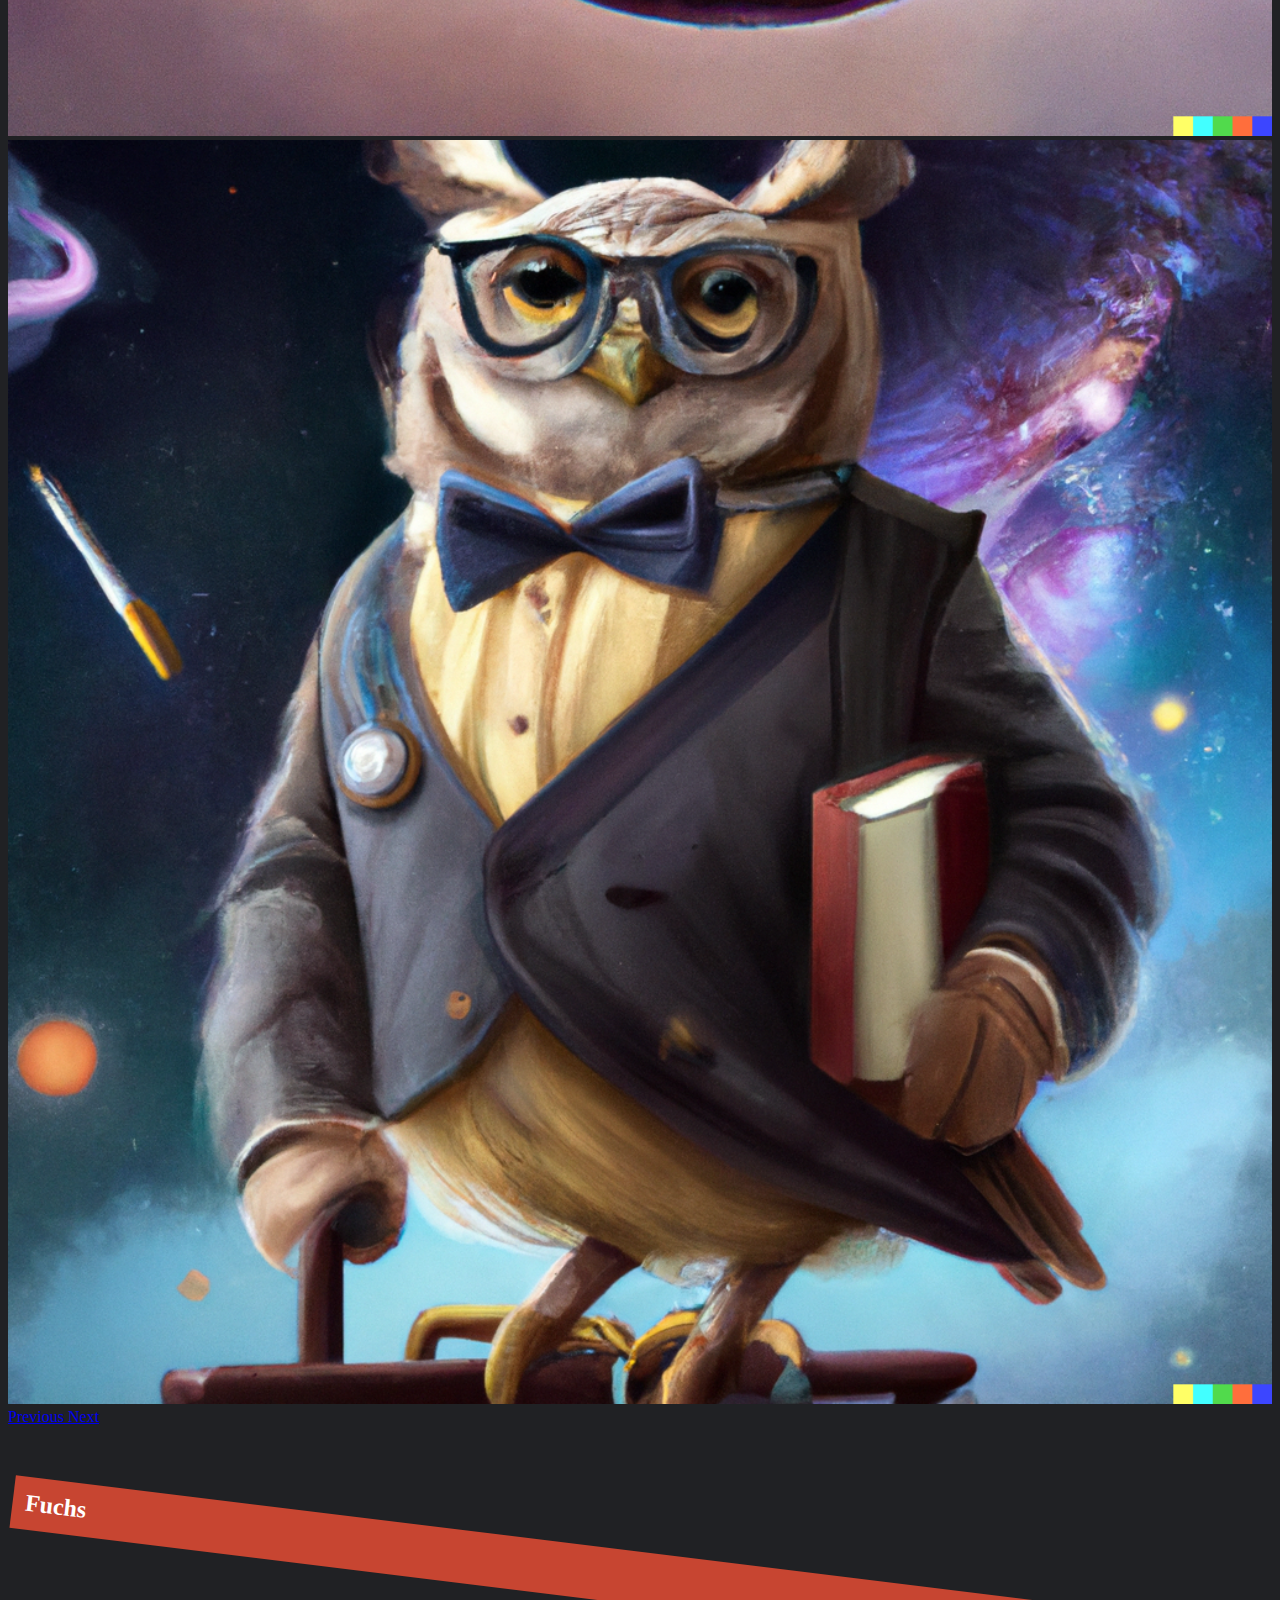
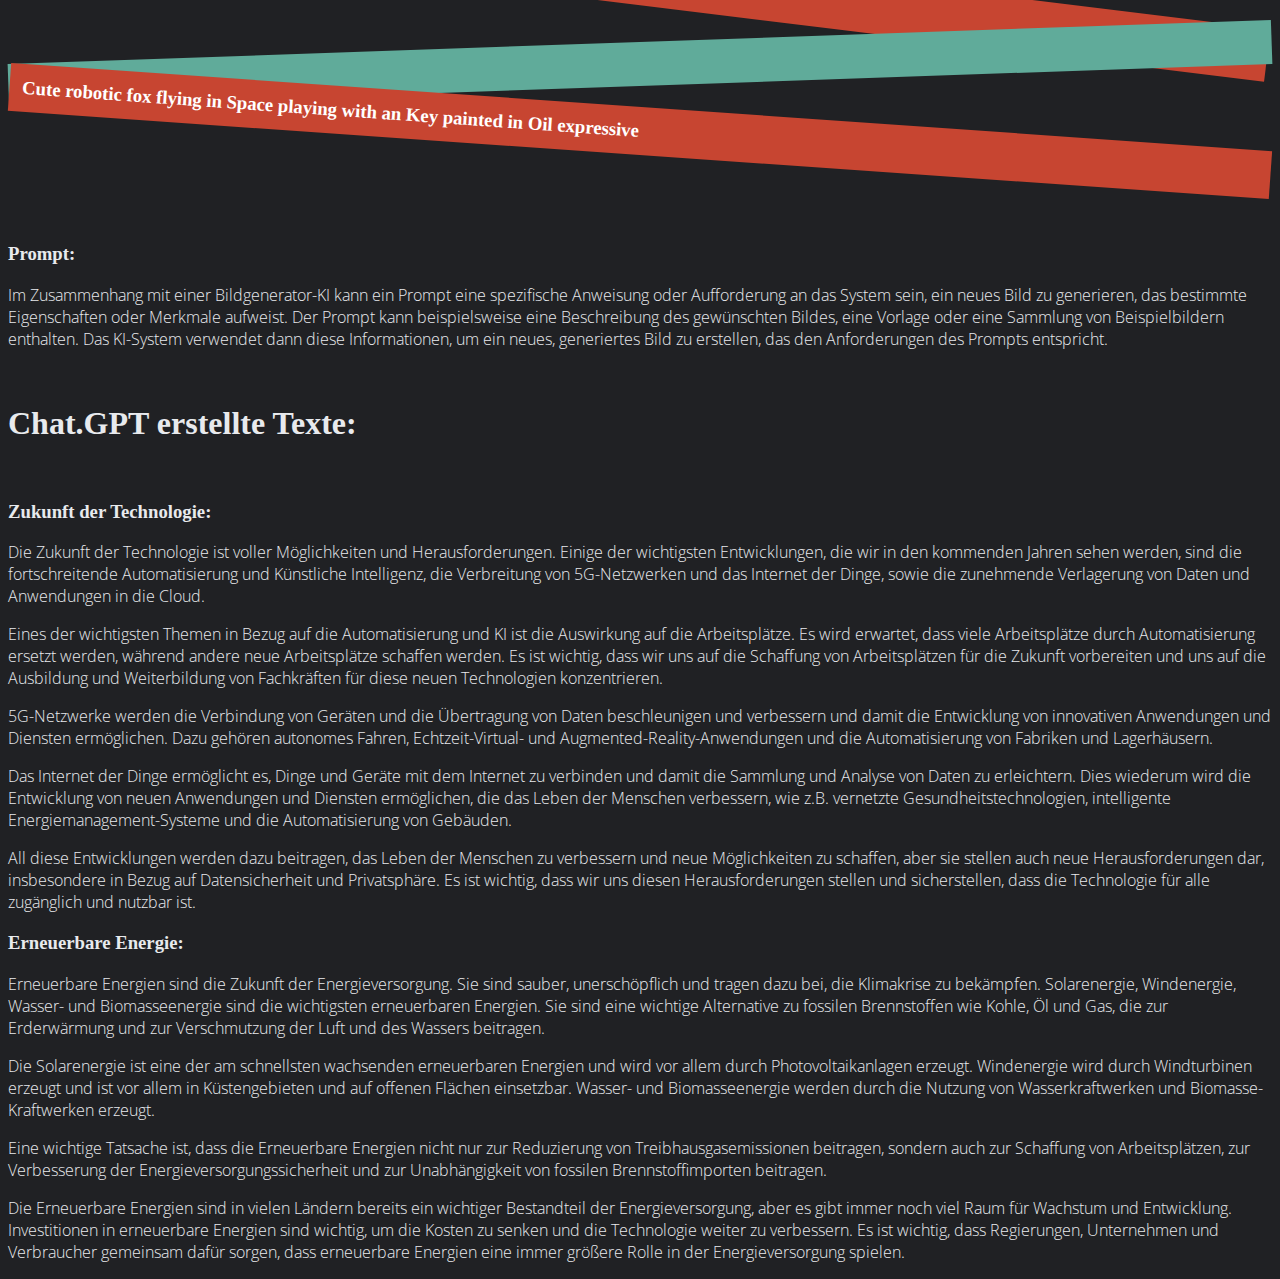
==== commit 0a5abeb1: "uiTest" ====
--- a/index.html
+++ b/index.html
@@ -1,225 +1,293 @@
 <!DOCTYPE html>
 <html lang="en">
-
-<head>
-    <meta charset="UTF-8">
-    <meta http-equiv="X-UA-Compatible" content="IE=edge">
-    <meta name="viewport" content="width=device-width, initial-scale=1.0">
+  <head>
+    <meta charset="UTF-8" />
+    <meta http-equiv="X-UA-Compatible" content="IE=edge" />
+    <meta name="viewport" content="width=device-width, initial-scale=1.0" />
     <title>Kehrli.Tech</title>
-    <link rel="icon" type="image/x-icon" href="imgs/favicon.png">
-    <link rel="stylesheet" href="style.css">
+    <link rel="icon" type="image/x-icon" href="imgs/favicon.png" />
+    <link rel="stylesheet" href="style.css" />
     <script src="js.js"></script>
-    <link rel="stylesheet" href="https://cdn.jsdelivr.net/npm/bootstrap@4.6.2/dist/css/bootstrap.min.css"
-        integrity="sha384-xOolHFLEh07PJGoPkLv1IbcEPTNtaed2xpHsD9ESMhqIYd0nLMwNLD69Npy4HI+N" crossorigin="anonymous">
-    <script src="https://code.jquery.com/jquery-3.5.1.slim.min.js"
-        integrity="sha384-DfXdz2htPH0lsSSs5nCTpuj/zy4C+OGpamoFVy38MVBnE+IbbVYUew+OrCXaRkfj"
-        crossorigin="anonymous"></script>
-    <script src="https://cdn.jsdelivr.net/npm/popper.js@1.16.0/dist/umd/popper.min.js"
-        integrity="sha384-Q6E9RHvbIyZFJoft+2mJbHaEWldlvI9IOYy5n3zV9zzTtmI3UksdQRVvoxMfooAo"
-        crossorigin="anonymous"></script>
-    <script src="https://cdn.jsdelivr.net/npm/bootstrap@4.6.2/dist/js/bootstrap.min.js"
-        integrity="sha384-+sLIOodYLS7CIrQpBjl+C7nPvqq+FbNUBDunl/OZv93DB7Ln/533i8e/mZXLi/P+"
-        crossorigin="anonymous"></script>
-
-
-</head>
-
-<body>
+    <link
+      rel="stylesheet"
+      href="https://cdn.jsdelivr.net/npm/bootstrap@4.6.2/dist/css/bootstrap.min.css"
+      integrity="sha384-xOolHFLEh07PJGoPkLv1IbcEPTNtaed2xpHsD9ESMhqIYd0nLMwNLD69Npy4HI+N"
+      crossorigin="anonymous"
+    />
+    <script
+      src="https://code.jquery.com/jquery-3.5.1.slim.min.js"
+      integrity="sha384-DfXdz2htPH0lsSSs5nCTpuj/zy4C+OGpamoFVy38MVBnE+IbbVYUew+OrCXaRkfj"
+      crossorigin="anonymous"
+    ></script>
+    <script
+      src="https://cdn.jsdelivr.net/npm/popper.js@1.16.0/dist/umd/popper.min.js"
+      integrity="sha384-Q6E9RHvbIyZFJoft+2mJbHaEWldlvI9IOYy5n3zV9zzTtmI3UksdQRVvoxMfooAo"
+      crossorigin="anonymous"
+    ></script>
+    <script
+      src="https://cdn.jsdelivr.net/npm/bootstrap@4.6.2/dist/js/bootstrap.min.js"
+      integrity="sha384-+sLIOodYLS7CIrQpBjl+C7nPvqq+FbNUBDunl/OZv93DB7Ln/533i8e/mZXLi/P+"
+      crossorigin="anonymous"
+    ></script>
+  </head>
+
+  <body>
     <div class="container-fluid">
-        <h1 class="toptext text-center"><img src="imgs/daniel.png" alt="Kehrli.Tech" class="mx-auto d-block" width="200" style="padding: 1%;"></h1>
+      <h1 class="toptext text-center">
+        <img
+          src="imgs/daniel.png"
+          alt="Kehrli.Tech"
+          class="mx-auto d-block"
+          width="200"
+          style="padding: 1%"
+        />
+      </h1>
     </div>
     <nav class="navbar sticky-top navbar-expand-lg navbar-dark nav-bg">
-       <a href="index.html"><img src="imgs/LogoLiegend.png" alt="Kehrli.tech" class="img-fluid" width="200"></a>
-        <button class="navbar-toggler" type="button" data-toggle="collapse" data-target="#navbarSupportedContent"
-            aria-controls="navbarSupportedContent" aria-expanded="false" aria-label="Toggle navigation">
-            <span class="navbar-toggler-icon"></span>
-        </button>
-
-        <div class="collapse navbar-collapse" id="navbarSupportedContent">
-            <ul class="navbar-nav mr-auto">
-                <li class="nav-item dropdown">
-                    <a class="nav-link dropdown-toggle" href="#" role="button" data-toggle="dropdown"
-                        aria-expanded="false">
-                        Künstliche Intelligenz
-                    </a>
-                    <div class="dropdown-menu">
-                        <a class="dropdown-item" href="#KI-Kunst">KI-Kunst</a>
-                        <a class="dropdown-item" href="#Chat-GPT">Chat-GPT</a>
-                    </div>
-                </li>
-                 <li class="nav-item">
-                    <a class="nav-link" href="Pytagoras.html">Pytagoras Rechner</a>
-                </li>
-            </ul>
-        </div>
-
+      <a href="index.html"
+        ><img
+          src="imgs/LogoLiegend.png"
+          alt="Kehrli.tech"
+          class="img-fluid"
+          width="200"
+      /></a>
+      <button
+        class="navbar-toggler"
+        type="button"
+        data-toggle="collapse"
+        data-target="#navbarSupportedContent"
+        aria-controls="navbarSupportedContent"
+        aria-expanded="false"
+        aria-label="Toggle navigation"
+      >
+        <span class="navbar-toggler-icon"></span>
+      </button>
+
+      <div class="collapse navbar-collapse" id="navbarSupportedContent">
+        <ul class="navbar-nav mr-auto">
+          <li class="nav-item dropdown">
+            <a
+              class="nav-link dropdown-toggle"
+              href="#"
+              role="button"
+              data-toggle="dropdown"
+              aria-expanded="false"
+            >
+              Künstliche Intelligenz
+            </a>
+            <div class="dropdown-menu">
+              <a class="dropdown-item" href="#KI-Kunst">KI-Kunst</a>
+              <a class="dropdown-item" href="#Chat-GPT">Chat-GPT</a>
+            </div>
+          </li>
+          <li class="nav-item">
+            <a class="nav-link" href="Pytagoras.html">Pytagoras Rechner</a>
+          </li>
+        </ul>
+      </div>
     </nav>
     <div class="container">
-        <div class="row">
-            <a class="anchor" id="KI-Kunst"></a>
-            <div class="col">
-                <br>
-                <h1>KI-Kunst:</h1>
-                <br>
+      <div class="row">
+        <a class="anchor" id="KI-Kunst"></a>
+        <div class="col">
+          <br />
+          <h1>KI-Kunst:</h1>
+          <br />
+        </div>
+      </div>
+      <div class="row">
+        <div class="col-sm">
+          <h3>DALL-E</h3>
+          <p class="leseText">
+            UI Test: <a href="ui.html">DRAG Drop</a> DALL-E ist ein künstlicher
+            Intelligenz-Modell von OpenAI, das in der Lage ist, 2D-Bilder auf
+            Basis von Textbeschreibungen zu generieren. Es kann dazu verwendet
+            werden, um eine Vielzahl von verschiedenen Bildern zu erstellen, von
+            Landschaften bis hin zu Futuristischen Maschinen und fantastischen
+            Kreaturen. DALL-E nutzt eine fortschrittliche Technologie namens
+            Generative Pretrained Transformer 3 (GPT-3), um die Texteingaben zu
+            verstehen und Bilder entsprechend zu generieren. Diese Technologie
+            ermöglicht es DALL-E, ein breites Spektrum an kreativen
+            Möglichkeiten zu bieten und lässt es zu einem wertvollen Werkzeug
+            für Designer, Künstler und andere kreative Profis werden.
+          </p>
+        </div>
+      </div>
+      <div class="row">
+        <div class="col-sm">
+          <div id="myCarousel" class="carousel slide" data-ride="carousel">
+            <!-- Indicators -->
+            <ol class="carousel-indicators">
+              <li
+                data-target="#myCarousel"
+                data-slide-to="0"
+                class="active"
+              ></li>
+              <li data-target="#myCarousel" data-slide-to="1"></li>
+              <li data-target="#myCarousel" data-slide-to="2"></li>
+            </ol>
+
+            <!-- Slides -->
+            <div class="carousel-inner">
+              <div id="im1" class="carousel-item active">
+                <img src="imgs/ai1.png" alt="Image 1" />
+              </div>
+              <div id="im2" class="carousel-item">
+                <img src="imgs/ai2.png" alt="Image 2" />
+              </div>
+              <div id="im3" class="carousel-item">
+                <img src="imgs/ai3.png" alt="Image 3" />
+              </div>
             </div>
-        </div>
-        <div class="row">
-            <div class="col-sm">
-                <h3>DALL-E</h3>
-                <p class="leseText">
-                    DALL-E ist ein künstlicher Intelligenz-Modell von OpenAI, das in der Lage ist, 2D-Bilder auf Basis
-                    von Textbeschreibungen zu generieren. Es kann dazu verwendet werden, um eine Vielzahl von
-                    verschiedenen Bildern zu erstellen, von Landschaften bis hin zu Futuristischen Maschinen und
-                    fantastischen Kreaturen. DALL-E nutzt eine fortschrittliche Technologie namens Generative Pretrained
-                    Transformer 3 (GPT-3), um die Texteingaben zu verstehen und Bilder entsprechend zu generieren. Diese
-                    Technologie ermöglicht es DALL-E, ein breites Spektrum an kreativen Möglichkeiten zu bieten und
-                    lässt es zu einem wertvollen Werkzeug für Designer, Künstler und andere kreative Profis werden.</p>
-            </div>
-        </div>
-        <div class="row">
-            <div class="col-sm">
-                <div id="myCarousel" class="carousel slide" data-ride="carousel">
-                    <!-- Indicators -->
-                    <ol class="carousel-indicators">
-                        <li data-target="#myCarousel" data-slide-to="0" class="active"></li>
-                        <li data-target="#myCarousel" data-slide-to="1"></li>
-                        <li data-target="#myCarousel" data-slide-to="2"></li>
-                    </ol>
-
-                    <!-- Slides -->
-                    <div class="carousel-inner">
-                        <div id="im1" class="carousel-item active">
-                            <img src="imgs/ai1.png" alt="Image 1">
-                        </div>
-                        <div id="im2" class="carousel-item">
-                            <img src="imgs/ai2.png" alt="Image 2">
-                        </div>
-                        <div id="im3" class="carousel-item">
-                            <img src="imgs/ai3.png" alt="Image 3">
-                        </div>
-                    </div>
-
-                    <!-- Controls -->
-                    <a class="carousel-control-prev" href="#myCarousel" role="button" data-slide="prev">
-                        <span class="carousel-control-prev-icon" aria-hidden="true"></span>
-                        <span class="sr-only">Previous</span>
-                    </a>
-                    <a class="carousel-control-next" href="#myCarousel" role="button" data-slide="next">
-                        <span class="carousel-control-next-icon" aria-hidden="true"></span>
-                        <span class="sr-only">Next</span>
-                    </a>
-                </div>
-            </div>
-            <div class="col-sm text-center">
-                <h2 class="anz1" id="artNr1">Fuchs</h2>
-                <h4 class="anz2">Prompt:</h4>
-                <h3 class="anz3" id="artNr3">Cute robotic fox flying in Space playing with an Key painted in Oil
-                    expressive</h3>
-                <h3>Prompt:</h3>
-                <p class="leseText">
-                    Im Zusammenhang mit einer Bildgenerator-KI kann ein Prompt eine spezifische Anweisung oder
-                    Aufforderung
-                    an das System sein, ein neues Bild zu generieren, das bestimmte Eigenschaften oder Merkmale
-                    aufweist.
-                    Der Prompt kann beispielsweise eine Beschreibung des gewünschten Bildes, eine Vorlage oder eine
-                    Sammlung
-                    von Beispielbildern enthalten. Das KI-System verwendet dann diese Informationen, um ein neues,
-                    generiertes Bild zu erstellen, das den Anforderungen des Prompts entspricht.
-                </p>
-            </div>
-
-        </div>
-
-        <div class="row">
-            <a class="anchor" id="Chat-GPT"></a>
-            <div class="col">
-                <br>
-                <h1> Chat.GPT erstellte Texte:</h1>
-                <br>
-            </div>
-        </div>
-        <div class="row">
-            <div class="col">
-                <h3>Zukunft der Technologie:</h3>
-
-                <p class="leseText">
-                    Die Zukunft der Technologie ist voller Möglichkeiten und Herausforderungen. Einige der wichtigsten
-                    Entwicklungen, die wir in den kommenden Jahren sehen werden, sind die fortschreitende
-                    Automatisierung
-                    und Künstliche Intelligenz, die Verbreitung von 5G-Netzwerken und das Internet der Dinge, sowie die
-                    zunehmende Verlagerung von Daten und Anwendungen in die Cloud.
-                </p>
-
-                <p class="leseText">
-                    Eines der wichtigsten Themen in Bezug auf die Automatisierung und KI ist die Auswirkung auf die
-                    Arbeitsplätze. Es wird erwartet, dass viele Arbeitsplätze durch Automatisierung ersetzt werden,
-                    während
-                    andere neue Arbeitsplätze schaffen werden. Es ist wichtig, dass wir uns auf die Schaffung von
-                    Arbeitsplätzen für die Zukunft vorbereiten und uns auf die Ausbildung und Weiterbildung von
-                    Fachkräften
-                    für diese neuen Technologien konzentrieren.
-                </p>
-
-                <p class="leseText">
-                    5G-Netzwerke werden die Verbindung von Geräten und die Übertragung von Daten beschleunigen und
-                    verbessern und damit die Entwicklung von innovativen Anwendungen und Diensten ermöglichen. Dazu
-                    gehören
-                    autonomes Fahren, Echtzeit-Virtual- und Augmented-Reality-Anwendungen und die Automatisierung von
-                    Fabriken und Lagerhäusern.
-                </p>
-
-                <p class="leseText">
-                    Das Internet der Dinge ermöglicht es, Dinge und Geräte mit dem Internet zu verbinden und damit die
-                    Sammlung und Analyse von Daten zu erleichtern. Dies wiederum wird die Entwicklung von neuen
-                    Anwendungen
-                    und Diensten ermöglichen, die das Leben der Menschen verbessern, wie z.B. vernetzte
-                    Gesundheitstechnologien, intelligente Energiemanagement-Systeme und die Automatisierung von
-                    Gebäuden.
-                </p>
-
-                <p class="leseText">
-                    All diese Entwicklungen werden dazu beitragen, das Leben der Menschen zu verbessern und neue
-                    Möglichkeiten zu schaffen, aber sie stellen auch neue Herausforderungen dar, insbesondere in Bezug
-                    auf
-                    Datensicherheit und Privatsphäre. Es ist wichtig, dass wir uns diesen Herausforderungen stellen und
-                    sicherstellen, dass die Technologie für alle zugänglich und nutzbar ist.
-                </p>
-            </div>
-
-            <div class="col">
-                <h3>Erneuerbare Energie:</h3>
-
-                <p class="leseText">Erneuerbare Energien sind die Zukunft der Energieversorgung. Sie sind sauber,
-                    unerschöpflich und
-                    tragen dazu bei, die Klimakrise zu bekämpfen. Solarenergie, Windenergie, Wasser- und Biomasseenergie
-                    sind die wichtigsten erneuerbaren Energien. Sie sind eine wichtige Alternative zu fossilen
-                    Brennstoffen wie Kohle, Öl und Gas, die zur Erderwärmung und zur Verschmutzung der Luft und des
-                    Wassers beitragen.</p>
-
-                <p class="leseText">Die Solarenergie ist eine der am schnellsten wachsenden erneuerbaren Energien und
-                    wird vor allem
-                    durch Photovoltaikanlagen erzeugt. Windenergie wird durch Windturbinen erzeugt und ist vor allem in
-                    Küstengebieten und auf offenen Flächen einsetzbar. Wasser- und Biomasseenergie werden durch die
-                    Nutzung von Wasserkraftwerken und Biomasse-Kraftwerken erzeugt.</p>
-
-                <p class="leseText">Eine wichtige Tatsache ist, dass die Erneuerbare Energien nicht nur zur Reduzierung
-                    von
-                    Treibhausgasemissionen beitragen, sondern auch zur Schaffung von Arbeitsplätzen, zur Verbesserung
-                    der Energieversorgungssicherheit und zur Unabhängigkeit von fossilen Brennstoffimporten beitragen.
-                </p>
-
-                <p class="leseText">Die Erneuerbare Energien sind in vielen Ländern bereits ein wichtiger Bestandteil
-                    der
-                    Energieversorgung, aber es gibt immer noch viel Raum für Wachstum und Entwicklung. Investitionen in
-                    erneuerbare Energien sind wichtig, um die Kosten zu senken und die Technologie weiter zu verbessern.
-                    Es ist wichtig, dass Regierungen, Unternehmen und Verbraucher gemeinsam dafür sorgen, dass
-                    erneuerbare Energien eine immer größere Rolle in der Energieversorgung spielen.</p>
-
-            </div>
-
-        </div>
+
+            <!-- Controls -->
+            <a
+              class="carousel-control-prev"
+              href="#myCarousel"
+              role="button"
+              data-slide="prev"
+            >
+              <span
+                class="carousel-control-prev-icon"
+                aria-hidden="true"
+              ></span>
+              <span class="sr-only">Previous</span>
+            </a>
+            <a
+              class="carousel-control-next"
+              href="#myCarousel"
+              role="button"
+              data-slide="next"
+            >
+              <span
+                class="carousel-control-next-icon"
+                aria-hidden="true"
+              ></span>
+              <span class="sr-only">Next</span>
+            </a>
+          </div>
+        </div>
+        <div class="col-sm text-center">
+          <h2 class="anz1" id="artNr1">Fuchs</h2>
+          <h4 class="anz2">Prompt:</h4>
+          <h3 class="anz3" id="artNr3">
+            Cute robotic fox flying in Space playing with an Key painted in Oil
+            expressive
+          </h3>
+          <h3>Prompt:</h3>
+          <p class="leseText">
+            Im Zusammenhang mit einer Bildgenerator-KI kann ein Prompt eine
+            spezifische Anweisung oder Aufforderung an das System sein, ein
+            neues Bild zu generieren, das bestimmte Eigenschaften oder Merkmale
+            aufweist. Der Prompt kann beispielsweise eine Beschreibung des
+            gewünschten Bildes, eine Vorlage oder eine Sammlung von
+            Beispielbildern enthalten. Das KI-System verwendet dann diese
+            Informationen, um ein neues, generiertes Bild zu erstellen, das den
+            Anforderungen des Prompts entspricht.
+          </p>
+        </div>
+      </div>
+
+      <div class="row">
+        <a class="anchor" id="Chat-GPT"></a>
+        <div class="col">
+          <br />
+          <h1>Chat.GPT erstellte Texte:</h1>
+          <br />
+        </div>
+      </div>
+      <div class="row">
+        <div class="col">
+          <h3>Zukunft der Technologie:</h3>
+
+          <p class="leseText">
+            Die Zukunft der Technologie ist voller Möglichkeiten und
+            Herausforderungen. Einige der wichtigsten Entwicklungen, die wir in
+            den kommenden Jahren sehen werden, sind die fortschreitende
+            Automatisierung und Künstliche Intelligenz, die Verbreitung von
+            5G-Netzwerken und das Internet der Dinge, sowie die zunehmende
+            Verlagerung von Daten und Anwendungen in die Cloud.
+          </p>
+
+          <p class="leseText">
+            Eines der wichtigsten Themen in Bezug auf die Automatisierung und KI
+            ist die Auswirkung auf die Arbeitsplätze. Es wird erwartet, dass
+            viele Arbeitsplätze durch Automatisierung ersetzt werden, während
+            andere neue Arbeitsplätze schaffen werden. Es ist wichtig, dass wir
+            uns auf die Schaffung von Arbeitsplätzen für die Zukunft vorbereiten
+            und uns auf die Ausbildung und Weiterbildung von Fachkräften für
+            diese neuen Technologien konzentrieren.
+          </p>
+
+          <p class="leseText">
+            5G-Netzwerke werden die Verbindung von Geräten und die Übertragung
+            von Daten beschleunigen und verbessern und damit die Entwicklung von
+            innovativen Anwendungen und Diensten ermöglichen. Dazu gehören
+            autonomes Fahren, Echtzeit-Virtual- und
+            Augmented-Reality-Anwendungen und die Automatisierung von Fabriken
+            und Lagerhäusern.
+          </p>
+
+          <p class="leseText">
+            Das Internet der Dinge ermöglicht es, Dinge und Geräte mit dem
+            Internet zu verbinden und damit die Sammlung und Analyse von Daten
+            zu erleichtern. Dies wiederum wird die Entwicklung von neuen
+            Anwendungen und Diensten ermöglichen, die das Leben der Menschen
+            verbessern, wie z.B. vernetzte Gesundheitstechnologien, intelligente
+            Energiemanagement-Systeme und die Automatisierung von Gebäuden.
+          </p>
+
+          <p class="leseText">
+            All diese Entwicklungen werden dazu beitragen, das Leben der
+            Menschen zu verbessern und neue Möglichkeiten zu schaffen, aber sie
+            stellen auch neue Herausforderungen dar, insbesondere in Bezug auf
+            Datensicherheit und Privatsphäre. Es ist wichtig, dass wir uns
+            diesen Herausforderungen stellen und sicherstellen, dass die
+            Technologie für alle zugänglich und nutzbar ist.
+          </p>
+        </div>
+
+        <div class="col">
+          <h3>Erneuerbare Energie:</h3>
+
+          <p class="leseText">
+            Erneuerbare Energien sind die Zukunft der Energieversorgung. Sie
+            sind sauber, unerschöpflich und tragen dazu bei, die Klimakrise zu
+            bekämpfen. Solarenergie, Windenergie, Wasser- und Biomasseenergie
+            sind die wichtigsten erneuerbaren Energien. Sie sind eine wichtige
+            Alternative zu fossilen Brennstoffen wie Kohle, Öl und Gas, die zur
+            Erderwärmung und zur Verschmutzung der Luft und des Wassers
+            beitragen.
+          </p>
+
+          <p class="leseText">
+            Die Solarenergie ist eine der am schnellsten wachsenden erneuerbaren
+            Energien und wird vor allem durch Photovoltaikanlagen erzeugt.
+            Windenergie wird durch Windturbinen erzeugt und ist vor allem in
+            Küstengebieten und auf offenen Flächen einsetzbar. Wasser- und
+            Biomasseenergie werden durch die Nutzung von Wasserkraftwerken und
+            Biomasse-Kraftwerken erzeugt.
+          </p>
+
+          <p class="leseText">
+            Eine wichtige Tatsache ist, dass die Erneuerbare Energien nicht nur
+            zur Reduzierung von Treibhausgasemissionen beitragen, sondern auch
+            zur Schaffung von Arbeitsplätzen, zur Verbesserung der
+            Energieversorgungssicherheit und zur Unabhängigkeit von fossilen
+            Brennstoffimporten beitragen.
+          </p>
+
+          <p class="leseText">
+            Die Erneuerbare Energien sind in vielen Ländern bereits ein
+            wichtiger Bestandteil der Energieversorgung, aber es gibt immer noch
+            viel Raum für Wachstum und Entwicklung. Investitionen in erneuerbare
+            Energien sind wichtig, um die Kosten zu senken und die Technologie
+            weiter zu verbessern. Es ist wichtig, dass Regierungen, Unternehmen
+            und Verbraucher gemeinsam dafür sorgen, dass erneuerbare Energien
+            eine immer größere Rolle in der Energieversorgung spielen.
+          </p>
+        </div>
+      </div>
     </div>
-
-</body>
-
-</html>+  </body>
+</html>
